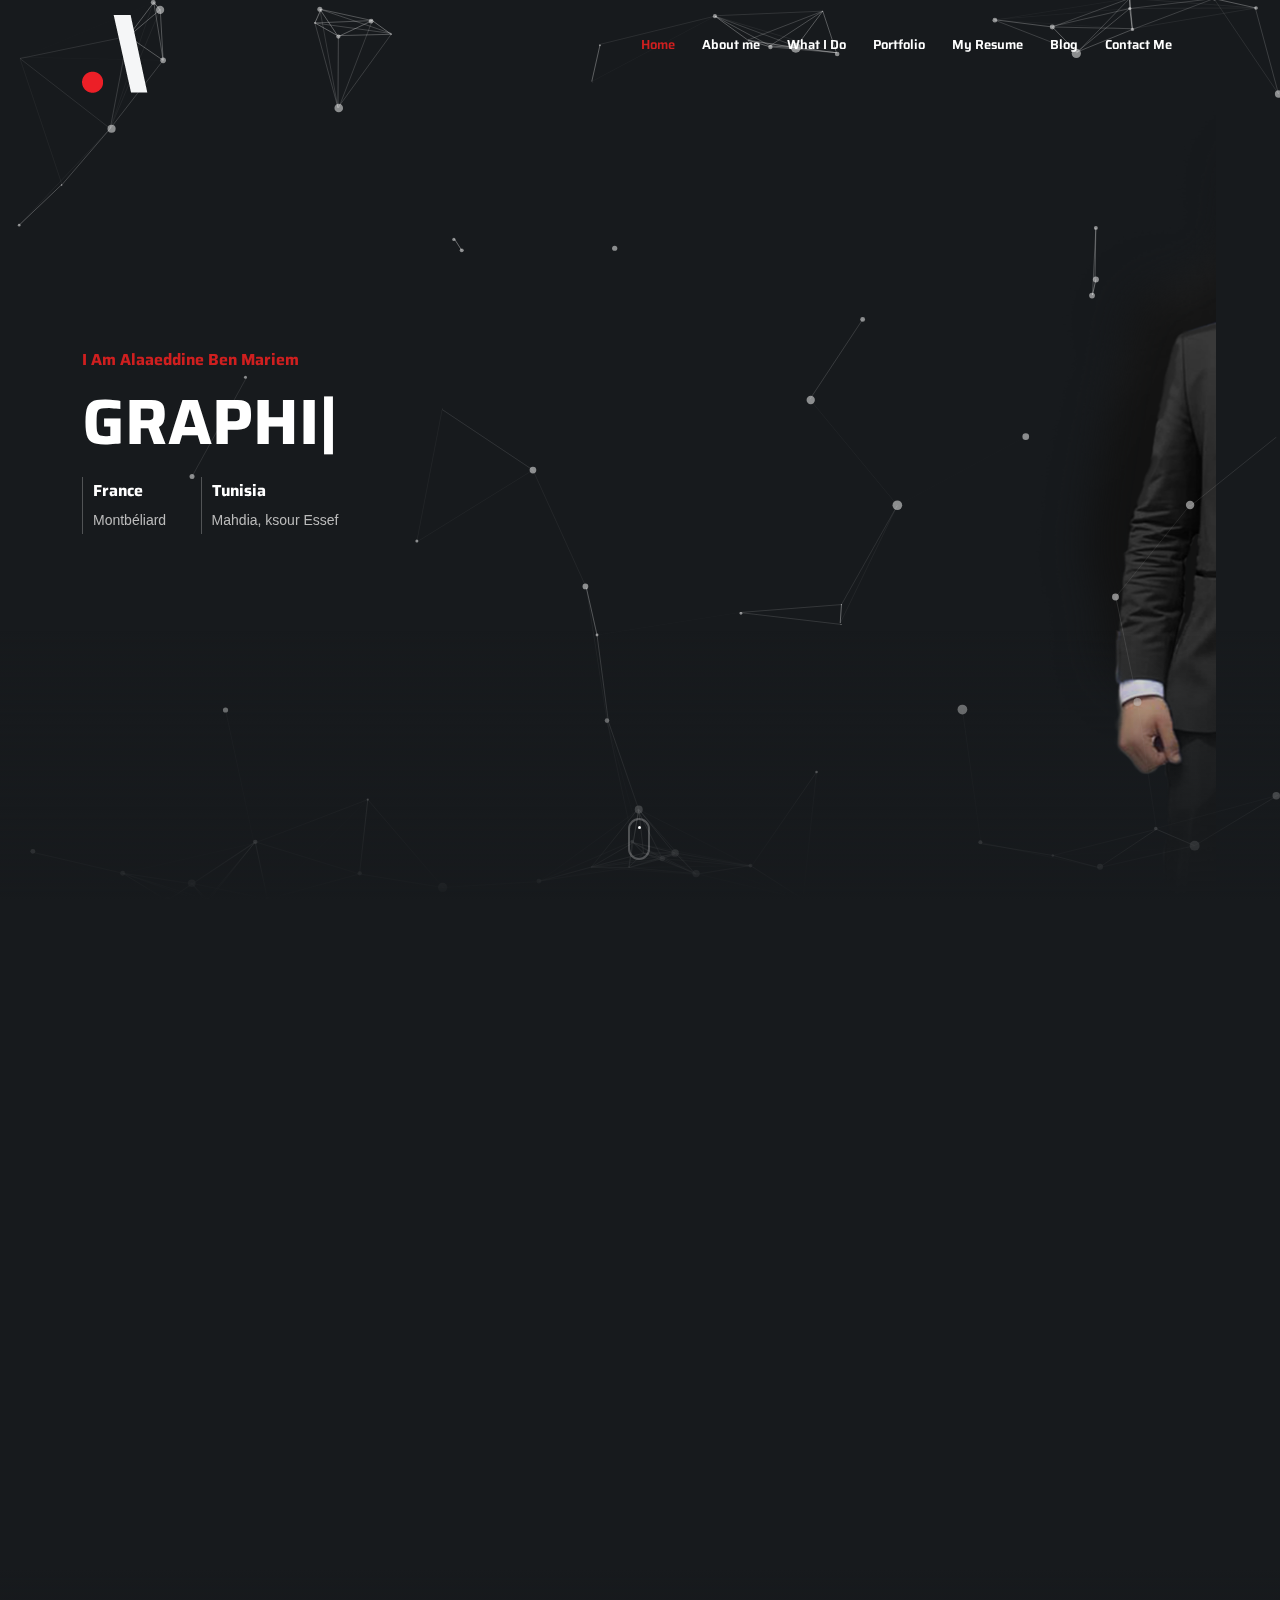
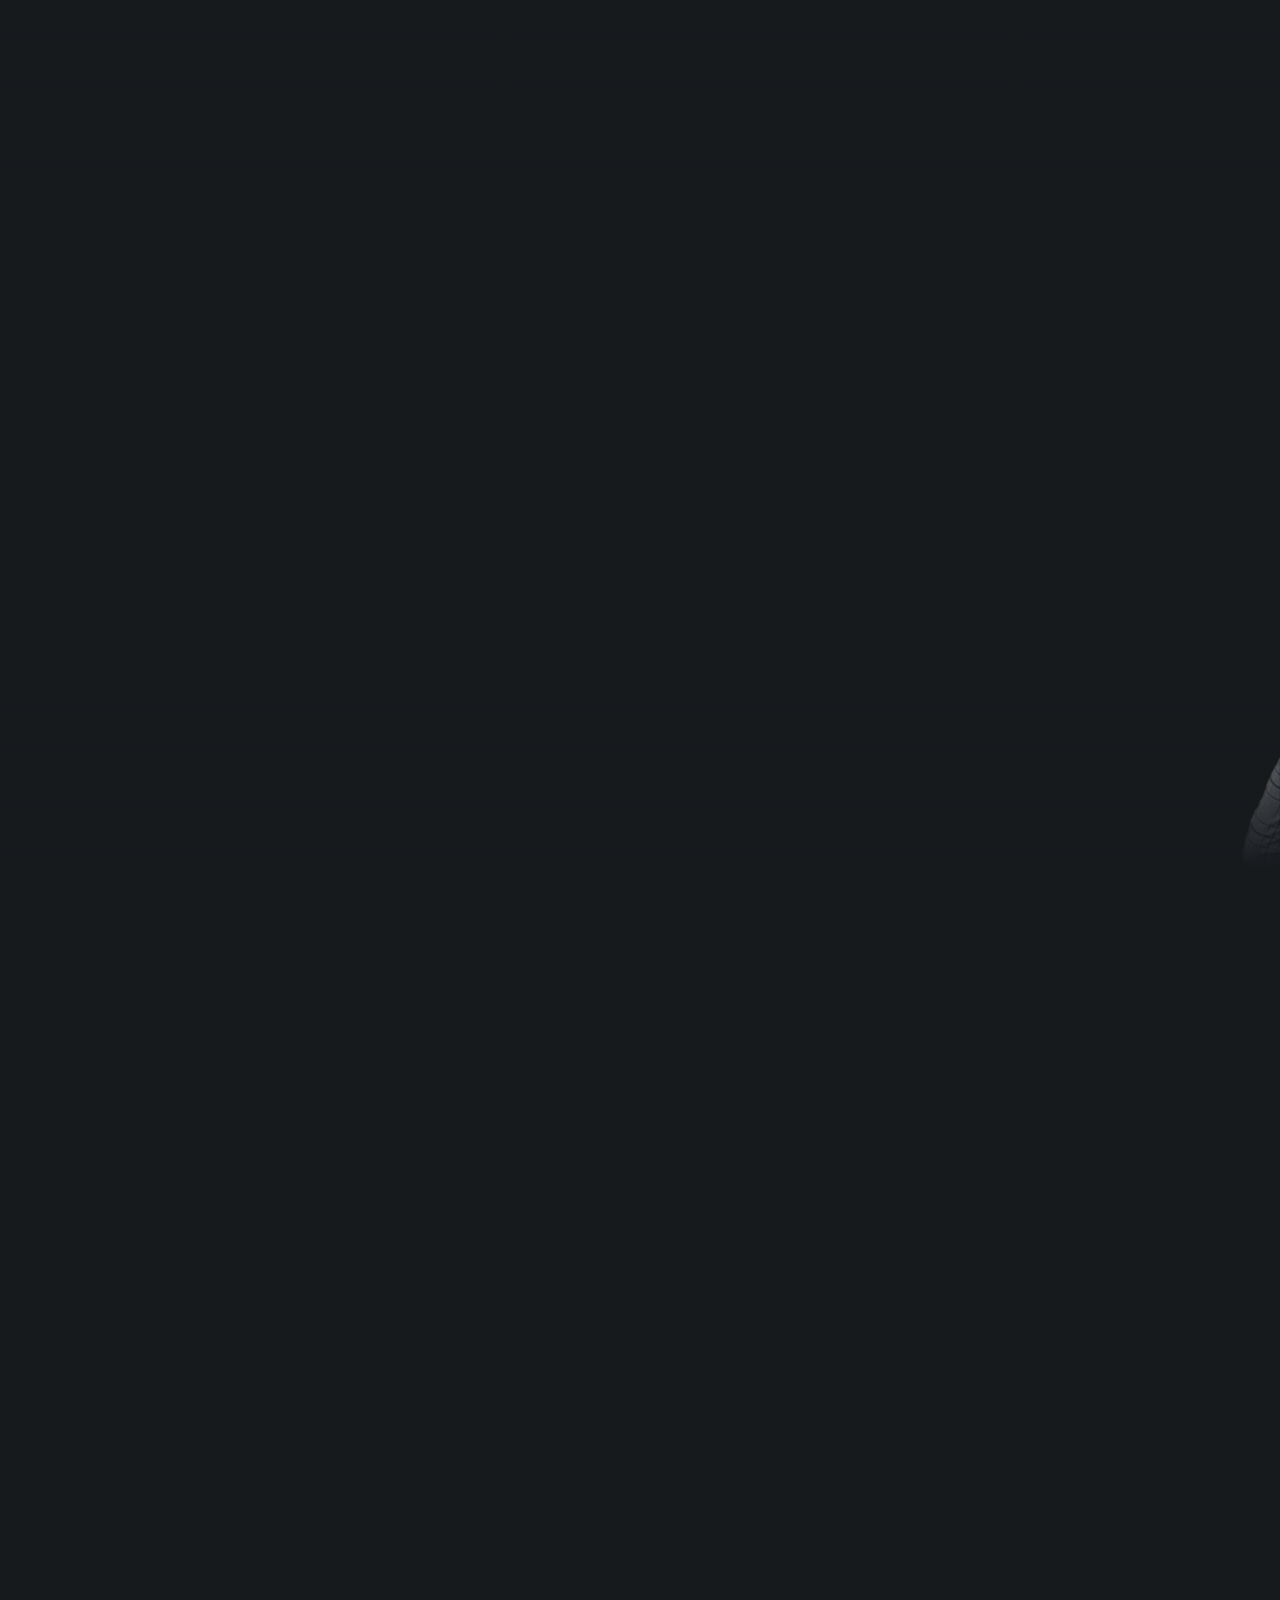
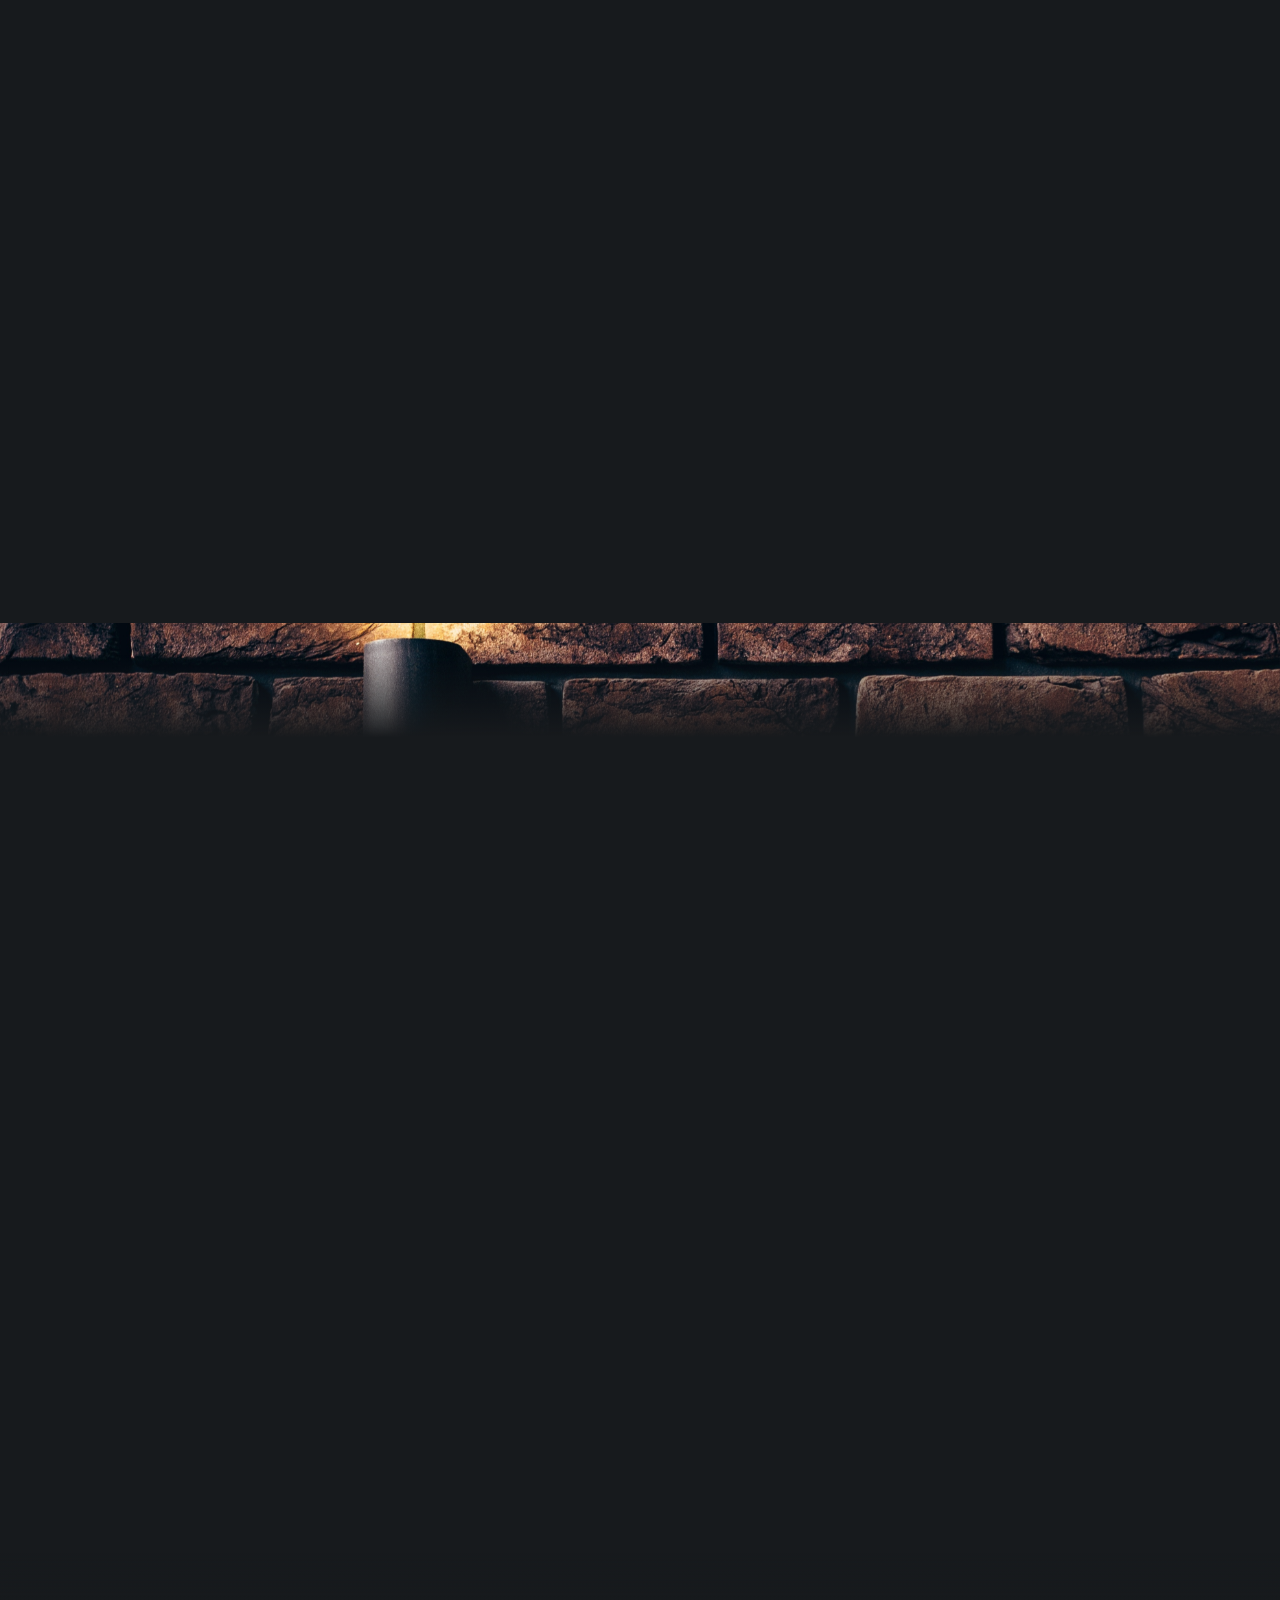
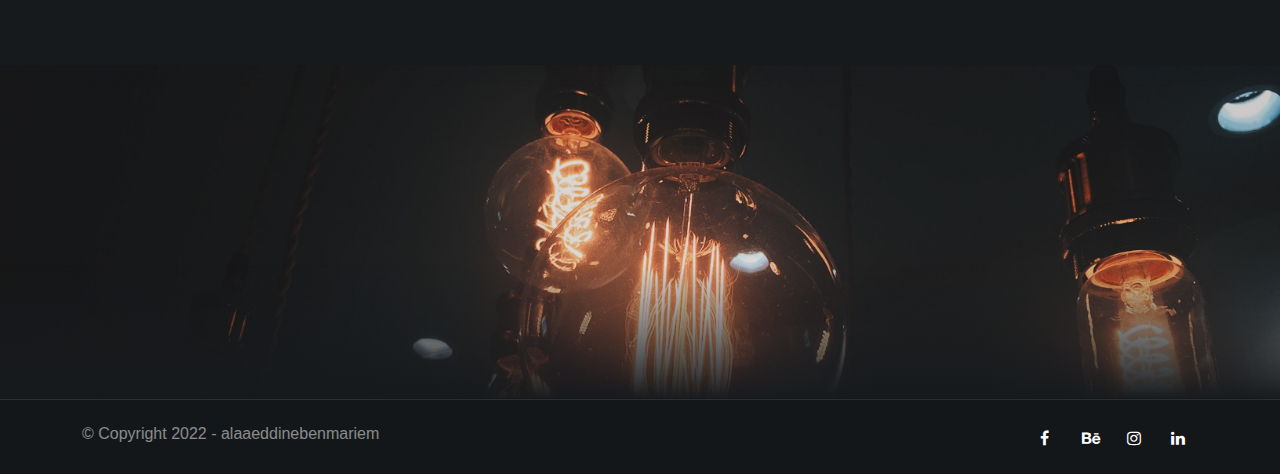
==== index.html @ 635ea641 "Add files via upload" ====
<!DOCTYPE html>
<html lang="zxx">

<head>
    <title>Alaaeddine - Personal Website</title>
    <link rel="icon" href="images/logo1.png" type="image/gif" sizes="16x16">
    <meta content="text/html;charset=utf-8" http-equiv="Content-Type">
    <meta content="width=device-width, initial-scale=1.0" name="viewport" />
    <meta content="Kyros - Personal Website" name="description" />
    <meta content="" name="keywords" />
    <meta content="" name="author" />
    <!-- CSS Files
    ================================================== -->
    <link href="css/bootstrap.min.css" rel="stylesheet" type="text/css" id="bootstrap" />
    <link href="css/plugins.css" rel="stylesheet" type="text/css" />
    <link href="css/style.css" rel="stylesheet" type="text/css" />
    <style>
        :root {
            --primary-color: #CF1F1F;
            --primary-color-rgb: 207, 31, 31;
        }
    </style>
    <link href="css/coloring.css" rel="stylesheet" type="text/css" />
</head>

<body class="onepage dark-scheme">
    <div id="wrapper">
        <!-- header begin -->
        <header class="transparent">
            <div class="container">
                <div class="row">
                    <div class="col-md-12">
                        <div class="de-flex sm-pt10">
                            <div class="de-flex-col">
                                <div class="de-flex-col">
                                    <!-- logo begin -->
                                    <div id="logo">
                                        <a href="index.html">
                                            <img alt="" class="logo" src="images/logo7.png" />
                                            <img alt="" class="logo-2" src="images/logo7.png" />
                                        </a>
                                    </div>
                                    <!-- logo close -->
                                </div>
                            </div>
                            <div class="de-flex-col header-col-right">
                                <ul id="mainmenu">
                                    <li><a class="active" href="#top">Home<span></span></a></li>
                                    <li><a href="#section-about">About me<span></span></a></li>
                                    <li><a href="#section-services">What I Do<span></span></a></li>
                                    <li><a href="#section-portfolio">Portfolio<span></span></a></li>
                                    <li><a href="#section-resume">My Resume<span></span></a></li>
                                    <li><a href="#section-blog">Blog<span></span></a></li>
                                    <li><a href="#section-contact">Contact Me<span></span></a></li>
                                </ul>
                                <div class="menu_side_area">
                                    <span id="menu-btn"></span>
                                </div>
                            </div>
                        </div>
                    </div>
                </div>
            </div>
        </header>
        <!-- header close -->
        <!-- content begin -->
        <div class="no-bottom no-top" id="content">
            <div id="top"></div>

            <!-- page preloader begin -->
            <div id="preloader">
                <div class="preloader1"></div>
            </div>
            <!-- page preloader close -->
            
            <!-- float text begin -->
            <div class="float-text">
                <div class="de_social-icons">
                    <a href="https://www.facebook.com/alaa.benmeriem/"><i class="fa fa-facebook fa-lg"></i></a>
                    <a href="https://www.behance.net/alaaeddinebenmariem"><i class="fa fa-behance fa-lg"></i></a>
                    <a href="https://www.instagram.com/alaabenmeriem/"><i class="fa fa-instagram fa-lg"></i></a>
                </div>
                <span>Follow Me</span>
            </div>
            <!-- float text close --> 

            <!-- load external content begin -->
            <div id="de_modal">
                <button class="button-close"></button>
                <div class="d-modal-loader"></div>
            </div>
             <!-- load external content close -->

            <section aria-label="section" class="jarallax no-top no-bottom text-light">
                <img  src="images/background/bg01.png" class="jarallax-img img_transfert"  alt="">
                <div id="particles-js"></div>
                <div class="v-center">
                    <div class="container">
                        <div class="row align-items-center">
                            <div class="col-md-12">
                                <h6 class="wow fadeInUp" data-wow-delay=".4s"><span class="id-color-2">I Am Alaaeddine Ben Mariem</span></h6>
                                <div class="spacer-10"></div>
                                <div class="h1_big text-white wow fadeInUp" data-wow-delay=".6s">
                                    <div class="typed-strings">
                                        <p>Graphic Designer</p>
                                        <p>Motion Designer</p>
                                    </div>
                                    <div class="typed"></div>
                                </div>
                            </div>
                            <div class="spacer-20"></div>
                            <ul class="list_location wow fadeInUp" data-wow-delay=".8s">
                                <li><span>France</span>Montbéliard</li>
                                <li><span>Tunisia</span>Mahdia, ksour Essef</li>
                            </ul>
                        </div>
                    </div>
                </div>
                <a href="#section-about" class="mouse-icon-click scroll-to wow fadeInUp" data-wow-delay=".8s">
                    <span class="mouse fadeScroll relative" data-scroll-speed="10">
                        <span class="scroll"></span>
                    </span>
                </a>
                <div class="de-gradient-edge-bottom"></div>
            </section>
            <section id="section-about">
                <div class="container relative">
                    <div class="row">
                        <div class="col-md-12 text-center wow fadeInUp">
                            <h2>About Me</h2>
                            <div class="space-border"></div>
                        </div>
                        <div class="col-md-8 offset-md-2 text-center wow fadeInUp">
                            <p>I am a designer from Tunisia, with a strong focus in UI/UX design. I love to get new experiences and always learn from my surroundings. I've done many projects. You can check it through portfolio section on
                                this website. I looking forward to any opportunities and challenges. </p>
                        </div>
                        <div class="spacer-single"></div>
                        <div class="col-lg-3 position-relative wow fadeIn" data-wow-delay=".2s">
                            <div class="position-relative">
                                <div class="progressbar" data-animate="false">
                                    <div class="circle" data-percent="80">
                                        <div></div>
                                    </div>
                                    <h4>Illustrator</h4>
                                </div>
                            </div>
                        </div>
                        <div class="col-lg-3 position-relative wow fadeIn" data-wow-delay=".4s">
                            <div class="position-relative">
                                <div class="progressbar" data-animate="false">
                                    <div class="circle" data-percent="65">
                                        <div></div>
                                    </div>
                                    <h4>Photoshop</h4>
                                </div>
                            </div>
                        </div>
                        <div class="col-lg-3 position-relative wow fadeIn" data-wow-delay=".6s">
                            <div class="position-relative">
                                <div class="progressbar" data-animate="false">
                                    <div class="circle" data-percent="70">
                                        <div></div>
                                    </div>
                                    <h4>After effects</h4>
                                </div>
                            </div>
                        </div>
                        <div class="col-lg-3 position-relative wow fadeIn" data-wow-delay=".8s">
                            <div class="position-relative">
                                <div class="progressbar" data-animate="false">
                                    <div class="circle" data-percent="65">
                                        <div></div>
                                    </div>
                                    <h4>3dsmax</h4>
                                </div>
                            </div>
                        </div>
                    </div>
                </div>
            </section>
            <section id="section-my-quote" aria-label="section" class="jarallax no-top no-bottom">
                <div class="de-gradient-edge-top"></div>
                <img src="images/background/bg2.png" class="jarallax-img img_transfert2" alt="">
                <div class="v-center">
                    <div class="container">
                        <div class="row align-items-center">
                            <div class="col-md-10 offset-md-1">
                                <blockquote class="q-big wow fadeIn" data-wow-duration="3s">
                                    <i class="d-big icon_quotations"></i>
                                    Do more than you are asked to make a difference and leave your own mark in every job and everywhere you go to show the world what you are capable of..
                                    <span class="d-quote-by">Alaaeddine Ben Mariem</span>
                                </blockquote>
                                <div class="spacer-double"></div>
                            </div>
                        </div>
                    </div>
                </div>
                <div class="de-gradient-edge-bottom"></div>
            </section>
            <section id="section-services" class="no-bottom">
                <div class="container relative">
                    <div class="row">
                        <div class="col-md-12 text-center wow fadeInUp">
                            <h2>What I Do</h2>
                            <div class="space-border"></div>
                        </div>
                        <div class="spacer-single"></div>
                        <div class="row g-0">
                            <div class="col-lg-4 wow fadeIn" data-wow-delay=".2s">
                                <div class="de_3d-box">
                                    <div class="d-inner">
                                        
                                        <i style="margin-right:35px;"><img class="id-color-2" style="margin-top:-5px;" src="images/ux-ui.png" width="13%" height="13%" alt=""></i>
                                        <div class="text">
                                            <h3>UX/UI Design</h3>
                                            Understand the needs and expectations of users and reconcile them with the objectives of his client, Combine the ergonomics and the desirability of a digital platform, Choose typographic codes, colors, icons, colors and their layout on the site, Organize the graphic and textual elements of a digital platform
                                        </div>
                                    </div>
                                </div>
                            </div>
                            <div class="col-lg-4 wow fadeIn" data-wow-delay=".4s">
                                <div class="de_3d-box">
                                    <div class="d-inner">
                                      
                                        <!-- <i class="icon_cubes id-color-2"></i> -->
                                        <i style="margin-right:35px;"><img class="id-color-2" style="margin-top:-5px;" src="images/cubes.png" width="13%" height="13%" alt=""></i>
                                        <div class="text">
                                            <h3>3D Modeling</h3>
                                            3D design provides the possibility to reduce costs and increase design quality, is an ideal visualization tool, and reduces design and implementation time
                                        </div>
                                    </div>
                                </div>
                            </div>
                            <div class="col-lg-4 wow fadeIn" data-wow-delay=".6s">
                                <div class="de_3d-box">
                                    <div class="d-inner">
                                        <i style="margin-right:35px;"><img class="id-color-2" style="margin-top:-5px;" src="images/production.png" width="13%" height="13%" alt=""></i>
                                        <div class="text">
                                            <h3>Production Video</h3>
                                            Advise and accompany the client in order to implement a project, prepare a scenario that fits the client’s expectations in order to deliver the right message to the right target, do all post-production: carry out the editing and publish the work
                                        </div>
                                    </div>
                                </div>
                            </div>
                        </div>
                    </div>
                </div>
            </section>
            <section id="section-portfolio" class="no-bottom">
                <div class="container relative">
                    <div class="row">
                        <div class="col-md-12 text-center wow fadeInUp">
                            <h2>Portfolio</h2>
                            <div class="space-border"></div>
                        </div>
                    </div>
                    <div id="gallery" class="row sequence">
                        <div class="col-md-4 item wow">
                            <div class="de_modal" data-url="single-project.html">
                                <div class="card-image-1 mod-c" data-tilt>
                                    <div class="d-text">
                                        <h3>Bowl Dinner</h3>
                                       
                                    </div>
                                    <img src="images/gallery/1.png" class="img-fluid" alt="">
                                </div>
                            </div>
                        </div>
                        <div class="col-md-4 item wow">
                            <div class="de_modal" data-url="single-project.html">
                                <div class="card-image-1 mod-c" data-tilt>
                                    <div class="d-text">
                                        <h3>Astronauts</h3>
                                        
                                    </div>
                                    <img src="images/gallery/2.png" class="img-fluid" alt="">
                                </div>
                            </div>
                        </div>
                        <div class="col-md-4 item wow">
                            <div class="de_modal" data-url="single-project.html">
                                <div class="card-image-1 mod-c" data-tilt>
                                    <div class="d-text">
                                        <h3>Carbonara Pasta</h3>
                                        
                                    </div>
                                    <img src="images/gallery/3.png" class="img-fluid" alt="">
                                </div>
                            </div>
                        </div>
                        <div class="col-md-4 item wow">
                            <div class="de_modal" data-url="single-project.html">
                                <div class="card-image-1 mod-c" data-tilt>
                                    <div class="d-text">
                                        <h3>Déli'o</h3>
                                        
                                    </div>
                                    <img src="images/gallery/4.png" class="img-fluid" alt="">
                                </div>
                            </div>
                        </div>
                        <div class="col-md-4 item wow">
                            <div class="de_modal" data-url="single-project.html">
                                <div class="card-image-1 mod-c" data-tilt>
                                    <div class="d-text">
                                        <h3>Banano</h3>
                                       
                                    </div>
                                    <img src="images/gallery/6.png" class="img-fluid" alt="">
                                </div>
                            </div>
                        </div>
                        <div class="col-md-4 item wow">
                            <div class="de_modal" data-url="single-project.html">
                                <div class="card-image-1 mod-c" data-tilt>
                                    <div class="d-text">
                                        <h3>Chili's Burger</h3>
                                        
                                    </div>
                                    <img src="images/gallery/5.png" class="img-fluid" alt="">
                                </div>
                            </div>
                        </div>
                    </div>
                </div>
            </section>
            <!-- <section id="section-portfolio" class="no-bottom">
                <div class="container relative">
                    <div class="row">
                        <div class="col-md-12 text-center wow fadeInUp">
                            <h2>Portfolio</h2>
                            <div class="space-border"></div>
                        </div>
                    </div>
                    <div id="gallery" class="row sequence">
                        <div class="col-md-4 item wow">
                            <div class="de_modal" data-url="single-project.html">
                                <div class="card-image-1 mod-c" data-tilt>
                                    <div class="d-text">
                                        <h3>delio poster</h3>
                                        
                                    </div>
                                    <img src="images/gallery/delio2.jpg" class="img-fluid" alt="">
                                </div>
                            </div>
                        </div>
                        <div class="col-md-4 item wow">
                            <div class="de_modal" data-url="single-project.html">
                                <div class="card-image-1 mod-c" data-tilt>
                                    <div class="d-text">
                                        <h3>bowlt</h3>
                                        <h5 class="d-tag">website</h5>
                                    </div>
                                    <img src="images/gallery/bowl.jpg" class="img-fluid" alt="">
                                </div>
                            </div>
                        </div>
                        <div class="col-md-4 item wow">
                            <div class="de_modal" data-url="single-project.html">
                                <div class="card-image-1 mod-c" data-tilt>
                                    <div class="d-text">
                                        <h3>Justica Lawyer</h3>
                                        <h5 class="d-tag">website</h5>
                                    </div>
                                    <img src="images/gallery/femme.jpg" class="img-fluid" alt="">
                                </div>
                            </div>
                        </div>
                        <div class="col-md-4 item wow">
                            <div class="de_modal" data-url="single-project.html">
                                <div class="card-image-1 mod-c" data-tilt>
                                    <div class="d-text">
                                        <h3>Bluetec App</h3>
                                        
                                    </div>
                                    <img src="images/gallery/formation.jpg" class="img-fluid" alt="">
                                </div>
                            </div>
                        </div>
                        <div class="col-md-4 item wow">
                            <div class="de_modal" data-url="single-project.html">
                                <div class="card-image-1 mod-c" data-tilt>
                                    <div class="d-text">
                                        <h3>Uhost Hosting</h3>
                                     
                                    </div>
                                    <img src="images/gallery/logo.png" class="img-fluid" alt="">
                                </div>
                            </div>
                        </div>
                        <div class="col-md-4 item wow">
                            <div class="de_modal" data-url="single-project.html">
                                <div class="card-image-1 mod-c" data-tilt>
                                    <div class="d-text">
                                        <h3>Bolo Creative</h3>
                                        
                                    </div>
                                    <img src="images/gallery/soon.jpg" class="img-fluid" alt="">
                                </div>
                            </div>
                        </div>
                    </div>
                </div>
            </section> -->
            <section id="section-resume">
                <div class="container relative">
                    <div class="row">
                        <div class="col-md-12 text-center wow fadeInUp">
                            <h2>My Resume</h2>
                            <div class="space-border"></div>
                        </div>
                    </div>
                    <div class="row gh-5">
                        <div class="col-lg-6 wow fadeInUp">
                            <div class="p-4">
                                <h3 class="s_border">Experiences</h3>
                                <ul class="d_timeline">
                                    <li class="d_timeline-item">
                                        <h3 class="d_timeline-title">2019 - 2020</h3>
                                        <p class="d_timeline-text"><span class="d_title">Professional experiences</span><span class="d_company">MirTravel</span> Three-month internship within the agency MirTravel Tasks performed: Production of videos explanatory and advertising</p>
                                    </li>
                                    <li class="d_timeline-item">
                                        <h3 class="d_timeline-title">2018 - 2019</h3>
                                        <p class="d_timeline-text"><span class="d_title">Professional experiences</span><span class="d_company">Al Ensen TV</span>One-month summer internship in the television channel Al Ensen TV Task performed: Video editing</p>
                                    </li>
                                    <li class="d_timeline-item">
                                        <h3 class="d_timeline-title">2019 - 2020</h3>
                                        <p class="d_timeline-text"><span class="d_title">Para-university training</span><span class="d_company"> Horizon Academy Of Professional Training</span>Formation Adobe After Effect CC 2020 <span class="d_company"> International Leadership Academy</span>Participation à la formation Les Fondamentaux
                                            du leadership<span class="d_company"> ISITCOM</span>Participation à la formation Marketing&Developement 
                                            Personnel</p>
                                    </li>
                                </ul>
                            </div>
                        </div>
                        <div class="col-lg-6 wow fadeInUp">
                            <div class="p-4">
                                <h3 class="s_border">Education</h3>
                                <ul class="d_timeline">
                                    <li class="d_timeline-item">
                                        <h3 class="d_timeline-title">2016 - 2017</h3>
                                        <p class="d_timeline-text"><span class="d_title">Bachelor in Computer science </span><span class="d_company">Ksour Essef, Tunisie</span> </p>
                                    </li>
                                    <li class="d_timeline-item">
                                        <h3 class="d_timeline-title">2018 - 2020</h3>
                                        <p class="d_timeline-text"><span class="d_title">Licence Degree in design</span><span class="d_company">Sousse, Tunisie</span></p>
                                    </li>
                                    <li class="d_timeline-item">
                                        <h3 class="d_timeline-title">2020 - 2022</h3>
                                        <p class="d_timeline-text"><span class="d_title">Master in Design</span><span class="d_company">Montbéliard, France</span></p>
                                    </li>
                                </ul>
                            </div>
                        </div>
                    </div>
                </div>
            </section>
            <section id="section-fun-facts" aria-label="section" class="jarallax">
                <div class="de-gradient-edge-top"></div>
                <img src="images/background/bg0.jpg" class="jarallax-img" alt="">
                <div class="container">
                        <div class="row">
                            <div class="col-md-3 wow fadeIn" data-wow-delay="0">
                                <div class="de_count text-center">
                                    <h3 class="timer" data-to="1500" data-speed="2500">0</h3>
                                    <span>Hours of Works</span>
                                </div>
                            </div>

                            <div class="col-md-3 wow fadeIn" data-wow-delay=".25s">
                                <div class="de_count text-center">
                                    <h3 class="timer" data-to="21" data-speed="2500">0</h3>
                                    <span>Projects Done</span>
                                </div>
                            </div>

                            <div class="col-md-3 wow fadeIn" data-wow-delay=".5s">
                                <div class="de_count text-center">
                                    <h3 class="timer" data-to="10" data-speed="2500">0</h3>
                                    <span>Satisfied Customers</span>
                                </div>
                            </div>

                            <div class="col-md-3 wow fadeIn" data-wow-delay=".75s">
                                <div class="de_count text-center">
                                    <h3 class="timer" data-to="2" data-speed="2500">0</h3>
                                    <span>Awards Winning</span>
                                </div>
                            </div>
                        </div>
                    </div>
                <div class="de-gradient-edge-bottom"></div>
            </section>
            <section id="section-blog" class="no-bottom">
                <div class="container relative" >
                    <div class="row">
                        <div class="col-md-12 text-center wow fadeInUp">
                            <h2>Recent Blog</h2>
                            <div class="space-border"></div>
                        </div>
                    </div>
                    <div id="carousel-blog" class="owl-carousel wow fadeInUp">
                    <div class="bloglist item">
                        <div class="post-content">
                            <div class="post-image">
                                <div class="de_modal" >
                                    <!--<video width="400" height="367" controls autoplay >
                                     <source src="video/3.mp4#t=1" type="video/mp4">
                                  </video>-->
                                  <iframe width="400" height="367" src="https://www.youtube.com/embed/vyAsfuSp2Lw" title="YouTube video player" frameborder="0" allow="accelerometer; autoplay; clipboard-write; encrypted-media; gyroscope; picture-in-picture" allowfullscreen></iframe>
                                </div>
                                <a class="slide__prev" href="#slides__1" title="Next"></a>
                            </div>
                            <div class="post-text">
                                <h4 class="de_modal" data-url="single-blog.html">Barber Shop</h4>
                                <p> advertising spot for a hairdressing salon with the announcement of the prices of the various services and the display of the various social networks and the address of the salon</p>
                            </div>
                        </div>
                    </div>
                    <div class="bloglist item">
                        <div class="post-content">
                            <div class="post-image">
                                <!--<div class="de_modal" ><video width="400" height="367" controls >
                                    <source src="video/chili's.mp4#t=1.5" type="video/mp4">
                                  </video></div>-->
                                  <iframe width="400" height="367" src="https://www.youtube.com/embed/Myhh6jCzqEw" title="YouTube video player" frameborder="0" allow="accelerometer; autoplay; clipboard-write; encrypted-media; gyroscope; picture-in-picture" allowfullscreen></iframe>
                            </div>
                            <div class="post-text">
                                <h4 class="de_modal" data-url="single-blog.html">Chili's</h4>
                                <p>advertising video shows the latest offer and promotion of the chili's on restaurant explaining a new delivery method available</p>
                            </div>
                        </div>
                    </div>
                    <div class="bloglist item">
                        <div class="post-content">
                            <div class="post-image">
                                
                                    <iframe width="400" height="367" src="https://www.youtube.com/embed/xq6YmOT_pqk" title="YouTube video player" frameborder="0" allow="accelerometer; autoplay; clipboard-write; encrypted-media; gyroscope; picture-in-picture" allowfullscreen></iframe>
                                  
                                  <a class="slide__next" href="#slides__2" title="Next"></a>
                            </div>
                           
                            <div class="post-text">
                                <h4 class="de_modal" data-url="single-blog.html">Trailer Allieurs</h4>
                                <p>trailer of a story of a graduation project for a master in design (imaginary story of a virus attacking all robots on the planet where robots rule everything... the human being finds himself in a delicate situation and he is obliged to find a solution to this problem...)</p>
                            </div>
                        </div>
                    </div>
                    
                    <div class="bloglist item">
                        <div class="post-content">
                            <div class="post-image">
                                <!--<div class="de_modal" ><video width="400" height="367" controls autoplay muted >
                                    <source src="video/KytoProd1.mp4#t=1.9" type="video/mp4">
                                  </video></div>-->
                                  <iframe width="400" height="367" src="https://www.youtube.com/embed/YcdyMcDMDCY" title="YouTube video player" frameborder="0" allow="accelerometer; autoplay; clipboard-write; encrypted-media; gyroscope; picture-in-picture" allowfullscreen></iframe>
                                  <a class="slide__prev" href="#slides__2" title="Next"></a>

                            </div>
                            <div class="post-text">
                                <h4 class="de_modal" data-url="single-blog.html">Kyto Prod</h4>
                                <p>explanatory video for the cosmetics brand (Kyto Prod) which presents the new hand sanitizer</p>
                            </div>
                        </div>
                    </div>
                    
                    <div class="bloglist item">
                        <div class="post-content">
                            <div class="post-image">
                                <!--<div class="de_modal" ><video width="400" height="367" controls autoplay >
                                    <source src="video/Production .mp4#t=1" type="video/mp4">
                                  </video></div>-->
                                  <iframe width="400" height="367" src="https://www.youtube.com/embed/uxoEbwuif3M" title="YouTube video player" frameborder="0" allow="accelerometer; autoplay; clipboard-write; encrypted-media; gyroscope; picture-in-picture" allowfullscreen></iframe>

                            </div>
                            <div class="post-text">
                                <h4 class="de_modal" data-url="single-blog.html">Angel Mapper</h4>
                                <p>video presentation of a new thecnological drone (angel mapper) that can save us a lot of damage from natural disasters</p>
                            </div>
                        </div>
                    </div>
                    
                    <div class="bloglist item">
                        <div class="post-content">
                            <div class="post-image">
                                <!--<div class="de_modal" ><video width="400" height="367" controls >
                                    <source src="video/épisode3.mp4#t=9" type="video/mp4">
                                  </video></div>-->
                                  <iframe width="400" height="367" src="https://www.youtube.com/embed/3UmKHCCGlxc" title="YouTube video player" frameborder="0" allow="accelerometer; autoplay; clipboard-write; encrypted-media; gyroscope; picture-in-picture" allowfullscreen></iframe>
                                  <a class="slide__next" href="#slides__1" title="Next"></a>

                            </div>
                            <div class="post-text">
                                <h4 class="de_modal" data-url="single-blog.html">Mir Travel</h4>
                                <p>explanatory and advertising video of a service from the travel agency mir travel (episode 3 medical travel)</p>
                            </div>
                        </div>
                    </div>
                   
                </div>
               
            </section>
            <section id="section-contact" class="jarallax">
                <div class="de-gradient-edge-top"></div>
                <img src="images/background/bg02.jpg" class="jarallax-img" alt="">
                <div class="container z-index-1000">
                    <div class="row">
                        <div class="col-md-12 text-center wow fadeInUp">
                            <h2>Contact Me</h2>
                            <div class="space-border"></div>
                        </div>
                        <div class="col-lg-8 offset-lg-2 wow fadeInUp">

                            <div class="spacer-double"></div>
                            <div class="row text-center wow fadeInUp">
                                <div class="col-md-4">
                                    <div class="wm-1"></div>
                                    <h6>Email Me</h6>
                                    <p>alaabenmeriem1998@gmail.com</p>
                                </div>
                                <div class="col-md-4">
                                    <div class="wm-1"></div>
                                    <h6>Call Me</h6>
                                    <p>+33 06 66 51 71 86</p>
                                </div>
                                <div class="col-md-4">
                                    <div class="wm-1"></div>
                                    <h6>Address</h6>
                                    <p>37 avenue clemenceau, 25200 Montbéliard, France</p>
                                </div>
                            </div>
                        </div>
                    </div>
                </div>
                <div class="de-gradient-edge-bottom"></div>
            </section>
        </div>
        <!-- content close -->
        <a href="#" id="back-to-top"></a>
        <!-- footer begin -->
        <footer>
            <div class="container">
                <div class="row">
                    <div class="col-md-6">
                        <a href="index.html">
                            <span class="copy">&copy; Copyright 2022 - alaaeddinebenmariem</span>
                        </a>
                    </div>
                    <div class="col-md-6">
                        <div class="social-icons">
                            <a href="https://www.facebook.com/alaa.benmeriem/"><i class="fa fa-facebook fa-lg"></i></a>
                            <a href="https://www.behance.net/alaaeddinebenmariem"><i class="fa fa-behance fa-lg"></i></a>
                            <a href="https://www.instagram.com/alaabenmeriem/"><i class="fa fa-instagram fa-lg"></i></a>
                            <a href="https://www.linkedin.com/in/alaaeddine-ben-mariem/"><i class="fa fa-linkedin fa-lg"></i></a>
                            
                        </div>
                    </div>
                </div>
            </div>
        </footer>
        <!-- footer close -->
    </div>
    <!-- Javascript Files
    ================================================== -->
    <script src="js/plugins.js"></script>
    <script src="js/designesia.js"></script>
    <script src='https://www.google.com/recaptcha/api.js' async defer></script>
    <script src="form.js"></script>
    <script src="js/particles.js"></script>
    <script src="js/app.js"></script>
    <script>
    jQuery(function($) {
        $('.g-recaptcha').attr('data-theme', 'dark');
    });
    </script>
    <script>
    jQuery(document).ready(function() {
        $(function() {
            // jquery typed plugin
            $(".typed").typed({
                stringsElement: $('.typed-strings'),
                typeSpeed: 100,
                backDelay: 500,
                loop: true,
                contentType: 'html', // or text
                // defaults to false for infinite loop
                loopCount: false,
                callback: function() { null; },
                resetCallback: function() { newTyped(); }
            });
        });
    });
    </script>
</body>

</html>
---- css/plugins.css ----
@charset "UTF-8";
/*!
 * animate.css -http://daneden.me/animate
 * Version - 3.5.1
 * Licensed under the MIT license - http://opensource.org/licenses/MIT
 *
 * Copyright (c) 2016 Daniel Eden
 */
 .animated{-webkit-animation-duration:1s;animation-duration:1s;-webkit-animation-fill-mode:both;animation-fill-mode:both}.animated.infinite{-webkit-animation-iteration-count:infinite;animation-iteration-count:infinite}.animated.hinge{-webkit-animation-duration:2s;animation-duration:2s}.animated.flipOutX,.animated.flipOutY,.animated.bounceIn,.animated.bounceOut{-webkit-animation-duration:.75s;animation-duration:.75s}@-webkit-keyframes bounce{from,20%,53%,80%,to{-webkit-animation-timing-function:cubic-bezier(.215,.61,.355,1);animation-timing-function:cubic-bezier(.215,.61,.355,1);-webkit-transform:translate3d(0,0,0);transform:translate3d(0,0,0)}40%,43%{-webkit-animation-timing-function:cubic-bezier(.755,.05,.855,.06);animation-timing-function:cubic-bezier(.755,.05,.855,.06);-webkit-transform:translate3d(0,-30px,0);transform:translate3d(0,-30px,0)}70%{-webkit-animation-timing-function:cubic-bezier(.755,.05,.855,.06);animation-timing-function:cubic-bezier(.755,.05,.855,.06);-webkit-transform:translate3d(0,-15px,0);transform:translate3d(0,-15px,0)}90%{-webkit-transform:translate3d(0,-4px,0);transform:translate3d(0,-4px,0)}}@keyframes bounce{from,20%,53%,80%,to{-webkit-animation-timing-function:cubic-bezier(.215,.61,.355,1);animation-timing-function:cubic-bezier(.215,.61,.355,1);-webkit-transform:translate3d(0,0,0);transform:translate3d(0,0,0)}40%,43%{-webkit-animation-timing-function:cubic-bezier(.755,.05,.855,.06);animation-timing-function:cubic-bezier(.755,.05,.855,.06);-webkit-transform:translate3d(0,-30px,0);transform:translate3d(0,-30px,0)}70%{-webkit-animation-timing-function:cubic-bezier(.755,.05,.855,.06);animation-timing-function:cubic-bezier(.755,.05,.855,.06);-webkit-transform:translate3d(0,-15px,0);transform:translate3d(0,-15px,0)}90%{-webkit-transform:translate3d(0,-4px,0);transform:translate3d(0,-4px,0)}}.bounce{-webkit-animation-name:bounce;animation-name:bounce;-webkit-transform-origin:center bottom;transform-origin:center bottom}@-webkit-keyframes flash{from,50%,to{opacity:1}25%,75%{opacity:0}}@keyframes flash{from,50%,to{opacity:1}25%,75%{opacity:0}}.flash{-webkit-animation-name:flash;animation-name:flash}@-webkit-keyframes pulse{from{-webkit-transform:scale3d(1,1,1);transform:scale3d(1,1,1)}50%{-webkit-transform:scale3d(1.05,1.05,1.05);transform:scale3d(1.05,1.05,1.05)}to{-webkit-transform:scale3d(1,1,1);transform:scale3d(1,1,1)}}@keyframes pulse{from{-webkit-transform:scale3d(1,1,1);transform:scale3d(1,1,1)}50%{-webkit-transform:scale3d(1.05,1.05,1.05);transform:scale3d(1.05,1.05,1.05)}to{-webkit-transform:scale3d(1,1,1);transform:scale3d(1,1,1)}}.pulse{-webkit-animation-name:pulse;animation-name:pulse}@-webkit-keyframes rubberBand{from{-webkit-transform:scale3d(1,1,1);transform:scale3d(1,1,1)}30%{-webkit-transform:scale3d(1.25,.75,1);transform:scale3d(1.25,.75,1)}40%{-webkit-transform:scale3d(.75,1.25,1);transform:scale3d(.75,1.25,1)}50%{-webkit-transform:scale3d(1.15,.85,1);transform:scale3d(1.15,.85,1)}65%{-webkit-transform:scale3d(.95,1.05,1);transform:scale3d(.95,1.05,1)}75%{-webkit-transform:scale3d(1.05,.95,1);transform:scale3d(1.05,.95,1)}to{-webkit-transform:scale3d(1,1,1);transform:scale3d(1,1,1)}}@keyframes rubberBand{from{-webkit-transform:scale3d(1,1,1);transform:scale3d(1,1,1)}30%{-webkit-transform:scale3d(1.25,.75,1);transform:scale3d(1.25,.75,1)}40%{-webkit-transform:scale3d(.75,1.25,1);transform:scale3d(.75,1.25,1)}50%{-webkit-transform:scale3d(1.15,.85,1);transform:scale3d(1.15,.85,1)}65%{-webkit-transform:scale3d(.95,1.05,1);transform:scale3d(.95,1.05,1)}75%{-webkit-transform:scale3d(1.05,.95,1);transform:scale3d(1.05,.95,1)}to{-webkit-transform:scale3d(1,1,1);transform:scale3d(1,1,1)}}.rubberBand{-webkit-animation-name:rubberBand;animation-name:rubberBand}@-webkit-keyframes shake{from,to{-webkit-transform:translate3d(0,0,0);transform:translate3d(0,0,0)}10%,30%,50%,70%,90%{-webkit-transform:translate3d(-10px,0,0);transform:translate3d(-10px,0,0)}20%,40%,60%,80%{-webkit-transform:translate3d(10px,0,0);transform:translate3d(10px,0,0)}}@keyframes shake{from,to{-webkit-transform:translate3d(0,0,0);transform:translate3d(0,0,0)}10%,30%,50%,70%,90%{-webkit-transform:translate3d(-10px,0,0);transform:translate3d(-10px,0,0)}20%,40%,60%,80%{-webkit-transform:translate3d(10px,0,0);transform:translate3d(10px,0,0)}}.shake{-webkit-animation-name:shake;animation-name:shake}@-webkit-keyframes headShake{0%{-webkit-transform:translateX(0);transform:translateX(0)}6.5%{-webkit-transform:translateX(-6px) rotateY(-9deg);transform:translateX(-6px) rotateY(-9deg)}18.5%{-webkit-transform:translateX(5px) rotateY(7deg);transform:translateX(5px) rotateY(7deg)}31.5%{-webkit-transform:translateX(-3px) rotateY(-5deg);transform:translateX(-3px) rotateY(-5deg)}43.5%{-webkit-transform:translateX(2px) rotateY(3deg);transform:translateX(2px) rotateY(3deg)}50%{-webkit-transform:translateX(0);transform:translateX(0)}}@keyframes headShake{0%{-webkit-transform:translateX(0);transform:translateX(0)}6.5%{-webkit-transform:translateX(-6px) rotateY(-9deg);transform:translateX(-6px) rotateY(-9deg)}18.5%{-webkit-transform:translateX(5px) rotateY(7deg);transform:translateX(5px) rotateY(7deg)}31.5%{-webkit-transform:translateX(-3px) rotateY(-5deg);transform:translateX(-3px) rotateY(-5deg)}43.5%{-webkit-transform:translateX(2px) rotateY(3deg);transform:translateX(2px) rotateY(3deg)}50%{-webkit-transform:translateX(0);transform:translateX(0)}}.headShake{-webkit-animation-timing-function:ease-in-out;animation-timing-function:ease-in-out;-webkit-animation-name:headShake;animation-name:headShake}@-webkit-keyframes swing{20%{-webkit-transform:rotate3d(0,0,1,15deg);transform:rotate3d(0,0,1,15deg)}40%{-webkit-transform:rotate3d(0,0,1,-10deg);transform:rotate3d(0,0,1,-10deg)}60%{-webkit-transform:rotate3d(0,0,1,5deg);transform:rotate3d(0,0,1,5deg)}80%{-webkit-transform:rotate3d(0,0,1,-5deg);transform:rotate3d(0,0,1,-5deg)}to{-webkit-transform:rotate3d(0,0,1,0deg);transform:rotate3d(0,0,1,0deg)}}@keyframes swing{20%{-webkit-transform:rotate3d(0,0,1,15deg);transform:rotate3d(0,0,1,15deg)}40%{-webkit-transform:rotate3d(0,0,1,-10deg);transform:rotate3d(0,0,1,-10deg)}60%{-webkit-transform:rotate3d(0,0,1,5deg);transform:rotate3d(0,0,1,5deg)}80%{-webkit-transform:rotate3d(0,0,1,-5deg);transform:rotate3d(0,0,1,-5deg)}to{-webkit-transform:rotate3d(0,0,1,0deg);transform:rotate3d(0,0,1,0deg)}}.swing{-webkit-transform-origin:top center;transform-origin:top center;-webkit-animation-name:swing;animation-name:swing}@-webkit-keyframes tada{from{-webkit-transform:scale3d(1,1,1);transform:scale3d(1,1,1)}10%,20%{-webkit-transform:scale3d(.9,.9,.9) rotate3d(0,0,1,-3deg);transform:scale3d(.9,.9,.9) rotate3d(0,0,1,-3deg)}30%,50%,70%,90%{-webkit-transform:scale3d(1.1,1.1,1.1) rotate3d(0,0,1,3deg);transform:scale3d(1.1,1.1,1.1) rotate3d(0,0,1,3deg)}40%,60%,80%{-webkit-transform:scale3d(1.1,1.1,1.1) rotate3d(0,0,1,-3deg);transform:scale3d(1.1,1.1,1.1) rotate3d(0,0,1,-3deg)}to{-webkit-transform:scale3d(1,1,1);transform:scale3d(1,1,1)}}@keyframes tada{from{-webkit-transform:scale3d(1,1,1);transform:scale3d(1,1,1)}10%,20%{-webkit-transform:scale3d(.9,.9,.9) rotate3d(0,0,1,-3deg);transform:scale3d(.9,.9,.9) rotate3d(0,0,1,-3deg)}30%,50%,70%,90%{-webkit-transform:scale3d(1.1,1.1,1.1) rotate3d(0,0,1,3deg);transform:scale3d(1.1,1.1,1.1) rotate3d(0,0,1,3deg)}40%,60%,80%{-webkit-transform:scale3d(1.1,1.1,1.1) rotate3d(0,0,1,-3deg);transform:scale3d(1.1,1.1,1.1) rotate3d(0,0,1,-3deg)}to{-webkit-transform:scale3d(1,1,1);transform:scale3d(1,1,1)}}.tada{-webkit-animation-name:tada;animation-name:tada}@-webkit-keyframes wobble{from{-webkit-transform:none;transform:none}15%{-webkit-transform:translate3d(-25%,0,0) rotate3d(0,0,1,-5deg);transform:translate3d(-25%,0,0) rotate3d(0,0,1,-5deg)}30%{-webkit-transform:translate3d(20%,0,0) rotate3d(0,0,1,3deg);transform:translate3d(20%,0,0) rotate3d(0,0,1,3deg)}45%{-webkit-transform:translate3d(-15%,0,0) rotate3d(0,0,1,-3deg);transform:translate3d(-15%,0,0) rotate3d(0,0,1,-3deg)}60%{-webkit-transform:translate3d(10%,0,0) rotate3d(0,0,1,2deg);transform:translate3d(10%,0,0) rotate3d(0,0,1,2deg)}75%{-webkit-transform:translate3d(-5%,0,0) rotate3d(0,0,1,-1deg);transform:translate3d(-5%,0,0) rotate3d(0,0,1,-1deg)}to{-webkit-transform:none;transform:none}}@keyframes wobble{from{-webkit-transform:none;transform:none}15%{-webkit-transform:translate3d(-25%,0,0) rotate3d(0,0,1,-5deg);transform:translate3d(-25%,0,0) rotate3d(0,0,1,-5deg)}30%{-webkit-transform:translate3d(20%,0,0) rotate3d(0,0,1,3deg);transform:translate3d(20%,0,0) rotate3d(0,0,1,3deg)}45%{-webkit-transform:translate3d(-15%,0,0) rotate3d(0,0,1,-3deg);transform:translate3d(-15%,0,0) rotate3d(0,0,1,-3deg)}60%{-webkit-transform:translate3d(10%,0,0) rotate3d(0,0,1,2deg);transform:translate3d(10%,0,0) rotate3d(0,0,1,2deg)}75%{-webkit-transform:translate3d(-5%,0,0) rotate3d(0,0,1,-1deg);transform:translate3d(-5%,0,0) rotate3d(0,0,1,-1deg)}to{-webkit-transform:none;transform:none}}.wobble{-webkit-animation-name:wobble;animation-name:wobble}@-webkit-keyframes jello{from,11.1%,to{-webkit-transform:none;transform:none}22.2%{-webkit-transform:skewX(-12.5deg) skewY(-12.5deg);transform:skewX(-12.5deg) skewY(-12.5deg)}33.3%{-webkit-transform:skewX(6.25deg) skewY(6.25deg);transform:skewX(6.25deg) skewY(6.25deg)}44.4%{-webkit-transform:skewX(-3.125deg) skewY(-3.125deg);transform:skewX(-3.125deg) skewY(-3.125deg)}55.5%{-webkit-transform:skewX(1.5625deg) skewY(1.5625deg);transform:skewX(1.5625deg) skewY(1.5625deg)}66.6%{-webkit-transform:skewX(-0.78125deg) skewY(-0.78125deg);transform:skewX(-0.78125deg) skewY(-0.78125deg)}77.7%{-webkit-transform:skewX(0.390625deg) skewY(0.390625deg);transform:skewX(0.390625deg) skewY(0.390625deg)}88.8%{-webkit-transform:skewX(-0.1953125deg) skewY(-0.1953125deg);transform:skewX(-0.1953125deg) skewY(-0.1953125deg)}}@keyframes jello{from,11.1%,to{-webkit-transform:none;transform:none}22.2%{-webkit-transform:skewX(-12.5deg) skewY(-12.5deg);transform:skewX(-12.5deg) skewY(-12.5deg)}33.3%{-webkit-transform:skewX(6.25deg) skewY(6.25deg);transform:skewX(6.25deg) skewY(6.25deg)}44.4%{-webkit-transform:skewX(-3.125deg) skewY(-3.125deg);transform:skewX(-3.125deg) skewY(-3.125deg)}55.5%{-webkit-transform:skewX(1.5625deg) skewY(1.5625deg);transform:skewX(1.5625deg) skewY(1.5625deg)}66.6%{-webkit-transform:skewX(-0.78125deg) skewY(-0.78125deg);transform:skewX(-0.78125deg) skewY(-0.78125deg)}77.7%{-webkit-transform:skewX(0.390625deg) skewY(0.390625deg);transform:skewX(0.390625deg) skewY(0.390625deg)}88.8%{-webkit-transform:skewX(-0.1953125deg) skewY(-0.1953125deg);transform:skewX(-0.1953125deg) skewY(-0.1953125deg)}}.jello{-webkit-animation-name:jello;animation-name:jello;-webkit-transform-origin:center;transform-origin:center}@-webkit-keyframes bounceIn{from,20%,40%,60%,80%,to{-webkit-animation-timing-function:cubic-bezier(.215,.61,.355,1);animation-timing-function:cubic-bezier(.215,.61,.355,1)}0%{opacity:0;-webkit-transform:scale3d(.3,.3,.3);transform:scale3d(.3,.3,.3)}20%{-webkit-transform:scale3d(1.1,1.1,1.1);transform:scale3d(1.1,1.1,1.1)}40%{-webkit-transform:scale3d(.9,.9,.9);transform:scale3d(.9,.9,.9)}60%{opacity:1;-webkit-transform:scale3d(1.03,1.03,1.03);transform:scale3d(1.03,1.03,1.03)}80%{-webkit-transform:scale3d(.97,.97,.97);transform:scale3d(.97,.97,.97)}to{opacity:1;-webkit-transform:scale3d(1,1,1);transform:scale3d(1,1,1)}}@keyframes bounceIn{from,20%,40%,60%,80%,to{-webkit-animation-timing-function:cubic-bezier(.215,.61,.355,1);animation-timing-function:cubic-bezier(.215,.61,.355,1)}0%{opacity:0;-webkit-transform:scale3d(.3,.3,.3);transform:scale3d(.3,.3,.3)}20%{-webkit-transform:scale3d(1.1,1.1,1.1);transform:scale3d(1.1,1.1,1.1)}40%{-webkit-transform:scale3d(.9,.9,.9);transform:scale3d(.9,.9,.9)}60%{opacity:1;-webkit-transform:scale3d(1.03,1.03,1.03);transform:scale3d(1.03,1.03,1.03)}80%{-webkit-transform:scale3d(.97,.97,.97);transform:scale3d(.97,.97,.97)}to{opacity:1;-webkit-transform:scale3d(1,1,1);transform:scale3d(1,1,1)}}.bounceIn{-webkit-animation-name:bounceIn;animation-name:bounceIn}@-webkit-keyframes bounceInDown{from,60%,75%,90%,to{-webkit-animation-timing-function:cubic-bezier(.215,.61,.355,1);animation-timing-function:cubic-bezier(.215,.61,.355,1)}0%{opacity:0;-webkit-transform:translate3d(0,-3000px,0);transform:translate3d(0,-3000px,0)}60%{opacity:1;-webkit-transform:translate3d(0,25px,0);transform:translate3d(0,25px,0)}75%{-webkit-transform:translate3d(0,-10px,0);transform:translate3d(0,-10px,0)}90%{-webkit-transform:translate3d(0,5px,0);transform:translate3d(0,5px,0)}to{-webkit-transform:none;transform:none}}@keyframes bounceInDown{from,60%,75%,90%,to{-webkit-animation-timing-function:cubic-bezier(.215,.61,.355,1);animation-timing-function:cubic-bezier(.215,.61,.355,1)}0%{opacity:0;-webkit-transform:translate3d(0,-3000px,0);transform:translate3d(0,-3000px,0)}60%{opacity:1;-webkit-transform:translate3d(0,25px,0);transform:translate3d(0,25px,0)}75%{-webkit-transform:translate3d(0,-10px,0);transform:translate3d(0,-10px,0)}90%{-webkit-transform:translate3d(0,5px,0);transform:translate3d(0,5px,0)}to{-webkit-transform:none;transform:none}}.bounceInDown{-webkit-animation-name:bounceInDown;animation-name:bounceInDown}@-webkit-keyframes bounceInLeft{from,60%,75%,90%,to{-webkit-animation-timing-function:cubic-bezier(.215,.61,.355,1);animation-timing-function:cubic-bezier(.215,.61,.355,1)}0%{opacity:0;-webkit-transform:translate3d(-3000px,0,0);transform:translate3d(-3000px,0,0)}60%{opacity:1;-webkit-transform:translate3d(25px,0,0);transform:translate3d(25px,0,0)}75%{-webkit-transform:translate3d(-10px,0,0);transform:translate3d(-10px,0,0)}90%{-webkit-transform:translate3d(5px,0,0);transform:translate3d(5px,0,0)}to{-webkit-transform:none;transform:none}}@keyframes bounceInLeft{from,60%,75%,90%,to{-webkit-animation-timing-function:cubic-bezier(.215,.61,.355,1);animation-timing-function:cubic-bezier(.215,.61,.355,1)}0%{opacity:0;-webkit-transform:translate3d(-3000px,0,0);transform:translate3d(-3000px,0,0)}60%{opacity:1;-webkit-transform:translate3d(25px,0,0);transform:translate3d(25px,0,0)}75%{-webkit-transform:translate3d(-10px,0,0);transform:translate3d(-10px,0,0)}90%{-webkit-transform:translate3d(5px,0,0);transform:translate3d(5px,0,0)}to{-webkit-transform:none;transform:none}}.bounceInLeft{-webkit-animation-name:bounceInLeft;animation-name:bounceInLeft}@-webkit-keyframes bounceInRight{from,60%,75%,90%,to{-webkit-animation-timing-function:cubic-bezier(.215,.61,.355,1);animation-timing-function:cubic-bezier(.215,.61,.355,1)}from{opacity:0;-webkit-transform:translate3d(3000px,0,0);transform:translate3d(3000px,0,0)}60%{opacity:1;-webkit-transform:translate3d(-25px,0,0);transform:translate3d(-25px,0,0)}75%{-webkit-transform:translate3d(10px,0,0);transform:translate3d(10px,0,0)}90%{-webkit-transform:translate3d(-5px,0,0);transform:translate3d(-5px,0,0)}to{-webkit-transform:none;transform:none}}@keyframes bounceInRight{from,60%,75%,90%,to{-webkit-animation-timing-function:cubic-bezier(.215,.61,.355,1);animation-timing-function:cubic-bezier(.215,.61,.355,1)}from{opacity:0;-webkit-transform:translate3d(3000px,0,0);transform:translate3d(3000px,0,0)}60%{opacity:1;-webkit-transform:translate3d(-25px,0,0);transform:translate3d(-25px,0,0)}75%{-webkit-transform:translate3d(10px,0,0);transform:translate3d(10px,0,0)}90%{-webkit-transform:translate3d(-5px,0,0);transform:translate3d(-5px,0,0)}to{-webkit-transform:none;transform:none}}.bounceInRight{-webkit-animation-name:bounceInRight;animation-name:bounceInRight}@-webkit-keyframes bounceInUp{from,60%,75%,90%,to{-webkit-animation-timing-function:cubic-bezier(.215,.61,.355,1);animation-timing-function:cubic-bezier(.215,.61,.355,1)}from{opacity:0;-webkit-transform:translate3d(0,3000px,0);transform:translate3d(0,3000px,0)}60%{opacity:1;-webkit-transform:translate3d(0,-20px,0);transform:translate3d(0,-20px,0)}75%{-webkit-transform:translate3d(0,10px,0);transform:translate3d(0,10px,0)}90%{-webkit-transform:translate3d(0,-5px,0);transform:translate3d(0,-5px,0)}to{-webkit-transform:translate3d(0,0,0);transform:translate3d(0,0,0)}}@keyframes bounceInUp{from,60%,75%,90%,to{-webkit-animation-timing-function:cubic-bezier(.215,.61,.355,1);animation-timing-function:cubic-bezier(.215,.61,.355,1)}from{opacity:0;-webkit-transform:translate3d(0,3000px,0);transform:translate3d(0,3000px,0)}60%{opacity:1;-webkit-transform:translate3d(0,-20px,0);transform:translate3d(0,-20px,0)}75%{-webkit-transform:translate3d(0,10px,0);transform:translate3d(0,10px,0)}90%{-webkit-transform:translate3d(0,-5px,0);transform:translate3d(0,-5px,0)}to{-webkit-transform:translate3d(0,0,0);transform:translate3d(0,0,0)}}.bounceInUp{-webkit-animation-name:bounceInUp;animation-name:bounceInUp}@-webkit-keyframes bounceOut{20%{-webkit-transform:scale3d(.9,.9,.9);transform:scale3d(.9,.9,.9)}50%,55%{opacity:1;-webkit-transform:scale3d(1.1,1.1,1.1);transform:scale3d(1.1,1.1,1.1)}to{opacity:0;-webkit-transform:scale3d(.3,.3,.3);transform:scale3d(.3,.3,.3)}}@keyframes bounceOut{20%{-webkit-transform:scale3d(.9,.9,.9);transform:scale3d(.9,.9,.9)}50%,55%{opacity:1;-webkit-transform:scale3d(1.1,1.1,1.1);transform:scale3d(1.1,1.1,1.1)}to{opacity:0;-webkit-transform:scale3d(.3,.3,.3);transform:scale3d(.3,.3,.3)}}.bounceOut{-webkit-animation-name:bounceOut;animation-name:bounceOut}@-webkit-keyframes bounceOutDown{20%{-webkit-transform:translate3d(0,10px,0);transform:translate3d(0,10px,0)}40%,45%{opacity:1;-webkit-transform:translate3d(0,-20px,0);transform:translate3d(0,-20px,0)}to{opacity:0;-webkit-transform:translate3d(0,2000px,0);transform:translate3d(0,2000px,0)}}@keyframes bounceOutDown{20%{-webkit-transform:translate3d(0,10px,0);transform:translate3d(0,10px,0)}40%,45%{opacity:1;-webkit-transform:translate3d(0,-20px,0);transform:translate3d(0,-20px,0)}to{opacity:0;-webkit-transform:translate3d(0,2000px,0);transform:translate3d(0,2000px,0)}}.bounceOutDown{-webkit-animation-name:bounceOutDown;animation-name:bounceOutDown}@-webkit-keyframes bounceOutLeft{20%{opacity:1;-webkit-transform:translate3d(20px,0,0);transform:translate3d(20px,0,0)}to{opacity:0;-webkit-transform:translate3d(-2000px,0,0);transform:translate3d(-2000px,0,0)}}@keyframes bounceOutLeft{20%{opacity:1;-webkit-transform:translate3d(20px,0,0);transform:translate3d(20px,0,0)}to{opacity:0;-webkit-transform:translate3d(-2000px,0,0);transform:translate3d(-2000px,0,0)}}.bounceOutLeft{-webkit-animation-name:bounceOutLeft;animation-name:bounceOutLeft}@-webkit-keyframes bounceOutRight{20%{opacity:1;-webkit-transform:translate3d(-20px,0,0);transform:translate3d(-20px,0,0)}to{opacity:0;-webkit-transform:translate3d(2000px,0,0);transform:translate3d(2000px,0,0)}}@keyframes bounceOutRight{20%{opacity:1;-webkit-transform:translate3d(-20px,0,0);transform:translate3d(-20px,0,0)}to{opacity:0;-webkit-transform:translate3d(2000px,0,0);transform:translate3d(2000px,0,0)}}.bounceOutRight{-webkit-animation-name:bounceOutRight;animation-name:bounceOutRight}@-webkit-keyframes bounceOutUp{20%{-webkit-transform:translate3d(0,-10px,0);transform:translate3d(0,-10px,0)}40%,45%{opacity:1;-webkit-transform:translate3d(0,20px,0);transform:translate3d(0,20px,0)}to{opacity:0;-webkit-transform:translate3d(0,-2000px,0);transform:translate3d(0,-2000px,0)}}@keyframes bounceOutUp{20%{-webkit-transform:translate3d(0,-10px,0);transform:translate3d(0,-10px,0)}40%,45%{opacity:1;-webkit-transform:translate3d(0,20px,0);transform:translate3d(0,20px,0)}to{opacity:0;-webkit-transform:translate3d(0,-2000px,0);transform:translate3d(0,-2000px,0)}}.bounceOutUp{-webkit-animation-name:bounceOutUp;animation-name:bounceOutUp}@-webkit-keyframes fadeIn{from{opacity:0}to{opacity:1}}@keyframes fadeIn{from{opacity:0}to{opacity:1}}.fadeIn{-webkit-animation-name:fadeIn;animation-name:fadeIn}@-webkit-keyframes fadeInDown{from{opacity:0;-webkit-transform:translate3d(0,-30%,0);transform:translate3d(0,-30%,0)}to{opacity:1;-webkit-transform:none;transform:none}}@keyframes fadeInDown{from{opacity:0;-webkit-transform:translate3d(0,-30%,0);transform:translate3d(0,-30%,0)}to{opacity:1;-webkit-transform:none;transform:none}}.fadeInDown{-webkit-animation-name:fadeInDown;animation-name:fadeInDown}@-webkit-keyframes fadeInDownBig{from{opacity:0;-webkit-transform:translate3d(0,-2000px,0);transform:translate3d(0,-2000px,0)}to{opacity:1;-webkit-transform:none;transform:none}}@keyframes fadeInDownBig{from{opacity:0;-webkit-transform:translate3d(0,-2000px,0);transform:translate3d(0,-2000px,0)}to{opacity:1;-webkit-transform:none;transform:none}}.fadeInDownBig{-webkit-animation-name:fadeInDownBig;animation-name:fadeInDownBig}@-webkit-keyframes fadeInLeft{from{opacity:0;-webkit-transform:translate3d(-10%,0,0);transform:translate3d(-10%,0,0)}to{opacity:1;-webkit-transform:none;transform:none}}@keyframes fadeInLeft{from{opacity:0;-webkit-transform:translate3d(-10%,0,0);transform:translate3d(-10%,0,0)}to{opacity:1;-webkit-transform:none;transform:none}}.fadeInLeft{-webkit-animation-name:fadeInLeft;animation-name:fadeInLeft}@-webkit-keyframes fadeInLeftBig{from{opacity:0;-webkit-transform:translate3d(-2000px,0,0);transform:translate3d(-2000px,0,0)}to{opacity:1;-webkit-transform:none;transform:none}}@keyframes fadeInLeftBig{from{opacity:0;-webkit-transform:translate3d(-2000px,0,0);transform:translate3d(-2000px,0,0)}to{opacity:1;-webkit-transform:none;transform:none}}.fadeInLeftBig{-webkit-animation-name:fadeInLeftBig;animation-name:fadeInLeftBig}@-webkit-keyframes fadeInRight{from{opacity:0;-webkit-transform:translate3d(10%,0,0);transform:translate3d(10%,0,0)}to{opacity:1;-webkit-transform:none;transform:none}}@keyframes fadeInRight{from{opacity:0;-webkit-transform:translate3d(10%,0,0);transform:translate3d(10%,0,0)}to{opacity:1;-webkit-transform:none;transform:none}}.fadeInRight{-webkit-animation-name:fadeInRight;animation-name:fadeInRight}@-webkit-keyframes fadeInRightBig{from{opacity:0;-webkit-transform:translate3d(2000px,0,0);transform:translate3d(2000px,0,0)}to{opacity:1;-webkit-transform:none;transform:none}}@keyframes fadeInRightBig{from{opacity:0;-webkit-transform:translate3d(2000px,0,0);transform:translate3d(2000px,0,0)}to{opacity:1;-webkit-transform:none;transform:none}}.fadeInRightBig{-webkit-animation-name:fadeInRightBig;animation-name:fadeInRightBig}@-webkit-keyframes fadeInUp{from{opacity:0;-webkit-transform:translate3d(0,30%,0);transform:translate3d(0,30%,0)}to{opacity:1;-webkit-transform:none;transform:none}}@keyframes fadeInUp{from{opacity:0;-webkit-transform:translate3d(0,30%,0);transform:translate3d(0,30%,0)}to{opacity:1;-webkit-transform:none;transform:none}}.fadeInUp{-webkit-animation-name:fadeInUp;animation-name:fadeInUp}@-webkit-keyframes fadeInUpBig{from{opacity:0;-webkit-transform:translate3d(0,2000px,0);transform:translate3d(0,2000px,0)}to{opacity:1;-webkit-transform:none;transform:none}}@keyframes fadeInUpBig{from{opacity:0;-webkit-transform:translate3d(0,2000px,0);transform:translate3d(0,2000px,0)}to{opacity:1;-webkit-transform:none;transform:none}}.fadeInUpBig{-webkit-animation-name:fadeInUpBig;animation-name:fadeInUpBig}@-webkit-keyframes fadeOut{from{opacity:1}to{opacity:0}}@keyframes fadeOut{from{opacity:1}to{opacity:0}}.fadeOut{-webkit-animation-name:fadeOut;animation-name:fadeOut}@-webkit-keyframes fadeOutDown{from{opacity:1}to{opacity:0;-webkit-transform:translate3d(0,30%,0);transform:translate3d(0,30%,0)}}@keyframes fadeOutDown{from{opacity:1}to{opacity:0;-webkit-transform:translate3d(0,30%,0);transform:translate3d(0,30%,0)}}.fadeOutDown{-webkit-animation-name:fadeOutDown;animation-name:fadeOutDown}@-webkit-keyframes fadeOutDownBig{from{opacity:1}to{opacity:0;-webkit-transform:translate3d(0,2000px,0);transform:translate3d(0,2000px,0)}}@keyframes fadeOutDownBig{from{opacity:1}to{opacity:0;-webkit-transform:translate3d(0,2000px,0);transform:translate3d(0,2000px,0)}}.fadeOutDownBig{-webkit-animation-name:fadeOutDownBig;animation-name:fadeOutDownBig}@-webkit-keyframes fadeOutLeft{from{opacity:1}to{opacity:0;-webkit-transform:translate3d(-10%,0,0);transform:translate3d(-10%,0,0)}}@keyframes fadeOutLeft{from{opacity:1}to{opacity:0;-webkit-transform:translate3d(-10%,0,0);transform:translate3d(-10%,0,0)}}.fadeOutLeft{-webkit-animation-name:fadeOutLeft;animation-name:fadeOutLeft}@-webkit-keyframes fadeOutLeftBig{from{opacity:1}to{opacity:0;-webkit-transform:translate3d(-2000px,0,0);transform:translate3d(-2000px,0,0)}}@keyframes fadeOutLeftBig{from{opacity:1}to{opacity:0;-webkit-transform:translate3d(-2000px,0,0);transform:translate3d(-2000px,0,0)}}.fadeOutLeftBig{-webkit-animation-name:fadeOutLeftBig;animation-name:fadeOutLeftBig}@-webkit-keyframes fadeOutRight{from{opacity:1}to{opacity:0;-webkit-transform:translate3d(10%,0,0);transform:translate3d(10%,0,0)}}@keyframes fadeOutRight{from{opacity:1}to{opacity:0;-webkit-transform:translate3d(10%,0,0);transform:translate3d(10%,0,0)}}.fadeOutRight{-webkit-animation-name:fadeOutRight;animation-name:fadeOutRight}@-webkit-keyframes fadeOutRightBig{from{opacity:1}to{opacity:0;-webkit-transform:translate3d(2000px,0,0);transform:translate3d(2000px,0,0)}}@keyframes fadeOutRightBig{from{opacity:1}to{opacity:0;-webkit-transform:translate3d(2000px,0,0);transform:translate3d(2000px,0,0)}}.fadeOutRightBig{-webkit-animation-name:fadeOutRightBig;animation-name:fadeOutRightBig}@-webkit-keyframes fadeOutUp{from{opacity:1}to{opacity:0;-webkit-transform:translate3d(0,-30%,0);transform:translate3d(0,-30%,0)}}@keyframes fadeOutUp{from{opacity:1}to{opacity:0;-webkit-transform:translate3d(0,-30%,0);transform:translate3d(0,-30%,0)}}.fadeOutUp{-webkit-animation-name:fadeOutUp;animation-name:fadeOutUp}@-webkit-keyframes fadeOutUpBig{from{opacity:1}to{opacity:0;-webkit-transform:translate3d(0,-2000px,0);transform:translate3d(0,-2000px,0)}}@keyframes fadeOutUpBig{from{opacity:1}to{opacity:0;-webkit-transform:translate3d(0,-2000px,0);transform:translate3d(0,-2000px,0)}}.fadeOutUpBig{-webkit-animation-name:fadeOutUpBig;animation-name:fadeOutUpBig}@-webkit-keyframes flip{from{-webkit-transform:perspective(400px) rotate3d(0,1,0,-360deg);transform:perspective(400px) rotate3d(0,1,0,-360deg);-webkit-animation-timing-function:ease-out;animation-timing-function:ease-out}40%{-webkit-transform:perspective(400px) translate3d(0,0,150px) rotate3d(0,1,0,-190deg);transform:perspective(400px) translate3d(0,0,150px) rotate3d(0,1,0,-190deg);-webkit-animation-timing-function:ease-out;animation-timing-function:ease-out}50%{-webkit-transform:perspective(400px) translate3d(0,0,150px) rotate3d(0,1,0,-170deg);transform:perspective(400px) translate3d(0,0,150px) rotate3d(0,1,0,-170deg);-webkit-animation-timing-function:ease-in;animation-timing-function:ease-in}80%{-webkit-transform:perspective(400px) scale3d(.95,.95,.95);transform:perspective(400px) scale3d(.95,.95,.95);-webkit-animation-timing-function:ease-in;animation-timing-function:ease-in}to{-webkit-transform:perspective(400px);transform:perspective(400px);-webkit-animation-timing-function:ease-in;animation-timing-function:ease-in}}@keyframes flip{from{-webkit-transform:perspective(400px) rotate3d(0,1,0,-360deg);transform:perspective(400px) rotate3d(0,1,0,-360deg);-webkit-animation-timing-function:ease-out;animation-timing-function:ease-out}40%{-webkit-transform:perspective(400px) translate3d(0,0,150px) rotate3d(0,1,0,-190deg);transform:perspective(400px) translate3d(0,0,150px) rotate3d(0,1,0,-190deg);-webkit-animation-timing-function:ease-out;animation-timing-function:ease-out}50%{-webkit-transform:perspective(400px) translate3d(0,0,150px) rotate3d(0,1,0,-170deg);transform:perspective(400px) translate3d(0,0,150px) rotate3d(0,1,0,-170deg);-webkit-animation-timing-function:ease-in;animation-timing-function:ease-in}80%{-webkit-transform:perspective(400px) scale3d(.95,.95,.95);transform:perspective(400px) scale3d(.95,.95,.95);-webkit-animation-timing-function:ease-in;animation-timing-function:ease-in}to{-webkit-transform:perspective(400px);transform:perspective(400px);-webkit-animation-timing-function:ease-in;animation-timing-function:ease-in}}.animated.flip{-webkit-backface-visibility:visible;backface-visibility:visible;-webkit-animation-name:flip;animation-name:flip}@-webkit-keyframes flipInX{from{-webkit-transform:perspective(400px) rotate3d(1,0,0,90deg);transform:perspective(400px) rotate3d(1,0,0,90deg);-webkit-animation-timing-function:ease-in;animation-timing-function:ease-in;opacity:0}40%{-webkit-transform:perspective(400px) rotate3d(1,0,0,-20deg);transform:perspective(400px) rotate3d(1,0,0,-20deg);-webkit-animation-timing-function:ease-in;animation-timing-function:ease-in}60%{-webkit-transform:perspective(400px) rotate3d(1,0,0,10deg);transform:perspective(400px) rotate3d(1,0,0,10deg);opacity:1}80%{-webkit-transform:perspective(400px) rotate3d(1,0,0,-5deg);transform:perspective(400px) rotate3d(1,0,0,-5deg)}to{-webkit-transform:perspective(400px);transform:perspective(400px)}}@keyframes flipInX{from{-webkit-transform:perspective(400px) rotate3d(1,0,0,90deg);transform:perspective(400px) rotate3d(1,0,0,90deg);-webkit-animation-timing-function:ease-in;animation-timing-function:ease-in;opacity:0}40%{-webkit-transform:perspective(400px) rotate3d(1,0,0,-20deg);transform:perspective(400px) rotate3d(1,0,0,-20deg);-webkit-animation-timing-function:ease-in;animation-timing-function:ease-in}60%{-webkit-transform:perspective(400px) rotate3d(1,0,0,10deg);transform:perspective(400px) rotate3d(1,0,0,10deg);opacity:1}80%{-webkit-transform:perspective(400px) rotate3d(1,0,0,-5deg);transform:perspective(400px) rotate3d(1,0,0,-5deg)}to{-webkit-transform:perspective(400px);transform:perspective(400px)}}.flipInX{-webkit-backface-visibility:visible!important;backface-visibility:visible!important;-webkit-animation-name:flipInX;animation-name:flipInX}@-webkit-keyframes flipInY{from{-webkit-transform:perspective(400px) rotate3d(0,1,0,90deg);transform:perspective(400px) rotate3d(0,1,0,90deg);-webkit-animation-timing-function:ease-in;animation-timing-function:ease-in;opacity:0}40%{-webkit-transform:perspective(400px) rotate3d(0,1,0,-20deg);transform:perspective(400px) rotate3d(0,1,0,-20deg);-webkit-animation-timing-function:ease-in;animation-timing-function:ease-in}60%{-webkit-transform:perspective(400px) rotate3d(0,1,0,10deg);transform:perspective(400px) rotate3d(0,1,0,10deg);opacity:1}80%{-webkit-transform:perspective(400px) rotate3d(0,1,0,-5deg);transform:perspective(400px) rotate3d(0,1,0,-5deg)}to{-webkit-transform:perspective(400px);transform:perspective(400px)}}@keyframes flipInY{from{-webkit-transform:perspective(400px) rotate3d(0,1,0,90deg);transform:perspective(400px) rotate3d(0,1,0,90deg);-webkit-animation-timing-function:ease-in;animation-timing-function:ease-in;opacity:0}40%{-webkit-transform:perspective(400px) rotate3d(0,1,0,-20deg);transform:perspective(400px) rotate3d(0,1,0,-20deg);-webkit-animation-timing-function:ease-in;animation-timing-function:ease-in}60%{-webkit-transform:perspective(400px) rotate3d(0,1,0,10deg);transform:perspective(400px) rotate3d(0,1,0,10deg);opacity:1}80%{-webkit-transform:perspective(400px) rotate3d(0,1,0,-5deg);transform:perspective(400px) rotate3d(0,1,0,-5deg)}to{-webkit-transform:perspective(400px);transform:perspective(400px)}}.flipInY{-webkit-backface-visibility:visible!important;backface-visibility:visible!important;-webkit-animation-name:flipInY;animation-name:flipInY}@-webkit-keyframes flipOutX{from{-webkit-transform:perspective(400px);transform:perspective(400px)}30%{-webkit-transform:perspective(400px) rotate3d(1,0,0,-20deg);transform:perspective(400px) rotate3d(1,0,0,-20deg);opacity:1}to{-webkit-transform:perspective(400px) rotate3d(1,0,0,90deg);transform:perspective(400px) rotate3d(1,0,0,90deg);opacity:0}}@keyframes flipOutX{from{-webkit-transform:perspective(400px);transform:perspective(400px)}30%{-webkit-transform:perspective(400px) rotate3d(1,0,0,-20deg);transform:perspective(400px) rotate3d(1,0,0,-20deg);opacity:1}to{-webkit-transform:perspective(400px) rotate3d(1,0,0,90deg);transform:perspective(400px) rotate3d(1,0,0,90deg);opacity:0}}.flipOutX{-webkit-animation-name:flipOutX;animation-name:flipOutX;-webkit-backface-visibility:visible!important;backface-visibility:visible!important}@-webkit-keyframes flipOutY{from{-webkit-transform:perspective(400px);transform:perspective(400px)}30%{-webkit-transform:perspective(400px) rotate3d(0,1,0,-15deg);transform:perspective(400px) rotate3d(0,1,0,-15deg);opacity:1}to{-webkit-transform:perspective(400px) rotate3d(0,1,0,90deg);transform:perspective(400px) rotate3d(0,1,0,90deg);opacity:0}}@keyframes flipOutY{from{-webkit-transform:perspective(400px);transform:perspective(400px)}30%{-webkit-transform:perspective(400px) rotate3d(0,1,0,-15deg);transform:perspective(400px) rotate3d(0,1,0,-15deg);opacity:1}to{-webkit-transform:perspective(400px) rotate3d(0,1,0,90deg);transform:perspective(400px) rotate3d(0,1,0,90deg);opacity:0}}.flipOutY{-webkit-backface-visibility:visible!important;backface-visibility:visible!important;-webkit-animation-name:flipOutY;animation-name:flipOutY}@-webkit-keyframes lightSpeedIn{from{-webkit-transform:translate3d(10%,0,0) skewX(-30deg);transform:translate3d(10%,0,0) skewX(-30deg);opacity:0}60%{-webkit-transform:skewX(20deg);transform:skewX(20deg);opacity:1}80%{-webkit-transform:skewX(-5deg);transform:skewX(-5deg);opacity:1}to{-webkit-transform:none;transform:none;opacity:1}}@keyframes lightSpeedIn{from{-webkit-transform:translate3d(10%,0,0) skewX(-30deg);transform:translate3d(10%,0,0) skewX(-30deg);opacity:0}60%{-webkit-transform:skewX(20deg);transform:skewX(20deg);opacity:1}80%{-webkit-transform:skewX(-5deg);transform:skewX(-5deg);opacity:1}to{-webkit-transform:none;transform:none;opacity:1}}.lightSpeedIn{-webkit-animation-name:lightSpeedIn;animation-name:lightSpeedIn;-webkit-animation-timing-function:ease-out;animation-timing-function:ease-out}@-webkit-keyframes lightSpeedOut{from{opacity:1}to{-webkit-transform:translate3d(10%,0,0) skewX(30deg);transform:translate3d(10%,0,0) skewX(30deg);opacity:0}}@keyframes lightSpeedOut{from{opacity:1}to{-webkit-transform:translate3d(10%,0,0) skewX(30deg);transform:translate3d(10%,0,0) skewX(30deg);opacity:0}}.lightSpeedOut{-webkit-animation-name:lightSpeedOut;animation-name:lightSpeedOut;-webkit-animation-timing-function:ease-in;animation-timing-function:ease-in}@-webkit-keyframes rotateIn{from{-webkit-transform-origin:center;transform-origin:center;-webkit-transform:rotate3d(0,0,1,-200deg);transform:rotate3d(0,0,1,-200deg);opacity:0}to{-webkit-transform-origin:center;transform-origin:center;-webkit-transform:none;transform:none;opacity:1}}@keyframes rotateIn{from{-webkit-transform-origin:center;transform-origin:center;-webkit-transform:rotate3d(0,0,1,-200deg);transform:rotate3d(0,0,1,-200deg);opacity:0}to{-webkit-transform-origin:center;transform-origin:center;-webkit-transform:none;transform:none;opacity:1}}.rotateIn{-webkit-animation-name:rotateIn;animation-name:rotateIn}@-webkit-keyframes rotateInDownLeft{from{-webkit-transform-origin:left bottom;transform-origin:left bottom;-webkit-transform:rotate3d(0,0,1,-45deg);transform:rotate3d(0,0,1,-45deg);opacity:0}to{-webkit-transform-origin:left bottom;transform-origin:left bottom;-webkit-transform:none;transform:none;opacity:1}}@keyframes rotateInDownLeft{from{-webkit-transform-origin:left bottom;transform-origin:left bottom;-webkit-transform:rotate3d(0,0,1,-45deg);transform:rotate3d(0,0,1,-45deg);opacity:0}to{-webkit-transform-origin:left bottom;transform-origin:left bottom;-webkit-transform:none;transform:none;opacity:1}}.rotateInDownLeft{-webkit-animation-name:rotateInDownLeft;animation-name:rotateInDownLeft}@-webkit-keyframes rotateInDownRight{from{-webkit-transform-origin:right bottom;transform-origin:right bottom;-webkit-transform:rotate3d(0,0,1,45deg);transform:rotate3d(0,0,1,45deg);opacity:0}to{-webkit-transform-origin:right bottom;transform-origin:right bottom;-webkit-transform:none;transform:none;opacity:1}}@keyframes rotateInDownRight{from{-webkit-transform-origin:right bottom;transform-origin:right bottom;-webkit-transform:rotate3d(0,0,1,45deg);transform:rotate3d(0,0,1,45deg);opacity:0}to{-webkit-transform-origin:right bottom;transform-origin:right bottom;-webkit-transform:none;transform:none;opacity:1}}.rotateInDownRight{-webkit-animation-name:rotateInDownRight;animation-name:rotateInDownRight}@-webkit-keyframes rotateInUpLeft{from{-webkit-transform-origin:left bottom;transform-origin:left bottom;-webkit-transform:rotate3d(0,0,1,45deg);transform:rotate3d(0,0,1,45deg);opacity:0}to{-webkit-transform-origin:left bottom;transform-origin:left bottom;-webkit-transform:none;transform:none;opacity:1}}@keyframes rotateInUpLeft{from{-webkit-transform-origin:left bottom;transform-origin:left bottom;-webkit-transform:rotate3d(0,0,1,45deg);transform:rotate3d(0,0,1,45deg);opacity:0}to{-webkit-transform-origin:left bottom;transform-origin:left bottom;-webkit-transform:none;transform:none;opacity:1}}.rotateInUpLeft{-webkit-animation-name:rotateInUpLeft;animation-name:rotateInUpLeft}@-webkit-keyframes rotateInUpRight{from{-webkit-transform-origin:right bottom;transform-origin:right bottom;-webkit-transform:rotate3d(0,0,1,-90deg);transform:rotate3d(0,0,1,-90deg);opacity:0}to{-webkit-transform-origin:right bottom;transform-origin:right bottom;-webkit-transform:none;transform:none;opacity:1}}@keyframes rotateInUpRight{from{-webkit-transform-origin:right bottom;transform-origin:right bottom;-webkit-transform:rotate3d(0,0,1,-90deg);transform:rotate3d(0,0,1,-90deg);opacity:0}to{-webkit-transform-origin:right bottom;transform-origin:right bottom;-webkit-transform:none;transform:none;opacity:1}}.rotateInUpRight{-webkit-animation-name:rotateInUpRight;animation-name:rotateInUpRight}@-webkit-keyframes rotateOut{from{-webkit-transform-origin:center;transform-origin:center;opacity:1}to{-webkit-transform-origin:center;transform-origin:center;-webkit-transform:rotate3d(0,0,1,200deg);transform:rotate3d(0,0,1,200deg);opacity:0}}@keyframes rotateOut{from{-webkit-transform-origin:center;transform-origin:center;opacity:1}to{-webkit-transform-origin:center;transform-origin:center;-webkit-transform:rotate3d(0,0,1,200deg);transform:rotate3d(0,0,1,200deg);opacity:0}}.rotateOut{-webkit-animation-name:rotateOut;animation-name:rotateOut}@-webkit-keyframes rotateOutDownLeft{from{-webkit-transform-origin:left bottom;transform-origin:left bottom;opacity:1}to{-webkit-transform-origin:left bottom;transform-origin:left bottom;-webkit-transform:rotate3d(0,0,1,45deg);transform:rotate3d(0,0,1,45deg);opacity:0}}@keyframes rotateOutDownLeft{from{-webkit-transform-origin:left bottom;transform-origin:left bottom;opacity:1}to{-webkit-transform-origin:left bottom;transform-origin:left bottom;-webkit-transform:rotate3d(0,0,1,45deg);transform:rotate3d(0,0,1,45deg);opacity:0}}.rotateOutDownLeft{-webkit-animation-name:rotateOutDownLeft;animation-name:rotateOutDownLeft}@-webkit-keyframes rotateOutDownRight{from{-webkit-transform-origin:right bottom;transform-origin:right bottom;opacity:1}to{-webkit-transform-origin:right bottom;transform-origin:right bottom;-webkit-transform:rotate3d(0,0,1,-45deg);transform:rotate3d(0,0,1,-45deg);opacity:0}}@keyframes rotateOutDownRight{from{-webkit-transform-origin:right bottom;transform-origin:right bottom;opacity:1}to{-webkit-transform-origin:right bottom;transform-origin:right bottom;-webkit-transform:rotate3d(0,0,1,-45deg);transform:rotate3d(0,0,1,-45deg);opacity:0}}.rotateOutDownRight{-webkit-animation-name:rotateOutDownRight;animation-name:rotateOutDownRight}@-webkit-keyframes rotateOutUpLeft{from{-webkit-transform-origin:left bottom;transform-origin:left bottom;opacity:1}to{-webkit-transform-origin:left bottom;transform-origin:left bottom;-webkit-transform:rotate3d(0,0,1,-45deg);transform:rotate3d(0,0,1,-45deg);opacity:0}}@keyframes rotateOutUpLeft{from{-webkit-transform-origin:left bottom;transform-origin:left bottom;opacity:1}to{-webkit-transform-origin:left bottom;transform-origin:left bottom;-webkit-transform:rotate3d(0,0,1,-45deg);transform:rotate3d(0,0,1,-45deg);opacity:0}}.rotateOutUpLeft{-webkit-animation-name:rotateOutUpLeft;animation-name:rotateOutUpLeft}@-webkit-keyframes rotateOutUpRight{from{-webkit-transform-origin:right bottom;transform-origin:right bottom;opacity:1}to{-webkit-transform-origin:right bottom;transform-origin:right bottom;-webkit-transform:rotate3d(0,0,1,90deg);transform:rotate3d(0,0,1,90deg);opacity:0}}@keyframes rotateOutUpRight{from{-webkit-transform-origin:right bottom;transform-origin:right bottom;opacity:1}to{-webkit-transform-origin:right bottom;transform-origin:right bottom;-webkit-transform:rotate3d(0,0,1,90deg);transform:rotate3d(0,0,1,90deg);opacity:0}}.rotateOutUpRight{-webkit-animation-name:rotateOutUpRight;animation-name:rotateOutUpRight}@-webkit-keyframes hinge{0%{-webkit-transform-origin:top left;transform-origin:top left;-webkit-animation-timing-function:ease-in-out;animation-timing-function:ease-in-out}20%,60%{-webkit-transform:rotate3d(0,0,1,80deg);transform:rotate3d(0,0,1,80deg);-webkit-transform-origin:top left;transform-origin:top left;-webkit-animation-timing-function:ease-in-out;animation-timing-function:ease-in-out}40%,80%{-webkit-transform:rotate3d(0,0,1,60deg);transform:rotate3d(0,0,1,60deg);-webkit-transform-origin:top left;transform-origin:top left;-webkit-animation-timing-function:ease-in-out;animation-timing-function:ease-in-out;opacity:1}to{-webkit-transform:translate3d(0,700px,0);transform:translate3d(0,700px,0);opacity:0}}@keyframes hinge{0%{-webkit-transform-origin:top left;transform-origin:top left;-webkit-animation-timing-function:ease-in-out;animation-timing-function:ease-in-out}20%,60%{-webkit-transform:rotate3d(0,0,1,80deg);transform:rotate3d(0,0,1,80deg);-webkit-transform-origin:top left;transform-origin:top left;-webkit-animation-timing-function:ease-in-out;animation-timing-function:ease-in-out}40%,80%{-webkit-transform:rotate3d(0,0,1,60deg);transform:rotate3d(0,0,1,60deg);-webkit-transform-origin:top left;transform-origin:top left;-webkit-animation-timing-function:ease-in-out;animation-timing-function:ease-in-out;opacity:1}to{-webkit-transform:translate3d(0,700px,0);transform:translate3d(0,700px,0);opacity:0}}.hinge{-webkit-animation-name:hinge;animation-name:hinge}@-webkit-keyframes rollIn{from{opacity:0;-webkit-transform:translate3d(-10%,0,0) rotate3d(0,0,1,-120deg);transform:translate3d(-10%,0,0) rotate3d(0,0,1,-120deg)}to{opacity:1;-webkit-transform:none;transform:none}}@keyframes rollIn{from{opacity:0;-webkit-transform:translate3d(-10%,0,0) rotate3d(0,0,1,-120deg);transform:translate3d(-10%,0,0) rotate3d(0,0,1,-120deg)}to{opacity:1;-webkit-transform:none;transform:none}}.rollIn{-webkit-animation-name:rollIn;animation-name:rollIn}@-webkit-keyframes rollOut{from{opacity:1}to{opacity:0;-webkit-transform:translate3d(10%,0,0) rotate3d(0,0,1,120deg);transform:translate3d(10%,0,0) rotate3d(0,0,1,120deg)}}@keyframes rollOut{from{opacity:1}to{opacity:0;-webkit-transform:translate3d(10%,0,0) rotate3d(0,0,1,120deg);transform:translate3d(10%,0,0) rotate3d(0,0,1,120deg)}}.rollOut{-webkit-animation-name:rollOut;animation-name:rollOut}@-webkit-keyframes zoomIn{from{opacity:0;-webkit-transform:scale3d(.3,.3,.3);transform:scale3d(.3,.3,.3)}50%{opacity:1}}@keyframes zoomIn{from{opacity:0;-webkit-transform:scale3d(.3,.3,.3);transform:scale3d(.3,.3,.3)}50%{opacity:1}}.zoomIn{-webkit-animation-name:zoomIn;animation-name:zoomIn}@-webkit-keyframes zoomInDown{from{opacity:0;-webkit-transform:scale3d(.1,.1,.1) translate3d(0,-1000px,0);transform:scale3d(.1,.1,.1) translate3d(0,-1000px,0);-webkit-animation-timing-function:cubic-bezier(.55,.055,.675,.19);animation-timing-function:cubic-bezier(.55,.055,.675,.19)}60%{opacity:1;-webkit-transform:scale3d(.475,.475,.475) translate3d(0,60px,0);transform:scale3d(.475,.475,.475) translate3d(0,60px,0);-webkit-animation-timing-function:cubic-bezier(.175,.885,.32,1);animation-timing-function:cubic-bezier(.175,.885,.32,1)}}@keyframes zoomInDown{from{opacity:0;-webkit-transform:scale3d(.1,.1,.1) translate3d(0,-1000px,0);transform:scale3d(.1,.1,.1) translate3d(0,-1000px,0);-webkit-animation-timing-function:cubic-bezier(.55,.055,.675,.19);animation-timing-function:cubic-bezier(.55,.055,.675,.19)}60%{opacity:1;-webkit-transform:scale3d(.475,.475,.475) translate3d(0,60px,0);transform:scale3d(.475,.475,.475) translate3d(0,60px,0);-webkit-animation-timing-function:cubic-bezier(.175,.885,.32,1);animation-timing-function:cubic-bezier(.175,.885,.32,1)}}.zoomInDown{-webkit-animation-name:zoomInDown;animation-name:zoomInDown}@-webkit-keyframes zoomInLeft{from{opacity:0;-webkit-transform:scale3d(.1,.1,.1) translate3d(-1000px,0,0);transform:scale3d(.1,.1,.1) translate3d(-1000px,0,0);-webkit-animation-timing-function:cubic-bezier(.55,.055,.675,.19);animation-timing-function:cubic-bezier(.55,.055,.675,.19)}60%{opacity:1;-webkit-transform:scale3d(.475,.475,.475) translate3d(10px,0,0);transform:scale3d(.475,.475,.475) translate3d(10px,0,0);-webkit-animation-timing-function:cubic-bezier(.175,.885,.32,1);animation-timing-function:cubic-bezier(.175,.885,.32,1)}}@keyframes zoomInLeft{from{opacity:0;-webkit-transform:scale3d(.1,.1,.1) translate3d(-1000px,0,0);transform:scale3d(.1,.1,.1) translate3d(-1000px,0,0);-webkit-animation-timing-function:cubic-bezier(.55,.055,.675,.19);animation-timing-function:cubic-bezier(.55,.055,.675,.19)}60%{opacity:1;-webkit-transform:scale3d(.475,.475,.475) translate3d(10px,0,0);transform:scale3d(.475,.475,.475) translate3d(10px,0,0);-webkit-animation-timing-function:cubic-bezier(.175,.885,.32,1);animation-timing-function:cubic-bezier(.175,.885,.32,1)}}.zoomInLeft{-webkit-animation-name:zoomInLeft;animation-name:zoomInLeft}@-webkit-keyframes zoomInRight{from{opacity:0;-webkit-transform:scale3d(.1,.1,.1) translate3d(1000px,0,0);transform:scale3d(.1,.1,.1) translate3d(1000px,0,0);-webkit-animation-timing-function:cubic-bezier(.55,.055,.675,.19);animation-timing-function:cubic-bezier(.55,.055,.675,.19)}60%{opacity:1;-webkit-transform:scale3d(.475,.475,.475) translate3d(-10px,0,0);transform:scale3d(.475,.475,.475) translate3d(-10px,0,0);-webkit-animation-timing-function:cubic-bezier(.175,.885,.32,1);animation-timing-function:cubic-bezier(.175,.885,.32,1)}}@keyframes zoomInRight{from{opacity:0;-webkit-transform:scale3d(.1,.1,.1) translate3d(1000px,0,0);transform:scale3d(.1,.1,.1) translate3d(1000px,0,0);-webkit-animation-timing-function:cubic-bezier(.55,.055,.675,.19);animation-timing-function:cubic-bezier(.55,.055,.675,.19)}60%{opacity:1;-webkit-transform:scale3d(.475,.475,.475) translate3d(-10px,0,0);transform:scale3d(.475,.475,.475) translate3d(-10px,0,0);-webkit-animation-timing-function:cubic-bezier(.175,.885,.32,1);animation-timing-function:cubic-bezier(.175,.885,.32,1)}}.zoomInRight{-webkit-animation-name:zoomInRight;animation-name:zoomInRight}@-webkit-keyframes zoomInUp{from{opacity:0;-webkit-transform:scale3d(.1,.1,.1) translate3d(0,1000px,0);transform:scale3d(.1,.1,.1) translate3d(0,1000px,0);-webkit-animation-timing-function:cubic-bezier(.55,.055,.675,.19);animation-timing-function:cubic-bezier(.55,.055,.675,.19)}60%{opacity:1;-webkit-transform:scale3d(.475,.475,.475) translate3d(0,-60px,0);transform:scale3d(.475,.475,.475) translate3d(0,-60px,0);-webkit-animation-timing-function:cubic-bezier(.175,.885,.32,1);animation-timing-function:cubic-bezier(.175,.885,.32,1)}}@keyframes zoomInUp{from{opacity:0;-webkit-transform:scale3d(.1,.1,.1) translate3d(0,1000px,0);transform:scale3d(.1,.1,.1) translate3d(0,1000px,0);-webkit-animation-timing-function:cubic-bezier(.55,.055,.675,.19);animation-timing-function:cubic-bezier(.55,.055,.675,.19)}60%{opacity:1;-webkit-transform:scale3d(.475,.475,.475) translate3d(0,-60px,0);transform:scale3d(.475,.475,.475) translate3d(0,-60px,0);-webkit-animation-timing-function:cubic-bezier(.175,.885,.32,1);animation-timing-function:cubic-bezier(.175,.885,.32,1)}}.zoomInUp{-webkit-animation-name:zoomInUp;animation-name:zoomInUp}@-webkit-keyframes zoomOut{from{opacity:1}50%{opacity:0;-webkit-transform:scale3d(.3,.3,.3);transform:scale3d(.3,.3,.3)}to{opacity:0}}@keyframes zoomOut{from{opacity:1}50%{opacity:0;-webkit-transform:scale3d(.3,.3,.3);transform:scale3d(.3,.3,.3)}to{opacity:0}}.zoomOut{-webkit-animation-name:zoomOut;animation-name:zoomOut}@-webkit-keyframes zoomOutDown{40%{opacity:1;-webkit-transform:scale3d(.475,.475,.475) translate3d(0,-60px,0);transform:scale3d(.475,.475,.475) translate3d(0,-60px,0);-webkit-animation-timing-function:cubic-bezier(.55,.055,.675,.19);animation-timing-function:cubic-bezier(.55,.055,.675,.19)}to{opacity:0;-webkit-transform:scale3d(.1,.1,.1) translate3d(0,2000px,0);transform:scale3d(.1,.1,.1) translate3d(0,2000px,0);-webkit-transform-origin:center bottom;transform-origin:center bottom;-webkit-animation-timing-function:cubic-bezier(.175,.885,.32,1);animation-timing-function:cubic-bezier(.175,.885,.32,1)}}@keyframes zoomOutDown{40%{opacity:1;-webkit-transform:scale3d(.475,.475,.475) translate3d(0,-60px,0);transform:scale3d(.475,.475,.475) translate3d(0,-60px,0);-webkit-animation-timing-function:cubic-bezier(.55,.055,.675,.19);animation-timing-function:cubic-bezier(.55,.055,.675,.19)}to{opacity:0;-webkit-transform:scale3d(.1,.1,.1) translate3d(0,2000px,0);transform:scale3d(.1,.1,.1) translate3d(0,2000px,0);-webkit-transform-origin:center bottom;transform-origin:center bottom;-webkit-animation-timing-function:cubic-bezier(.175,.885,.32,1);animation-timing-function:cubic-bezier(.175,.885,.32,1)}}.zoomOutDown{-webkit-animation-name:zoomOutDown;animation-name:zoomOutDown}@-webkit-keyframes zoomOutLeft{40%{opacity:1;-webkit-transform:scale3d(.475,.475,.475) translate3d(42px,0,0);transform:scale3d(.475,.475,.475) translate3d(42px,0,0)}to{opacity:0;-webkit-transform:scale(.1) translate3d(-2000px,0,0);transform:scale(.1) translate3d(-2000px,0,0);-webkit-transform-origin:left center;transform-origin:left center}}@keyframes zoomOutLeft{40%{opacity:1;-webkit-transform:scale3d(.475,.475,.475) translate3d(42px,0,0);transform:scale3d(.475,.475,.475) translate3d(42px,0,0)}to{opacity:0;-webkit-transform:scale(.1) translate3d(-2000px,0,0);transform:scale(.1) translate3d(-2000px,0,0);-webkit-transform-origin:left center;transform-origin:left center}}.zoomOutLeft{-webkit-animation-name:zoomOutLeft;animation-name:zoomOutLeft}@-webkit-keyframes zoomOutRight{40%{opacity:1;-webkit-transform:scale3d(.475,.475,.475) translate3d(-42px,0,0);transform:scale3d(.475,.475,.475) translate3d(-42px,0,0)}to{opacity:0;-webkit-transform:scale(.1) translate3d(2000px,0,0);transform:scale(.1) translate3d(2000px,0,0);-webkit-transform-origin:right center;transform-origin:right center}}@keyframes zoomOutRight{40%{opacity:1;-webkit-transform:scale3d(.475,.475,.475) translate3d(-42px,0,0);transform:scale3d(.475,.475,.475) translate3d(-42px,0,0)}to{opacity:0;-webkit-transform:scale(.1) translate3d(2000px,0,0);transform:scale(.1) translate3d(2000px,0,0);-webkit-transform-origin:right center;transform-origin:right center}}.zoomOutRight{-webkit-animation-name:zoomOutRight;animation-name:zoomOutRight}@-webkit-keyframes zoomOutUp{40%{opacity:1;-webkit-transform:scale3d(.475,.475,.475) translate3d(0,60px,0);transform:scale3d(.475,.475,.475) translate3d(0,60px,0);-webkit-animation-timing-function:cubic-bezier(.55,.055,.675,.19);animation-timing-function:cubic-bezier(.55,.055,.675,.19)}to{opacity:0;-webkit-transform:scale3d(.1,.1,.1) translate3d(0,-2000px,0);transform:scale3d(.1,.1,.1) translate3d(0,-2000px,0);-webkit-transform-origin:center bottom;transform-origin:center bottom;-webkit-animation-timing-function:cubic-bezier(.175,.885,.32,1);animation-timing-function:cubic-bezier(.175,.885,.32,1)}}@keyframes zoomOutUp{40%{opacity:1;-webkit-transform:scale3d(.475,.475,.475) translate3d(0,60px,0);transform:scale3d(.475,.475,.475) translate3d(0,60px,0);-webkit-animation-timing-function:cubic-bezier(.55,.055,.675,.19);animation-timing-function:cubic-bezier(.55,.055,.675,.19)}to{opacity:0;-webkit-transform:scale3d(.1,.1,.1) translate3d(0,-2000px,0);transform:scale3d(.1,.1,.1) translate3d(0,-2000px,0);-webkit-transform-origin:center bottom;transform-origin:center bottom;-webkit-animation-timing-function:cubic-bezier(.175,.885,.32,1);animation-timing-function:cubic-bezier(.175,.885,.32,1)}}.zoomOutUp{-webkit-animation-name:zoomOutUp;animation-name:zoomOutUp}@-webkit-keyframes slideInDown{from{-webkit-transform:translate3d(0,-30%,0);transform:translate3d(0,-30%,0);visibility:visible}to{-webkit-transform:translate3d(0,0,0);transform:translate3d(0,0,0)}}@keyframes slideInDown{from{-webkit-transform:translate3d(0,-30%,0);transform:translate3d(0,-30%,0);visibility:visible}to{-webkit-transform:translate3d(0,0,0);transform:translate3d(0,0,0)}}.slideInDown{-webkit-animation-name:slideInDown;animation-name:slideInDown}@-webkit-keyframes slideInLeft{from{-webkit-transform:translate3d(-10%,0,0);transform:translate3d(-10%,0,0);visibility:visible}to{-webkit-transform:translate3d(0,0,0);transform:translate3d(0,0,0)}}@keyframes slideInLeft{from{-webkit-transform:translate3d(-10%,0,0);transform:translate3d(-10%,0,0);visibility:visible}to{-webkit-transform:translate3d(0,0,0);transform:translate3d(0,0,0)}}.slideInLeft{-webkit-animation-name:slideInLeft;animation-name:slideInLeft}@-webkit-keyframes slideInRight{from{-webkit-transform:translate3d(10%,0,0);transform:translate3d(10%,0,0);visibility:visible}to{-webkit-transform:translate3d(0,0,0);transform:translate3d(0,0,0)}}@keyframes slideInRight{from{-webkit-transform:translate3d(10%,0,0);transform:translate3d(10%,0,0);visibility:visible}to{-webkit-transform:translate3d(0,0,0);transform:translate3d(0,0,0)}}.slideInRight{-webkit-animation-name:slideInRight;animation-name:slideInRight}@-webkit-keyframes slideInUp{from{-webkit-transform:translate3d(0,30%,0);transform:translate3d(0,30%,0);visibility:visible}to{-webkit-transform:translate3d(0,0,0);transform:translate3d(0,0,0)}}@keyframes slideInUp{from{-webkit-transform:translate3d(0,30%,0);transform:translate3d(0,30%,0);visibility:visible}to{-webkit-transform:translate3d(0,0,0);transform:translate3d(0,0,0)}}.slideInUp{-webkit-animation-name:slideInUp;animation-name:slideInUp}@-webkit-keyframes slideOutDown{from{-webkit-transform:translate3d(0,0,0);transform:translate3d(0,0,0)}to{visibility:hidden;-webkit-transform:translate3d(0,30%,0);transform:translate3d(0,30%,0)}}@keyframes slideOutDown{from{-webkit-transform:translate3d(0,0,0);transform:translate3d(0,0,0)}to{visibility:hidden;-webkit-transform:translate3d(0,30%,0);transform:translate3d(0,30%,0)}}.slideOutDown{-webkit-animation-name:slideOutDown;animation-name:slideOutDown}@-webkit-keyframes slideOutLeft{from{-webkit-transform:translate3d(0,0,0);transform:translate3d(0,0,0)}to{visibility:hidden;-webkit-transform:translate3d(-10%,0,0);transform:translate3d(-10%,0,0)}}@keyframes slideOutLeft{from{-webkit-transform:translate3d(0,0,0);transform:translate3d(0,0,0)}to{visibility:hidden;-webkit-transform:translate3d(-10%,0,0);transform:translate3d(-10%,0,0)}}.slideOutLeft{-webkit-animation-name:slideOutLeft;animation-name:slideOutLeft}@-webkit-keyframes slideOutRight{from{-webkit-transform:translate3d(0,0,0);transform:translate3d(0,0,0)}to{visibility:hidden;-webkit-transform:translate3d(10%,0,0);transform:translate3d(10%,0,0)}}@keyframes slideOutRight{from{-webkit-transform:translate3d(0,0,0);transform:translate3d(0,0,0)}to{visibility:hidden;-webkit-transform:translate3d(10%,0,0);transform:translate3d(10%,0,0)}}.slideOutRight{-webkit-animation-name:slideOutRight;animation-name:slideOutRight}@-webkit-keyframes slideOutUp{from{-webkit-transform:translate3d(0,0,0);transform:translate3d(0,0,0)}to{visibility:hidden;-webkit-transform:translate3d(0,-30%,0);transform:translate3d(0,-30%,0)}}@keyframes slideOutUp{from{-webkit-transform:translate3d(0,0,0);transform:translate3d(0,0,0)}to{visibility:hidden;-webkit-transform:translate3d(0,-30%,0);transform:translate3d(0,-30%,0)}}.slideOutUp{-webkit-animation-name:slideOutUp;animation-name:slideOutUp}

/* owl-carousel.css */
.owl-carousel{display:none;width:100%;-webkit-tap-highlight-color:transparent;position:relative;z-index:1}.owl-carousel .owl-stage{position:relative;-ms-touch-action:pan-Y;-moz-backface-visibility:hidden}.owl-carousel .owl-stage:after{content:".";display:block;clear:both;visibility:hidden;line-height:0;height:0}.owl-carousel .owl-stage-outer{position:relative;overflow:hidden;-webkit-transform:translate3d(0,0,0)}.owl-show .owl-stage-outer{overflow:visible}.owl-carousel .owl-item,.owl-carousel .owl-wrapper{-webkit-backface-visibility:hidden;-moz-backface-visibility:hidden;-ms-backface-visibility:hidden;-webkit-transform:translate3d(0,0,0);-moz-transform:translate3d(0,0,0);-ms-transform:translate3d(0,0,0)}.owl-carousel .owl-item{position:relative;min-height:1px;float:left;-webkit-backface-visibility:hidden;-webkit-tap-highlight-color:transparent;-webkit-touch-callout:none}.owl-carousel .owl-item img{display:block;width:100%}.owl-carousel .owl-dots.disabled,.owl-carousel .owl-nav.disabled{display:none}.owl-carousel .owl-dot,.owl-carousel .owl-nav .owl-next,.owl-carousel .owl-nav .owl-prev{cursor:pointer;cursor:hand;-webkit-user-select:none;-khtml-user-select:none;-moz-user-select:none;-ms-user-select:none;user-select:none}.owl-carousel.owl-loaded{display:block}.owl-carousel.owl-loading{opacity:0;display:block}.owl-carousel.owl-hidden{opacity:0}.owl-carousel.owl-refresh .owl-item{visibility:hidden}.owl-carousel.owl-drag .owl-item{-webkit-user-select:none;-moz-user-select:none;-ms-user-select:none;user-select:none}.owl-carousel.owl-grab{cursor:move;cursor:grab}.owl-carousel.owl-rtl{direction:rtl}.owl-carousel.owl-rtl .owl-item{float:right}.no-js .owl-carousel{display:block}.owl-carousel .animated{animation-duration:1s;animation-fill-mode:both}.owl-carousel .owl-animated-in{z-index:0}.owl-carousel .owl-animated-out{z-index:1}.owl-carousel .fadeOut{animation-name:fadeOut}@keyframes fadeOut{0%{opacity:1}100%{opacity:0}}.owl-height{transition:height .5s ease-in-out}.owl-carousel .owl-item .owl-lazy{opacity:0;transition:opacity .4s ease}.owl-carousel .owl-item img.owl-lazy{transform-style:preserve-3d}.owl-carousel .owl-video-wrapper{position:relative;height:100%;background:#000}.owl-carousel .owl-video-play-icon{position:absolute;height:80px;width:80px;left:50%;top:50%;margin-left:-40px;margin-top:-40px;background:url("owl.video.play.png") no-repeat;cursor:pointer;z-index:1;-webkit-backface-visibility:hidden;transition:transform .1s ease}.owl-carousel .owl-video-play-icon:hover{-ms-transform:scale(1.3,1.3);transform:scale(1.3,1.3)}.owl-carousel .owl-video-playing .owl-video-play-icon,.owl-carousel .owl-video-playing .owl-video-tn{display:none}.owl-carousel .owl-video-tn{opacity:0;height:100%;background-position:center center;background-repeat:no-repeat;background-size:contain;transition:opacity .4s ease}.owl-carousel .owl-video-frame{position:relative;z-index:1;height:100%;width:100%}

/* owl-theme.css */
.owl-theme .owl-nav{margin-top:10px;text-align:center;-webkit-tap-highlight-color:transparent}.owl-theme .owl-nav [class*=owl-]{color:#fff;font-size:14px;margin:5px;padding:4px 7px;background:#d6d6d6;display:inline-block;cursor:pointer;border-radius:3px}.owl-theme .owl-nav [class*=owl-]:hover{background:#869791;color:#fff;text-decoration:none}.owl-theme .owl-nav .disabled{opacity:.5;cursor:default}.owl-theme .owl-nav.disabled+.owl-dots{margin-top:10px}.owl-theme .owl-dots{text-align:center;-webkit-tap-highlight-color:transparent}.owl-theme .owl-dots .owl-dot{display:inline-block;zoom:1}.owl-theme .owl-dots .owl-dot span{width:10px;height:10px;margin:5px 7px;background:#d6d6d6;display:block;-webkit-backface-visibility:visible;transition:opacity .2s ease;border-radius:30px}.owl-theme .owl-dots .owl-dot.active span,.owl-theme .owl-dots .owl-dot:hover span{background:#869791}

/* owl-transitions.css */
.owl-origin{-webkit-perspective:1200px;-webkit-perspective-origin-x:50%;-webkit-perspective-origin-y:50%;-moz-perspective:1200px;-moz-perspective-origin-x:50%;-moz-perspective-origin-y:50%;perspective:1200px}.owl-fade-out{z-index:10;-webkit-animation:fadeOut .7s both ease;-moz-animation:fadeOut .7s both ease;animation:fadeOut .7s both ease}.owl-fade-in{-webkit-animation:fadeIn .7s both ease;-moz-animation:fadeIn .7s both ease;animation:fadeIn .7s both ease}.owl-backSlide-out{-webkit-animation:backSlideOut 1s both ease;-moz-animation:backSlideOut 1s both ease;animation:backSlideOut 1s both ease}.owl-backSlide-in{-webkit-animation:backSlideIn 1s both ease;-moz-animation:backSlideIn 1s both ease;animation:backSlideIn 1s both ease}.owl-goDown-out{-webkit-animation:scaleToFade .7s ease both;-moz-animation:scaleToFade .7s ease both;animation:scaleToFade .7s ease both}.owl-goDown-in{-webkit-animation:goDown .6s ease both;-moz-animation:goDown .6s ease both;animation:goDown .6s ease both}.owl-fadeUp-in{-webkit-animation:scaleUpFrom .5s ease both;-moz-animation:scaleUpFrom .5s ease both;animation:scaleUpFrom .5s ease both}.owl-fadeUp-out{-webkit-animation:scaleUpTo .5s ease both;-moz-animation:scaleUpTo .5s ease both;animation:scaleUpTo .5s ease both}@-webkit-keyframes empty{0%{opacity:1}}@-moz-keyframes empty{0%{opacity:1}}@keyframes empty{0%{opacity:1}}@-webkit-keyframes fadeIn{0%{opacity:0}100%{opacity:1}}@-moz-keyframes fadeIn{0%{opacity:0}100%{opacity:1}}@keyframes fadeIn{0%{opacity:0}100%{opacity:1}}@-webkit-keyframes fadeOut{0%{opacity:1}100%{opacity:0}}@-moz-keyframes fadeOut{0%{opacity:1}100%{opacity:0}}@keyframes fadeOut{0%{opacity:1}100%{opacity:0}}@-webkit-keyframes backSlideOut{25%{opacity:.5;-webkit-transform:translateZ(-500px)}75%{opacity:.5;-webkit-transform:translateZ(-500px) translateX(-200%)}100%{opacity:.5;-webkit-transform:translateZ(-500px) translateX(-200%)}}@-moz-keyframes backSlideOut{25%{opacity:.5;-moz-transform:translateZ(-500px)}75%{opacity:.5;-moz-transform:translateZ(-500px) translateX(-200%)}100%{opacity:.5;-moz-transform:translateZ(-500px) translateX(-200%)}}@keyframes backSlideOut{25%{opacity:.5;transform:translateZ(-500px)}75%{opacity:.5;transform:translateZ(-500px) translateX(-200%)}100%{opacity:.5;transform:translateZ(-500px) translateX(-200%)}}@-webkit-keyframes backSlideIn{0%,25%{opacity:.5;-webkit-transform:translateZ(-500px) translateX(200%)}75%{opacity:.5;-webkit-transform:translateZ(-500px)}100%{opacity:1;-webkit-transform:translateZ(0) translateX(0)}}@-moz-keyframes backSlideIn{0%,25%{opacity:.5;-moz-transform:translateZ(-500px) translateX(200%)}75%{opacity:.5;-moz-transform:translateZ(-500px)}100%{opacity:1;-moz-transform:translateZ(0) translateX(0)}}@keyframes backSlideIn{0%,25%{opacity:.5;transform:translateZ(-500px) translateX(200%)}75%{opacity:.5;transform:translateZ(-500px)}100%{opacity:1;transform:translateZ(0) translateX(0)}}@-webkit-keyframes scaleToFade{to{opacity:0;-webkit-transform:scale(.8)}}@-moz-keyframes scaleToFade{to{opacity:0;-moz-transform:scale(.8)}}@keyframes scaleToFade{to{opacity:0;transform:scale(.8)}}@-webkit-keyframes goDown{from{-webkit-transform:translateY(-100%)}}@-moz-keyframes goDown{from{-moz-transform:translateY(-100%)}}@keyframes goDown{from{transform:translateY(-100%)}}@-webkit-keyframes scaleUpFrom{from{opacity:0;-webkit-transform:scale(1.5)}}@-moz-keyframes scaleUpFrom{from{opacity:0;-moz-transform:scale(1.5)}}@keyframes scaleUpFrom{from{opacity:0;transform:scale(1.5)}}@-webkit-keyframes scaleUpTo{to{opacity:0;-webkit-transform:scale(1.5)}}@-moz-keyframes scaleUpTo{to{opacity:0;-moz-transform:scale(1.5)}}@keyframes scaleUpTo{to{opacity:0;transform:scale(1.5)}}

/* magnific-popup */
.mfp-bg{top:0;left:0;width:100%;height:100%;z-index:1042;overflow:hidden;position:fixed;background:#0b0b0b;opacity:.9}.mfp-wrap{top:0;left:0;width:100%;height:100%;z-index:1043;position:fixed;outline:0!important;-webkit-backface-visibility:hidden}.mfp-container{text-align:center;position:absolute;width:100%;height:100%;left:0;top:0;padding:0 8px;-webkit-box-sizing:border-box;-moz-box-sizing:border-box;box-sizing:border-box}.mfp-container:before{content:'';display:inline-block;height:100%;vertical-align:middle}.mfp-align-top .mfp-container:before{display:none}.mfp-content{position:relative;display:inline-block;vertical-align:middle;margin:0 auto;text-align:left;z-index:1045}.mfp-ajax-holder .mfp-content,.mfp-inline-holder .mfp-content{width:100%;cursor:auto}.mfp-ajax-cur{cursor:progress}.mfp-zoom-out-cur,.mfp-zoom-out-cur .mfp-image-holder .mfp-close{cursor:-moz-zoom-out;cursor:-webkit-zoom-out;cursor:zoom-out}.mfp-zoom{cursor:pointer;cursor:-webkit-zoom-in;cursor:-moz-zoom-in;cursor:zoom-in}.mfp-auto-cursor .mfp-content{cursor:auto}.mfp-arrow,.mfp-close,.mfp-counter,.mfp-preloader{-webkit-user-select:none;-moz-user-select:none;user-select:none}.mfp-loading.mfp-figure{display:none}.mfp-hide{display:none!important}.mfp-preloader{color:#ccc;position:absolute;top:50%;width:auto;text-align:center;margin-top:-.8em;left:8px;right:8px;z-index:1044}.mfp-preloader a{color:#ccc}.mfp-preloader a:hover{color:#fff}.mfp-s-ready .mfp-preloader{display:none}.mfp-s-error .mfp-content{display:none}button.mfp-arrow,button.mfp-close{overflow:visible;cursor:pointer;background:0 0;border:0;-webkit-appearance:none;display:block;outline:0;padding:0;z-index:1046;-webkit-box-shadow:none;box-shadow:none}button::-moz-focus-inner{padding:0;border:0}.mfp-close{width:44px;height:44px;line-height:44px;position:absolute;right:0;top:0;text-decoration:none;text-align:center;opacity:.65;padding:0 0 18px 10px;color:#fff;font-style:normal;font-size:28px;font-family:Arial,Baskerville,monospace}.mfp-close:focus,.mfp-close:hover{opacity:1}.mfp-close:active{top:1px}.mfp-close-btn-in .mfp-close{color:#333}.mfp-iframe-holder .mfp-close,.mfp-image-holder .mfp-close{color:#fff;right:-6px;text-align:right;padding-right:6px;width:100%}.mfp-counter{position:absolute;top:0;right:0;color:#ccc;font-size:12px;line-height:18px;white-space:nowrap}.mfp-arrow{position:absolute;opacity:.65;margin:0;top:50%;margin-top:-55px;padding:0;width:90px;height:110px;-webkit-tap-highlight-color:transparent}.mfp-arrow:active{margin-top:-54px}.mfp-arrow:focus,.mfp-arrow:hover{opacity:1}.mfp-arrow .mfp-a,.mfp-arrow .mfp-b,.mfp-arrow:after,.mfp-arrow:before{content:'';display:block;width:0;height:0;position:absolute;left:0;top:0;margin-top:35px;margin-left:35px;border:medium inset transparent}.mfp-arrow .mfp-a,.mfp-arrow:after{border-top-width:13px;border-bottom-width:13px;top:8px}.mfp-arrow .mfp-b,.mfp-arrow:before{border-top-width:21px;border-bottom-width:21px;opacity:.7}.mfp-arrow-left{left:0}.mfp-arrow-left .mfp-a,.mfp-arrow-left:after{border-right:17px solid #fff;margin-left:31px}.mfp-arrow-left .mfp-b,.mfp-arrow-left:before{margin-left:25px;border-right:27px solid #3f3f3f}.mfp-arrow-right{right:0}.mfp-arrow-right .mfp-a,.mfp-arrow-right:after{border-left:17px solid #fff;margin-left:39px}.mfp-arrow-right .mfp-b,.mfp-arrow-right:before{border-left:27px solid #3f3f3f}.mfp-iframe-holder{padding-top:40px;padding-bottom:40px}.mfp-iframe-holder .mfp-content{line-height:0;width:100%;max-width:900px}.mfp-iframe-holder .mfp-close{top:-40px}.mfp-iframe-scaler{width:100%;height:0;overflow:hidden;padding-top:56.25%}.mfp-iframe-scaler iframe{position:absolute;display:block;top:0;left:0;width:100%;height:100%;box-shadow:0 0 8px rgba(0,0,0,.6);background:#000}img.mfp-img{width:auto;max-width:100%;height:auto;display:block;line-height:0;-webkit-box-sizing:border-box;-moz-box-sizing:border-box;box-sizing:border-box;padding:40px 0 40px;margin:0 auto}.mfp-figure{line-height:0}.mfp-figure:after{content:'';position:absolute;left:0;top:40px;bottom:40px;display:block;right:0;width:auto;height:auto;z-index:-1;box-shadow:0 0 8px rgba(0,0,0,.6);background:#444}.mfp-figure small{color:#bdbdbd;display:block;font-size:12px;line-height:14px}.mfp-figure figure{margin:0}.mfp-bottom-bar{margin-top:-36px;position:absolute;top:100%;left:0;width:100%;cursor:auto}.mfp-title{text-align:left;line-height:18px;color:#f3f3f3;word-wrap:break-word;padding-right:36px}.mfp-image-holder .mfp-content{max-width:100%}.mfp-gallery .mfp-image-holder .mfp-figure{cursor:pointer}@media screen and (max-width:800px) and (orientation:landscape),screen and (max-height:300px){.mfp-img-mobile .mfp-image-holder{padding-left:0;padding-right:0}.mfp-img-mobile img.mfp-img{padding:0}.mfp-img-mobile .mfp-figure:after{top:0;bottom:0}.mfp-img-mobile .mfp-figure small{display:inline;margin-left:5px}.mfp-img-mobile .mfp-bottom-bar{background:rgba(0,0,0,.6);bottom:0;margin:0;top:auto;padding:3px 5px;position:fixed;-webkit-box-sizing:border-box;-moz-box-sizing:border-box;box-sizing:border-box}.mfp-img-mobile .mfp-bottom-bar:empty{padding:0}.mfp-img-mobile .mfp-counter{right:5px;top:3px}.mfp-img-mobile .mfp-close{top:0;right:0;width:35px;height:35px;line-height:35px;background:rgba(0,0,0,.6);position:fixed;text-align:center;padding:0}}@media all and (max-width:900px){.mfp-arrow{-webkit-transform:scale(.75);transform:scale(.75)}.mfp-arrow-left{-webkit-transform-origin:0;transform-origin:0}.mfp-arrow-right{-webkit-transform-origin:100%;transform-origin:100%}.mfp-container{padding-left:6px;padding-right:6px}}.mfp-ie7 .mfp-img{padding:0}.mfp-ie7 .mfp-bottom-bar{width:600px;left:50%;margin-left:-300px;margin-top:5px;padding-bottom:5px}.mfp-ie7 .mfp-container{padding:0}.mfp-ie7 .mfp-content{padding-top:44px}.mfp-ie7 .mfp-close{top:0;right:0;padding-top:0}

/* twentytwenty */
.twentytwenty-horizontal .twentytwenty-handle:after,.twentytwenty-horizontal .twentytwenty-handle:before,.twentytwenty-vertical .twentytwenty-handle:after,.twentytwenty-vertical .twentytwenty-handle:before{content:" ";display:block;background:#fff;position:absolute;z-index:30;-webkit-box-shadow:0 0 12px rgba(51,51,51,.5);-moz-box-shadow:0 0 12px rgba(51,51,51,.5);box-shadow:0 0 12px rgba(51,51,51,.5)}.twentytwenty-horizontal .twentytwenty-handle:after,.twentytwenty-horizontal .twentytwenty-handle:before{width:3px;height:9999px;left:50%;margin-left:-1.5px}.twentytwenty-vertical .twentytwenty-handle:after,.twentytwenty-vertical .twentytwenty-handle:before{width:9999px;height:3px;top:50%;margin-top:-1.5px}.twentytwenty-after-label,.twentytwenty-before-label,.twentytwenty-overlay{position:absolute;top:0;width:100%;height:100%;-webkit-transition-duration:.5s;-moz-transition-duration:.5s;transition-duration:.5s}.twentytwenty-after-label,.twentytwenty-before-label{-webkit-transition-property:opacity;-moz-transition-property:opacity;transition-property:opacity}.twentytwenty-after-label:before,.twentytwenty-before-label:before{color:#fff;font-size:13px;letter-spacing:.1em;position:absolute;background:rgba(255,255,255,.2);line-height:38px;padding:0 20px;-webkit-border-radius:2px;-moz-border-radius:2px;border-radius:2px}.twentytwenty-horizontal .twentytwenty-after-label:before,.twentytwenty-horizontal .twentytwenty-before-label:before{top:50%;margin-top:-19px}.twentytwenty-vertical .twentytwenty-after-label:before,.twentytwenty-vertical .twentytwenty-before-label:before{left:50%;margin-left:-45px;text-align:center;width:90px}.twentytwenty-down-arrow,.twentytwenty-left-arrow,.twentytwenty-right-arrow,.twentytwenty-up-arrow{width:0;height:0;border:6px inset transparent;position:absolute}.twentytwenty-left-arrow,.twentytwenty-right-arrow{top:50%;margin-top:-6px}.twentytwenty-down-arrow,.twentytwenty-up-arrow{left:50%;margin-left:-6px}.twentytwenty-container{-webkit-box-sizing:content-box;-moz-box-sizing:content-box;box-sizing:content-box;z-index:0;overflow:hidden;position:relative;-webkit-user-select:none;-moz-user-select:none}.twentytwenty-container img{max-width:100%;position:absolute;top:0;display:block}.twentytwenty-container.active .twentytwenty-overlay,.twentytwenty-container.active :hover.twentytwenty-overlay{background:rgba(0,0,0,0)}.twentytwenty-container.active .twentytwenty-overlay .twentytwenty-after-label,.twentytwenty-container.active .twentytwenty-overlay .twentytwenty-before-label,.twentytwenty-container.active :hover.twentytwenty-overlay .twentytwenty-after-label,.twentytwenty-container.active :hover.twentytwenty-overlay .twentytwenty-before-label{opacity:0}.twentytwenty-container *{-webkit-box-sizing:content-box;-moz-box-sizing:content-box;box-sizing:content-box}.twentytwenty-after-label,.twentytwenty-before-label{opacity:0}.twentytwenty-after-label:before,.twentytwenty-before-label:before{content:attr(data-content)}.twentytwenty-horizontal .twentytwenty-before-label:before{left:10px}.twentytwenty-horizontal .twentytwenty-after-label:before{right:10px}.twentytwenty-vertical .twentytwenty-before-label:before{top:10px}.twentytwenty-vertical .twentytwenty-after-label:before{bottom:10px}.twentytwenty-overlay{-webkit-transition-property:background;-moz-transition-property:background;transition-property:background;background:rgba(0,0,0,0);z-index:25}.twentytwenty-overlay:hover{background:rgba(0,0,0,.5)}.twentytwenty-overlay:hover .twentytwenty-after-label,.twentytwenty-overlay:hover .twentytwenty-before-label{opacity:1}.twentytwenty-before{z-index:20}.twentytwenty-after{z-index:10}.twentytwenty-handle{height:38px;width:38px;position:absolute;left:50%;top:50%;margin-left:-22px;margin-top:-22px;border:3px solid #fff;-webkit-border-radius:1000px;-moz-border-radius:1000px;border-radius:1000px;-webkit-box-shadow:0 0 12px rgba(51,51,51,.5);-moz-box-shadow:0 0 12px rgba(51,51,51,.5);box-shadow:0 0 12px rgba(51,51,51,.5);z-index:40;cursor:pointer}.twentytwenty-horizontal .twentytwenty-handle:before{bottom:50%;margin-bottom:22px;-webkit-box-shadow:0 3px 0 #fff,0 0 12px rgba(51,51,51,.5);-moz-box-shadow:0 3px 0 #fff,0 0 12px rgba(51,51,51,.5);box-shadow:0 3px 0 #fff,0 0 12px rgba(51,51,51,.5)}.twentytwenty-horizontal .twentytwenty-handle:after{top:50%;margin-top:22px;-webkit-box-shadow:0 -3px 0 #fff,0 0 12px rgba(51,51,51,.5);-moz-box-shadow:0 -3px 0 #fff,0 0 12px rgba(51,51,51,.5);box-shadow:0 -3px 0 #fff,0 0 12px rgba(51,51,51,.5)}.twentytwenty-vertical .twentytwenty-handle:before{left:50%;margin-left:22px;-webkit-box-shadow:3px 0 0 #fff,0 0 12px rgba(51,51,51,.5);-moz-box-shadow:3px 0 0 #fff,0 0 12px rgba(51,51,51,.5);box-shadow:3px 0 0 #fff,0 0 12px rgba(51,51,51,.5)}.twentytwenty-vertical .twentytwenty-handle:after{right:50%;margin-right:22px;-webkit-box-shadow:-3px 0 0 #fff,0 0 12px rgba(51,51,51,.5);-moz-box-shadow:-3px 0 0 #fff,0 0 12px rgba(51,51,51,.5);box-shadow:-3px 0 0 #fff,0 0 12px rgba(51,51,51,.5)}.twentytwenty-left-arrow{border-right:6px solid #fff;left:50%;margin-left:-17px}.twentytwenty-right-arrow{border-left:6px solid #fff;right:50%;margin-right:-17px}.twentytwenty-up-arrow{border-bottom:6px solid #fff;top:50%;margin-top:-17px}.twentytwenty-down-arrow{border-top:6px solid #fff;bottom:50%;margin-bottom:-17px}
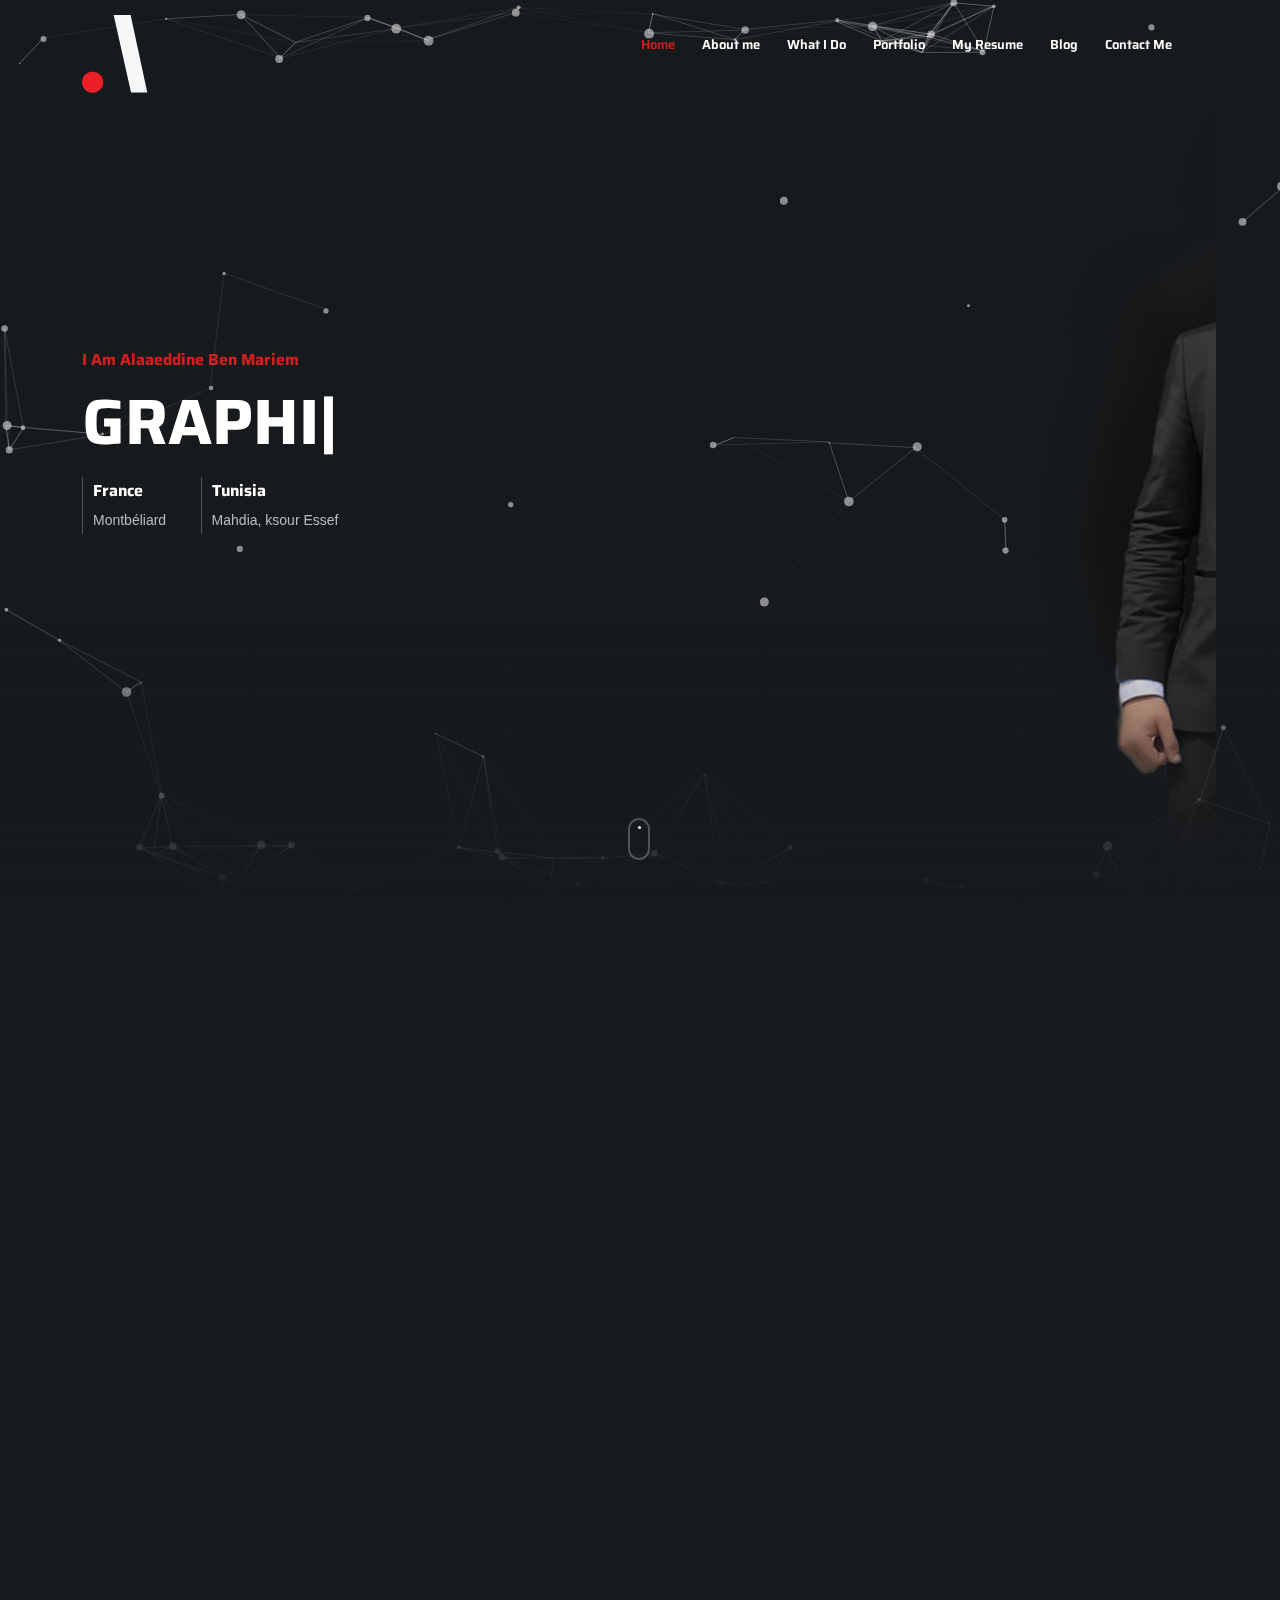
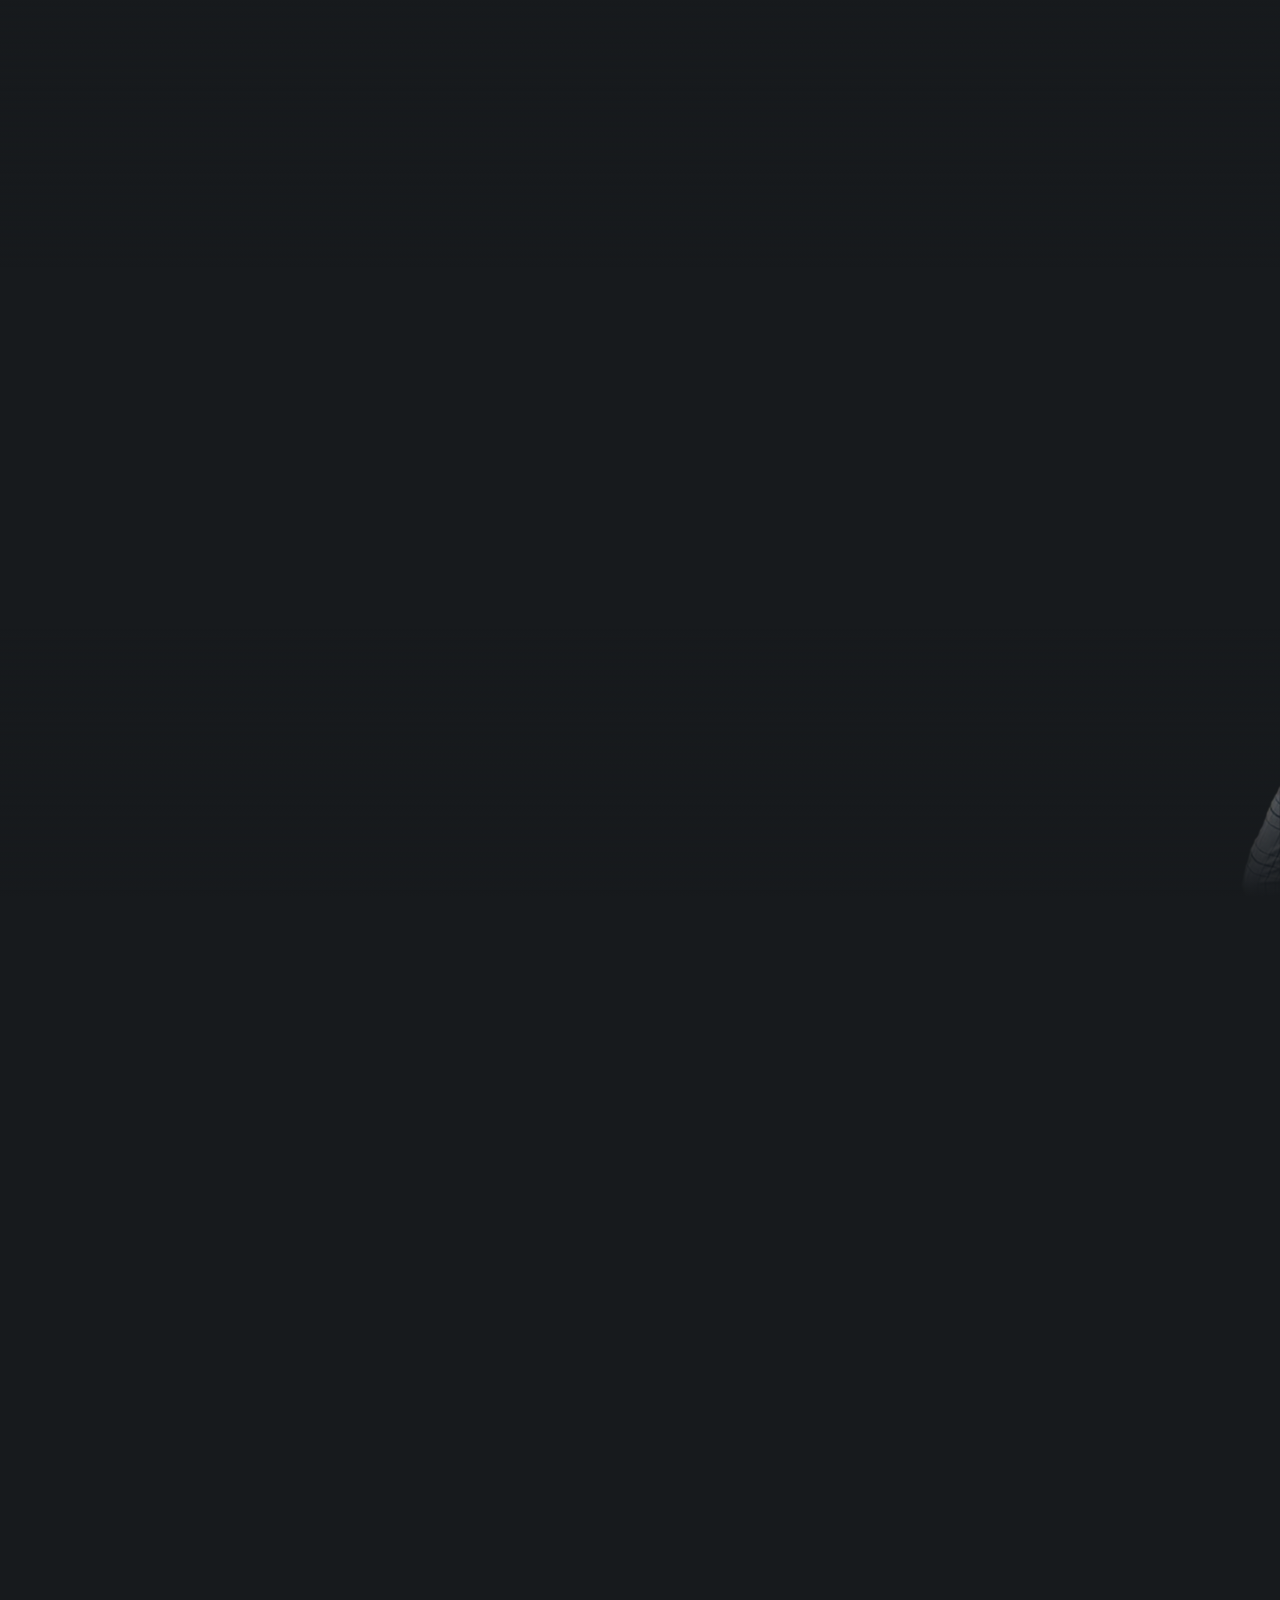
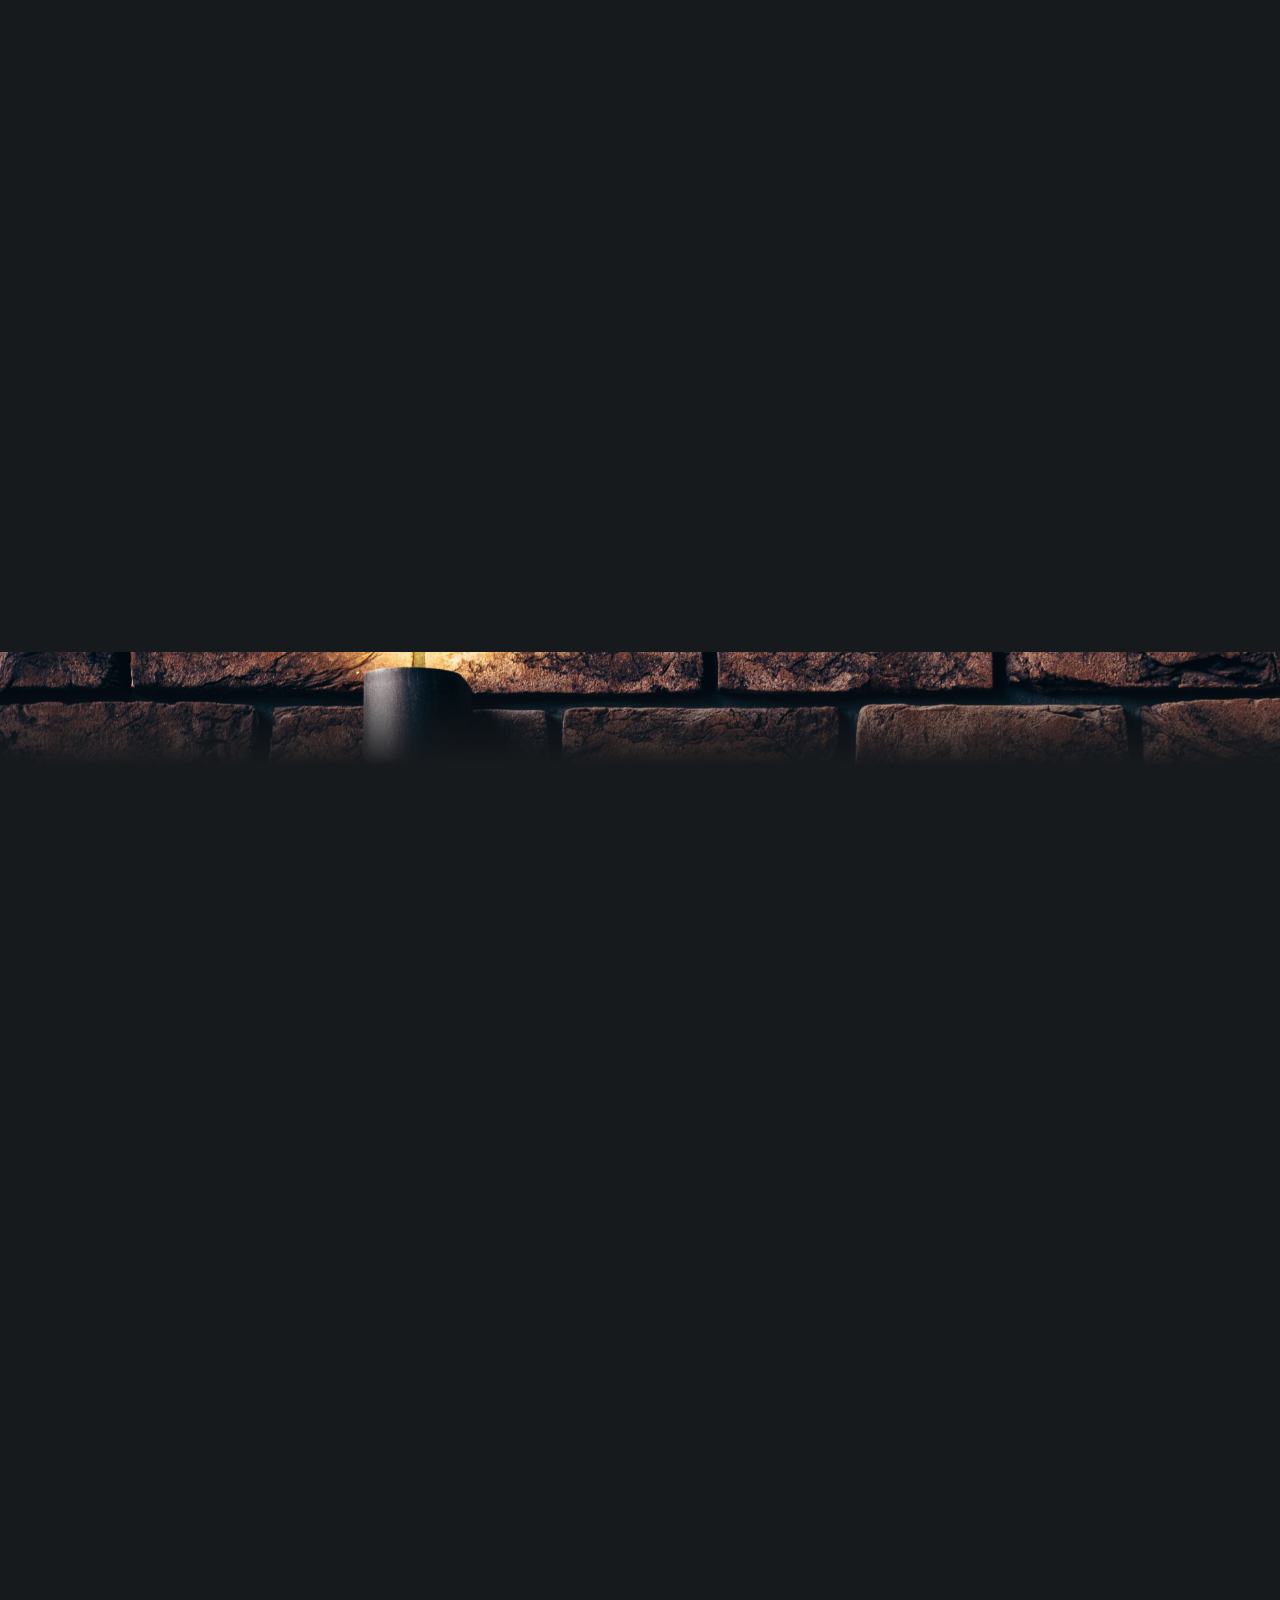
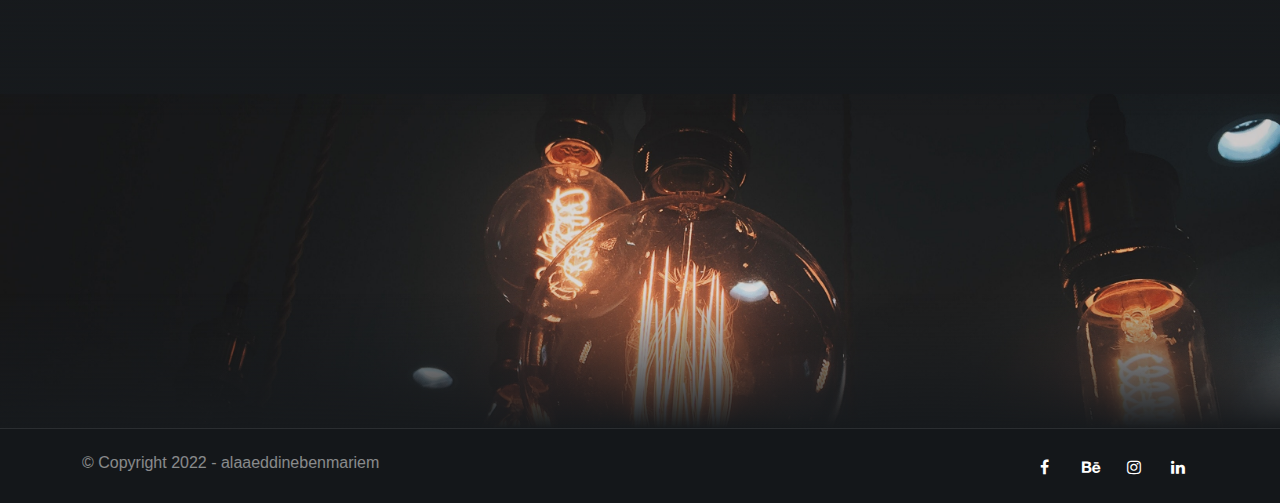
==== commit f9ff69fe: "Update index.html" ====
--- a/index.html
+++ b/index.html
@@ -131,8 +131,8 @@
                             <div class="space-border"></div>
                         </div>
                         <div class="col-md-8 offset-md-2 text-center wow fadeInUp">
-                            <p>I am a designer from Tunisia, with a strong focus in UI/UX design. I love to get new experiences and always learn from my surroundings. I've done many projects. You can check it through portfolio section on
-                                this website. I looking forward to any opportunities and challenges. </p>
+                            <p>I'm a designer from Tunisia with a strong focus in Motion Design. I love to get new experiences and I'm always ready to learn from my surroundings. I've done many projects throughout my career, you can check them through the portfolio section on
+                                this website. I'm looking forward to any opportunities and challenges. </p>
                         </div>
                         <div class="spacer-single"></div>
                         <div class="col-lg-3 position-relative wow fadeIn" data-wow-delay=".2s">
@@ -213,7 +213,7 @@
                                         <i style="margin-right:35px;"><img class="id-color-2" style="margin-top:-5px;" src="images/ux-ui.png" width="13%" height="13%" alt=""></i>
                                         <div class="text">
                                             <h3>UX/UI Design</h3>
-                                            Understand the needs and expectations of users and reconcile them with the objectives of his client, Combine the ergonomics and the desirability of a digital platform, Choose typographic codes, colors, icons, colors and their layout on the site, Organize the graphic and textual elements of a digital platform
+                                         I'm capable of understanding the needs and expectations of users and reconcile them with the objectives of the clients. I'm able to create mobile and web user's interfaces by combining the right ergonomics standards and choosing the perfect color palet, icons and typography to make them useful and innovative. 
                                         </div>
                                     </div>
                                 </div>
@@ -226,7 +226,7 @@
                                         <i style="margin-right:35px;"><img class="id-color-2" style="margin-top:-5px;" src="images/cubes.png" width="13%" height="13%" alt=""></i>
                                         <div class="text">
                                             <h3>3D Modeling</h3>
-                                            3D design provides the possibility to reduce costs and increase design quality, is an ideal visualization tool, and reduces design and implementation time
+                                        I'm capable of create the modeling of 3D objects by using the best 3D design tools available in the market at the moment like 3Ds Max and Blender.
                                         </div>
                                     </div>
                                 </div>
@@ -237,7 +237,7 @@
                                         <i style="margin-right:35px;"><img class="id-color-2" style="margin-top:-5px;" src="images/production.png" width="13%" height="13%" alt=""></i>
                                         <div class="text">
                                             <h3>Production Video</h3>
-                                            Advise and accompany the client in order to implement a project, prepare a scenario that fits the client’s expectations in order to deliver the right message to the right target, do all post-production: carry out the editing and publish the work
+                                            I'm qualified to advise and accompany a client when video producing for them. I know how to capture the scenario that fits the client’s expectations in order to deliver the right message to the right target. I can also do all the  post-production: carry out the editing and publishing of the work.
                                         </div>
                                     </div>
                                 </div>
@@ -417,11 +417,11 @@
                                 <ul class="d_timeline">
                                     <li class="d_timeline-item">
                                         <h3 class="d_timeline-title">2019 - 2020</h3>
-                                        <p class="d_timeline-text"><span class="d_title">Professional experiences</span><span class="d_company">MirTravel</span> Three-month internship within the agency MirTravel Tasks performed: Production of videos explanatory and advertising</p>
+                                        <p class="d_timeline-text"><span class="d_title">Professional experiences</span><span class="d_company">MirTravel</span> Three-month internship within the agency MirTravel Tasks performed: Production of videos explanatory and advertising.</p>
                                     </li>
                                     <li class="d_timeline-item">
                                         <h3 class="d_timeline-title">2018 - 2019</h3>
-                                        <p class="d_timeline-text"><span class="d_title">Professional experiences</span><span class="d_company">Al Ensen TV</span>One-month summer internship in the television channel Al Ensen TV Task performed: Video editing</p>
+                                        <p class="d_timeline-text"><span class="d_title">Professional experiences</span><span class="d_company">Al Ensen TV</span>One-month summer internship in the television channel Al Ensen TV Task performed: Video editing.</p>
                                     </li>
                                     <li class="d_timeline-item">
                                         <h3 class="d_timeline-title">2019 - 2020</h3>
@@ -446,7 +446,7 @@
                                     </li>
                                     <li class="d_timeline-item">
                                         <h3 class="d_timeline-title">2020 - 2022</h3>
-                                        <p class="d_timeline-text"><span class="d_title">Master in Design</span><span class="d_company">Montbéliard, France</span></p>
+                                        <p class="d_timeline-text"><span class="d_title">Master in Design: Multimedia products and services </span><span class="d_company">Montbéliard, France</span></p>
                                     </li>
                                 </ul>
                             </div>
@@ -512,7 +512,7 @@
                             </div>
                             <div class="post-text">
                                 <h4 class="de_modal" data-url="single-blog.html">Barber Shop</h4>
-                                <p> advertising spot for a hairdressing salon with the announcement of the prices of the various services and the display of the various social networks and the address of the salon</p>
+                                <p> Advertising spot for a hairdressing salon with the announcement of the prices of the various services and the display of the various social networks and the address of the salon.</p>
                             </div>
                         </div>
                     </div>
@@ -526,7 +526,7 @@
                             </div>
                             <div class="post-text">
                                 <h4 class="de_modal" data-url="single-blog.html">Chili's</h4>
-                                <p>advertising video shows the latest offer and promotion of the chili's on restaurant explaining a new delivery method available</p>
+                                <p>Advertising video that shows the latest offers and promotions of the chili's on restaurant explaining a new delivery method available.</p>
                             </div>
                         </div>
                     </div>
@@ -541,7 +541,7 @@
                            
                             <div class="post-text">
                                 <h4 class="de_modal" data-url="single-blog.html">Trailer Allieurs</h4>
-                                <p>trailer of a story of a graduation project for a master in design (imaginary story of a virus attacking all robots on the planet where robots rule everything... the human being finds himself in a delicate situation and he is obliged to find a solution to this problem...)</p>
+                                <p>Trailer of a story of a graduation project for a master in design (imaginary story of a virus attacking all robots on the planet where robots rule everything... the human being finds himself in a delicate situation and he is obliged to find a solution to this problem...)</p>
                             </div>
                         </div>
                     </div>
@@ -558,7 +558,7 @@
                             </div>
                             <div class="post-text">
                                 <h4 class="de_modal" data-url="single-blog.html">Kyto Prod</h4>
-                                <p>explanatory video for the cosmetics brand (Kyto Prod) which presents the new hand sanitizer</p>
+                                <p>Explanatory video for the cosmetics brand (Kyto Prod) which presents the new hand sanitizer.</p>
                             </div>
                         </div>
                     </div>
@@ -574,7 +574,7 @@
                             </div>
                             <div class="post-text">
                                 <h4 class="de_modal" data-url="single-blog.html">Angel Mapper</h4>
-                                <p>video presentation of a new thecnological drone (angel mapper) that can save us a lot of damage from natural disasters</p>
+                                <p>Video presentation of a new thecnological drone (angel mapper) that can save us a lot of damage from natural disasters.</p>
                             </div>
                         </div>
                     </div>
@@ -692,4 +692,4 @@
     </script>
 </body>
 
-</html>+</html>
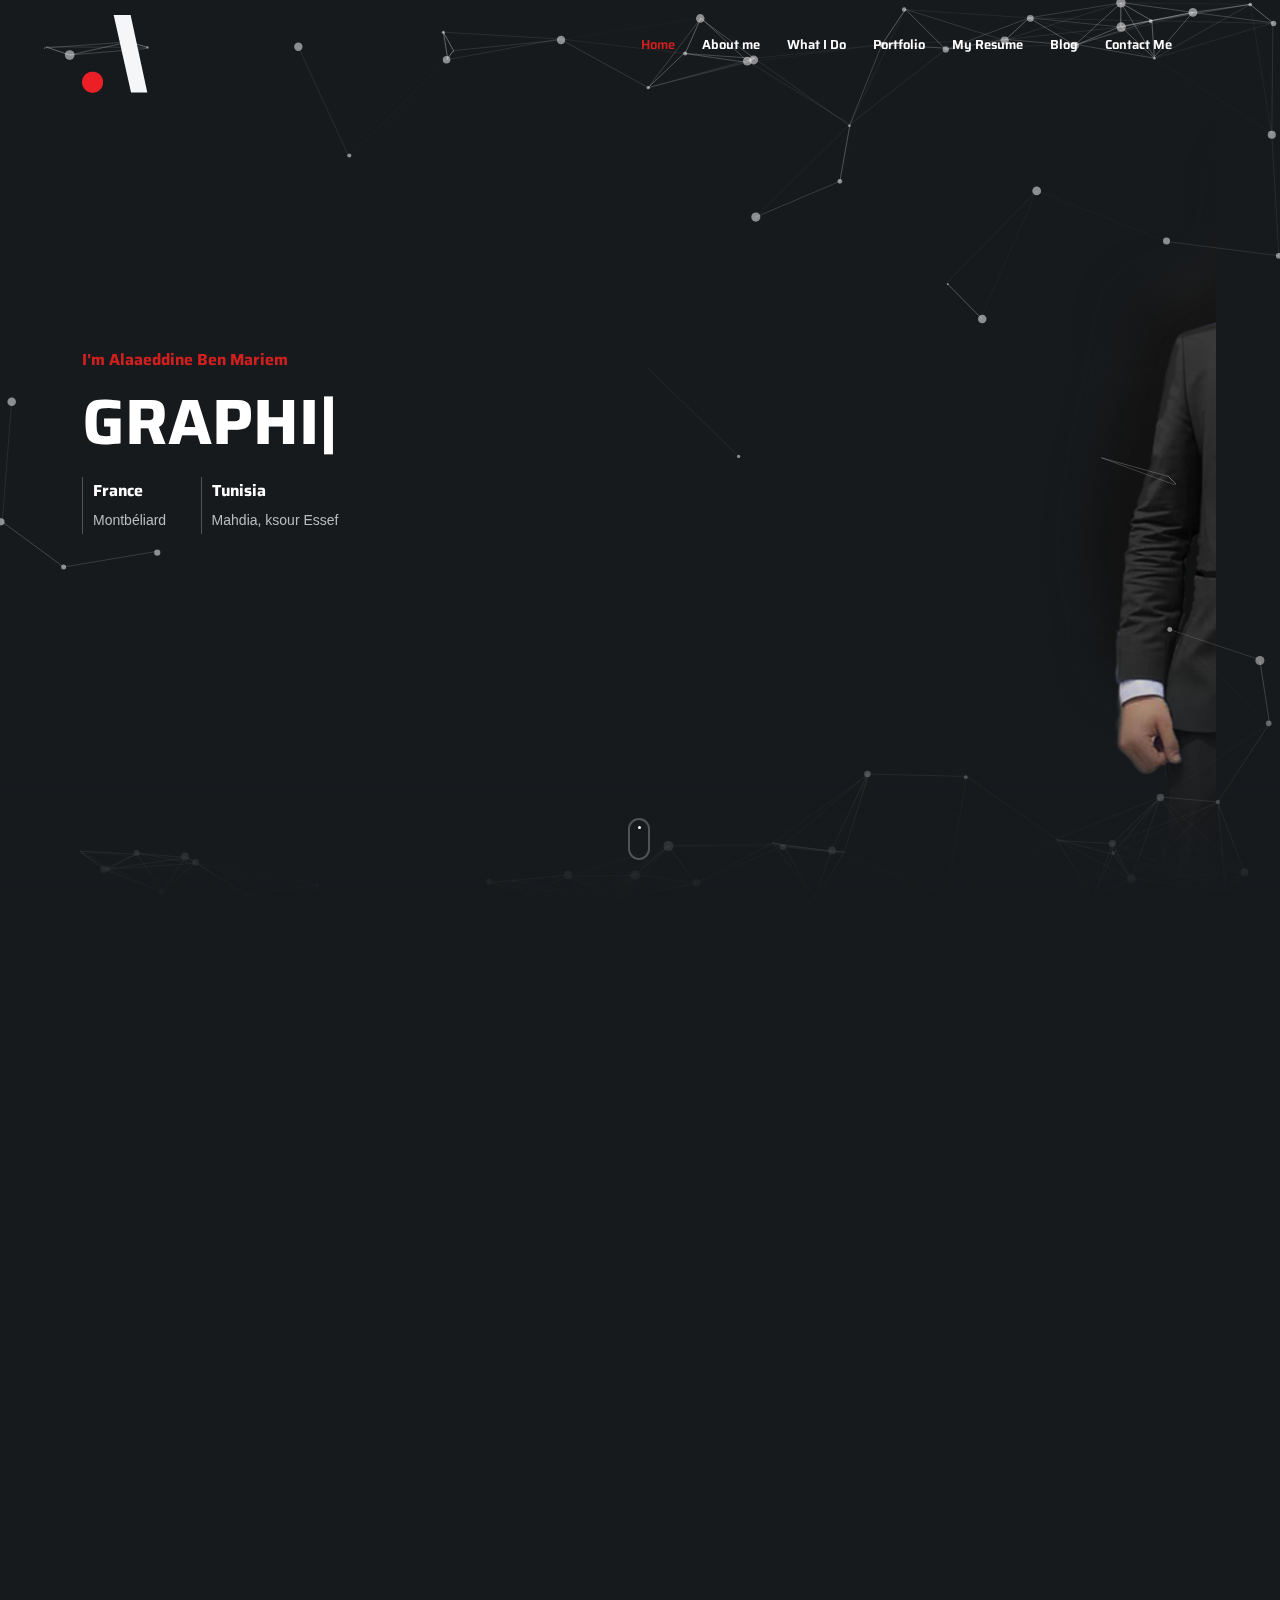
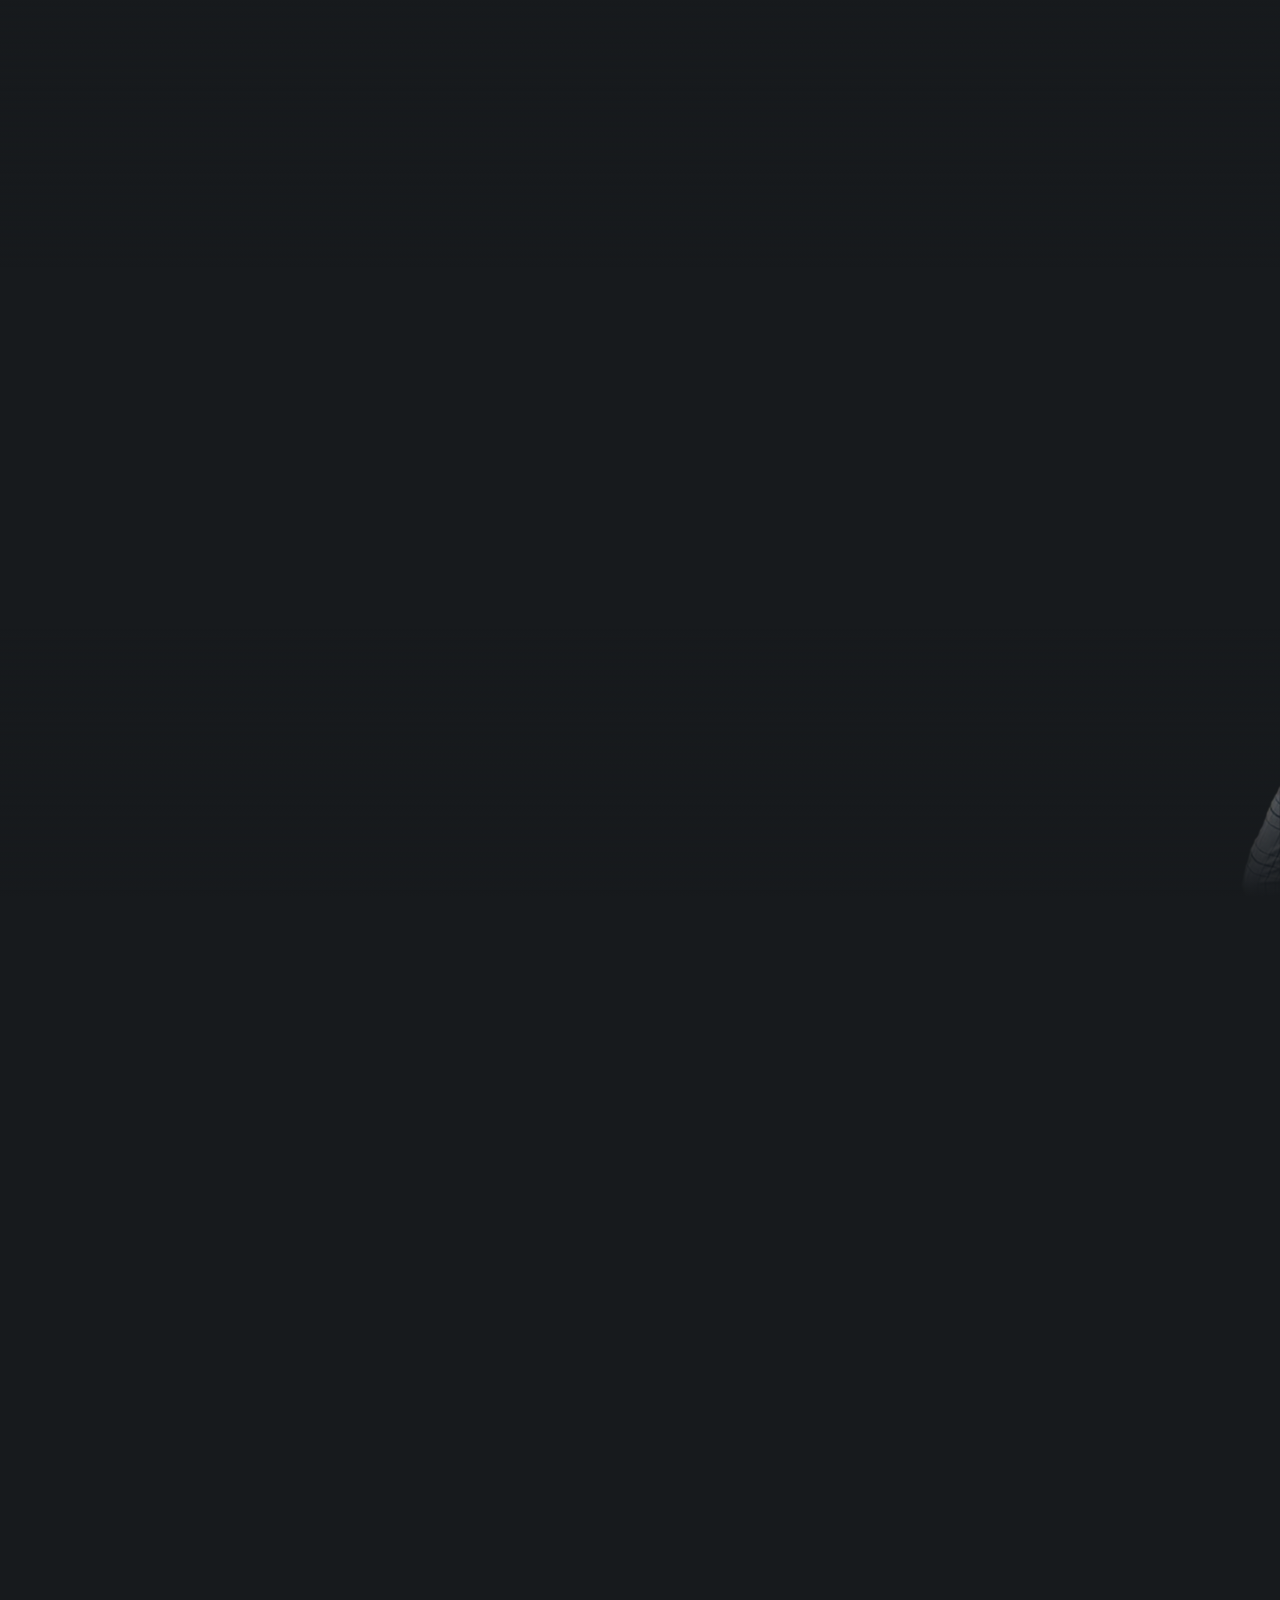
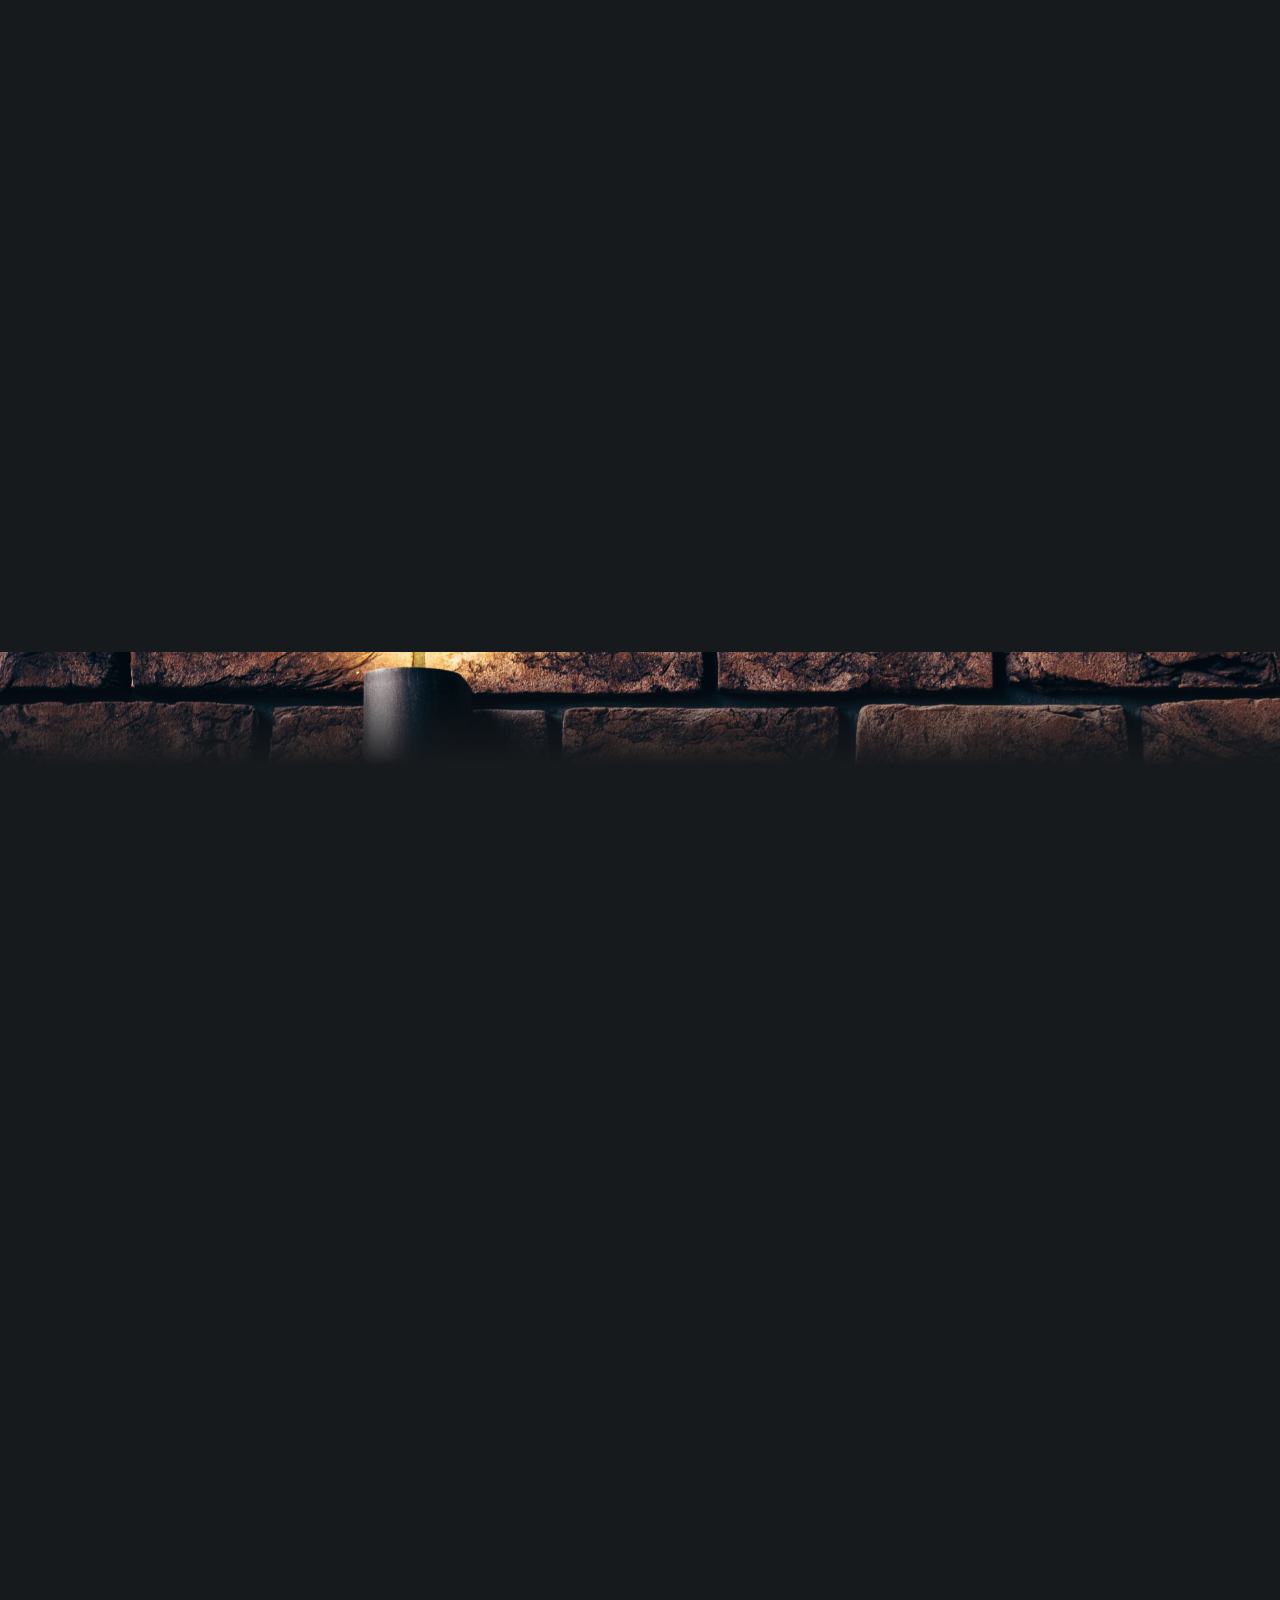
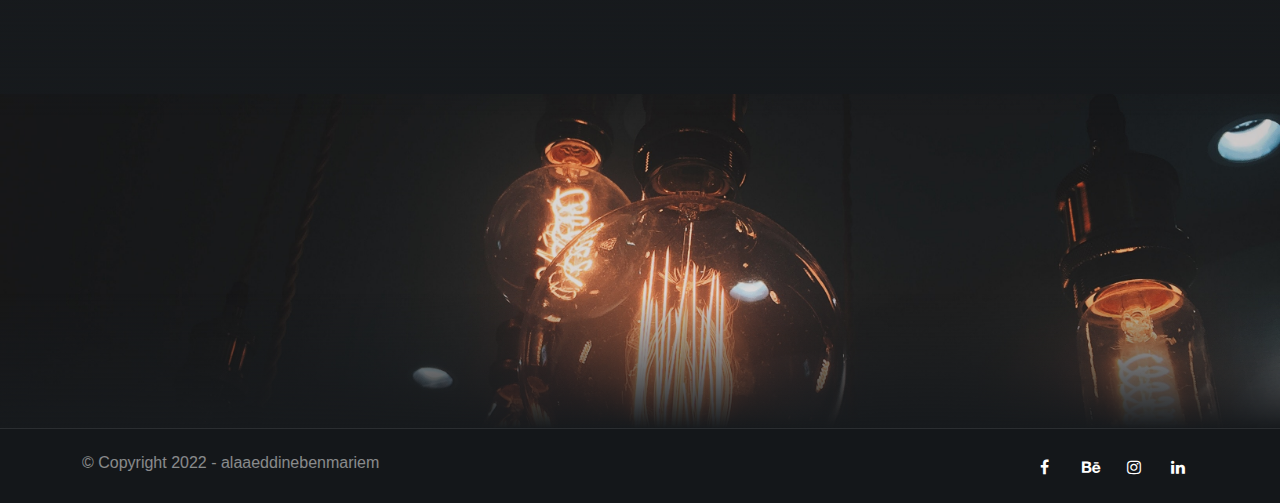
==== commit 94d76567: "Update index.html" ====
--- a/index.html
+++ b/index.html
@@ -98,7 +98,7 @@
                     <div class="container">
                         <div class="row align-items-center">
                             <div class="col-md-12">
-                                <h6 class="wow fadeInUp" data-wow-delay=".4s"><span class="id-color-2">I Am Alaaeddine Ben Mariem</span></h6>
+                                <h6 class="wow fadeInUp" data-wow-delay=".4s"><span class="id-color-2">I'm Alaaeddine Ben Mariem</span></h6>
                                 <div class="spacer-10"></div>
                                 <div class="h1_big text-white wow fadeInUp" data-wow-delay=".6s">
                                     <div class="typed-strings">
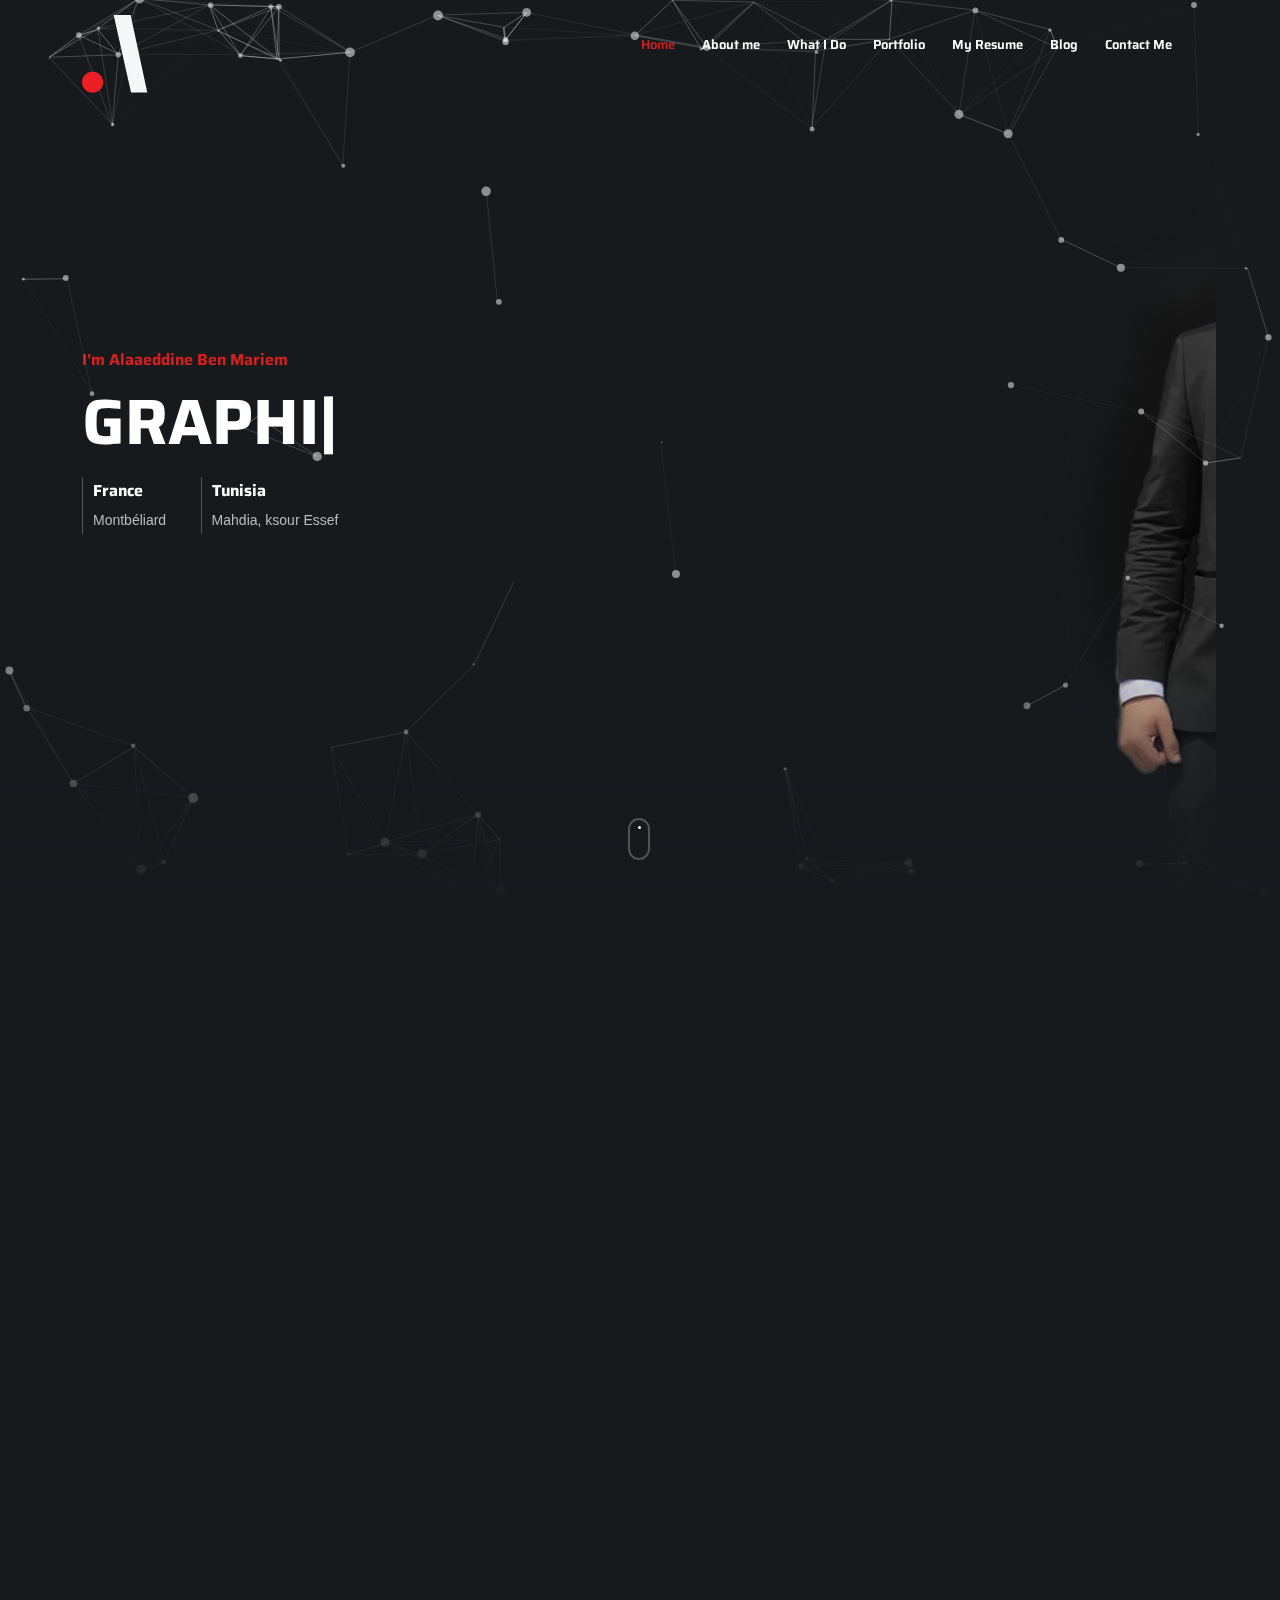
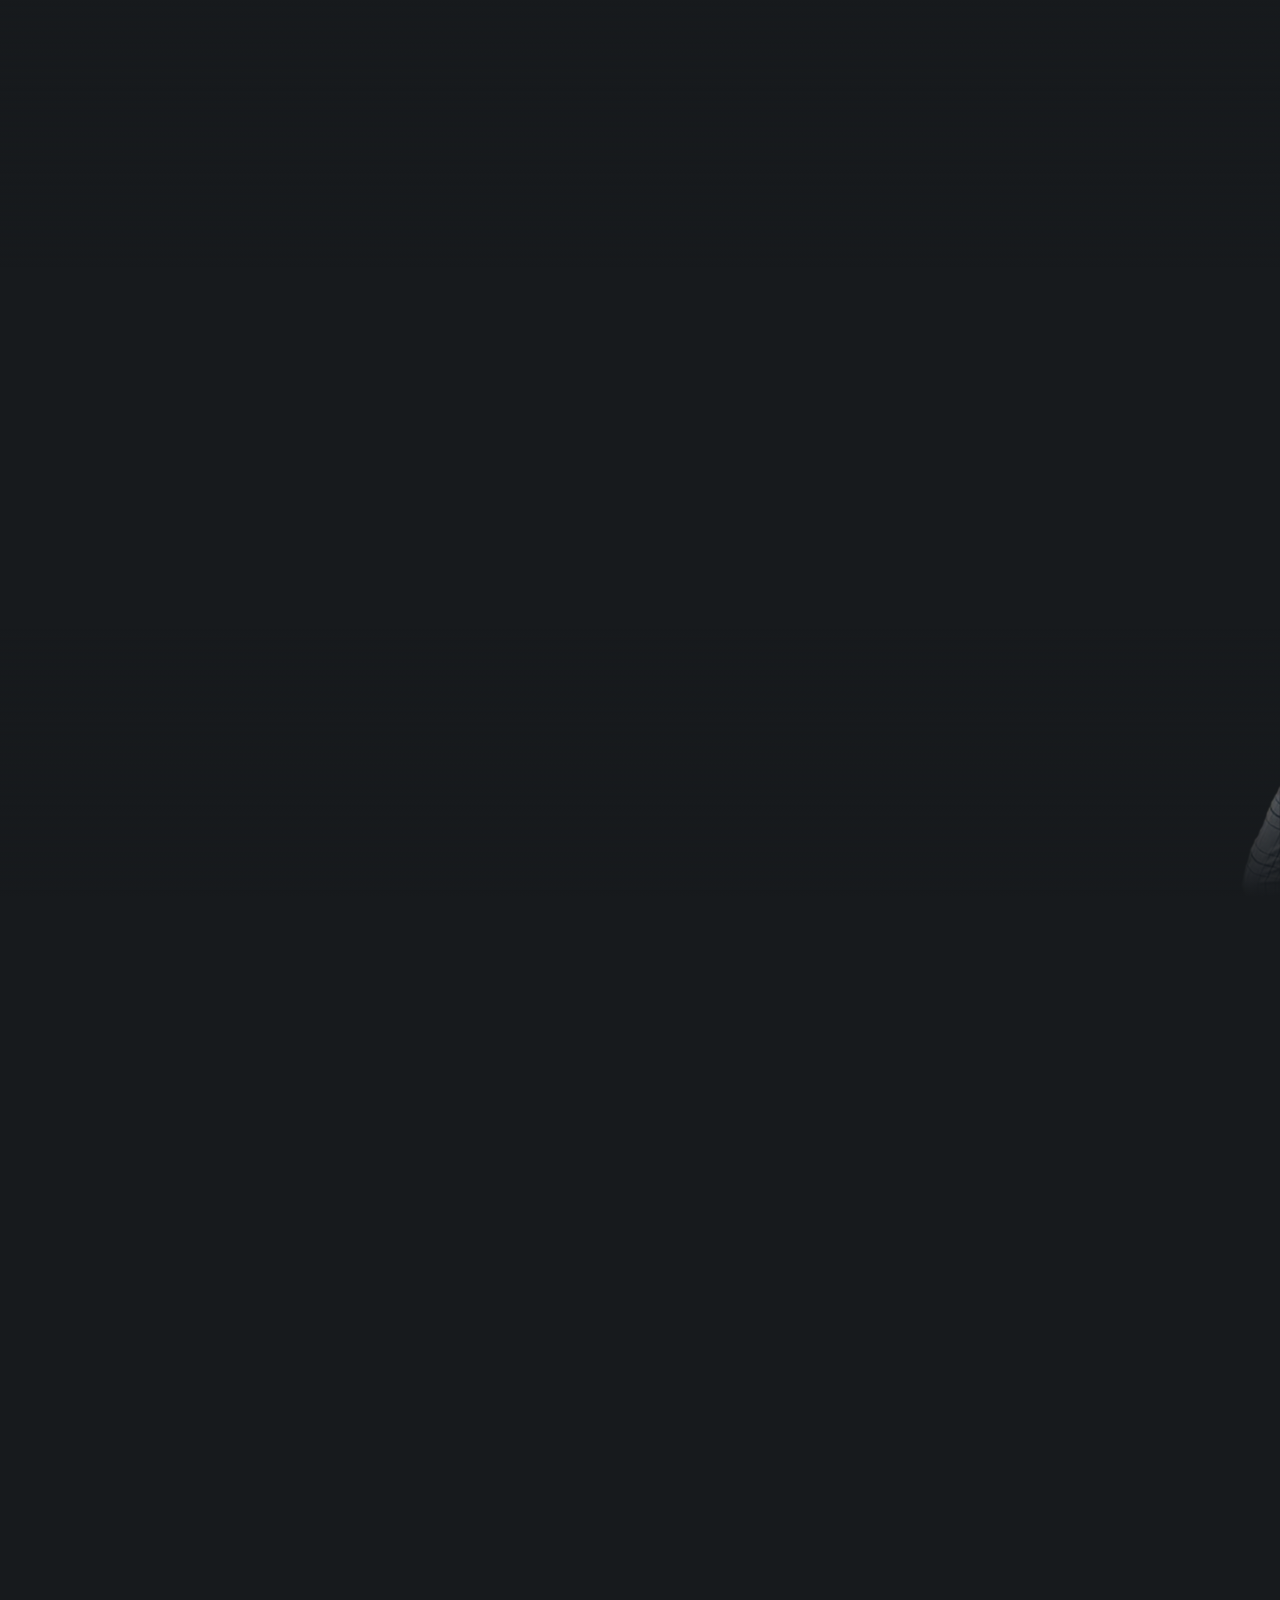
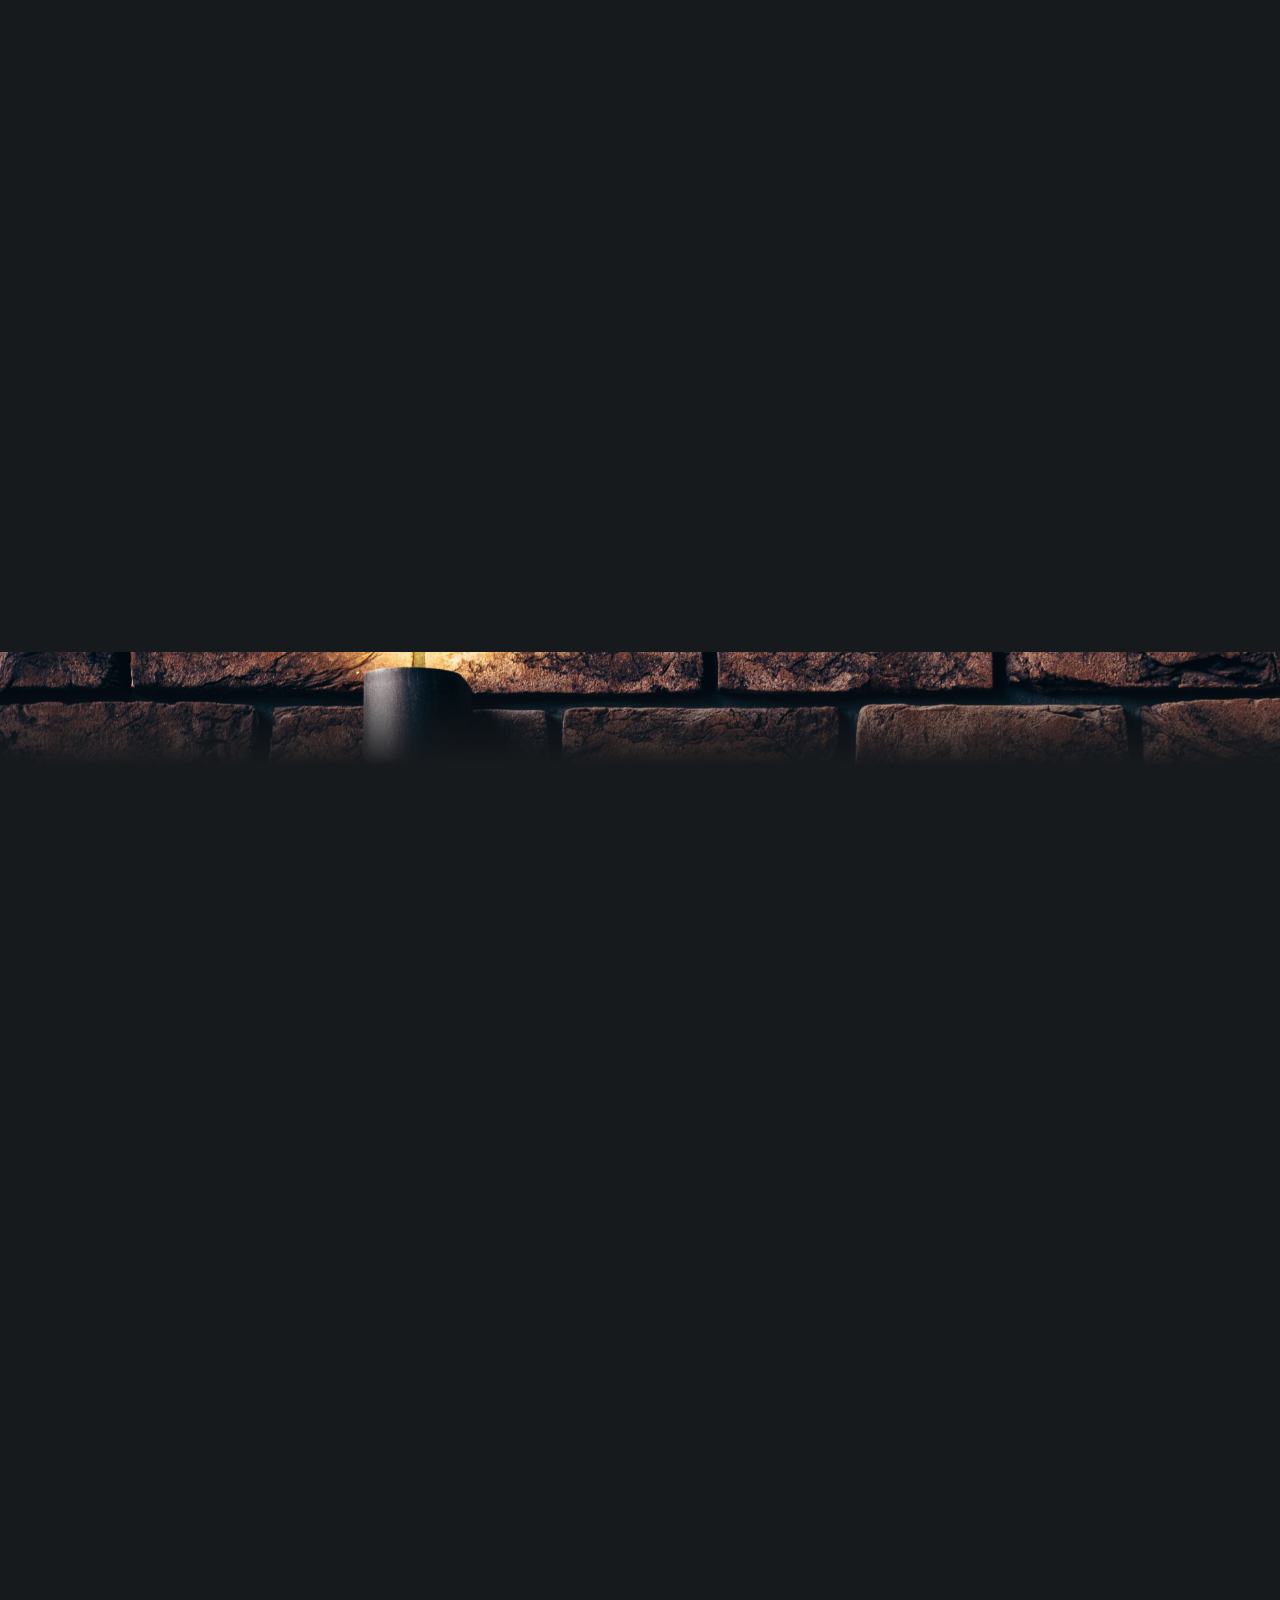
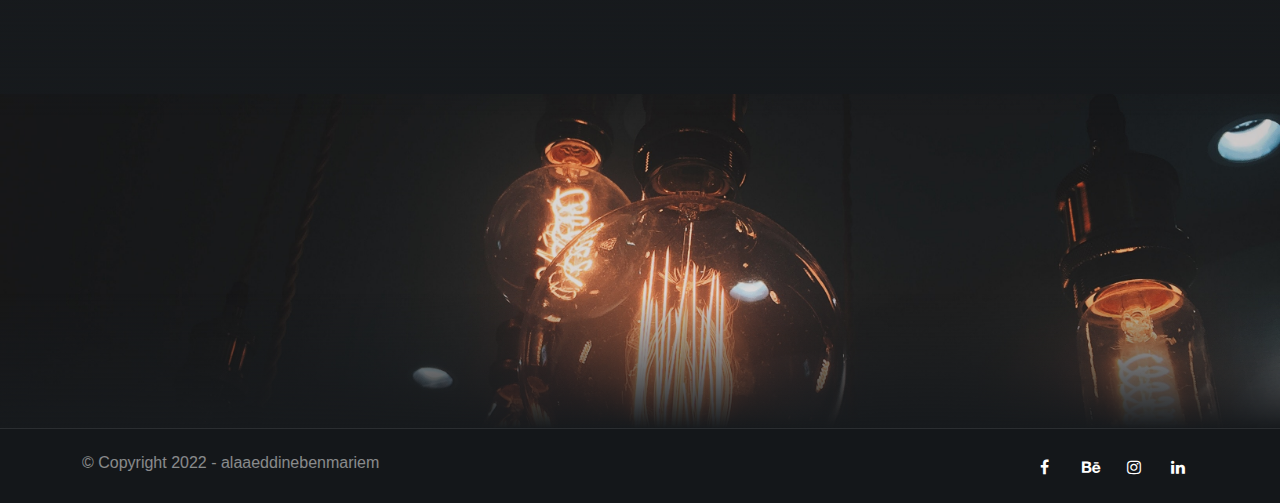
==== commit 72c47f81: "Update index.html" ====
--- a/index.html
+++ b/index.html
@@ -187,7 +187,7 @@
                             <div class="col-md-10 offset-md-1">
                                 <blockquote class="q-big wow fadeIn" data-wow-duration="3s">
                                     <i class="d-big icon_quotations"></i>
-                                    Do more than you are asked to make a difference and leave your own mark in every job and everywhere you go to show the world what you are capable of..
+                                    Always do more than you are asked to make a difference and leave your own mark in every job and everywhere you go to show the world what you are capable of doing.
                                     <span class="d-quote-by">Alaaeddine Ben Mariem</span>
                                 </blockquote>
                                 <div class="spacer-double"></div>
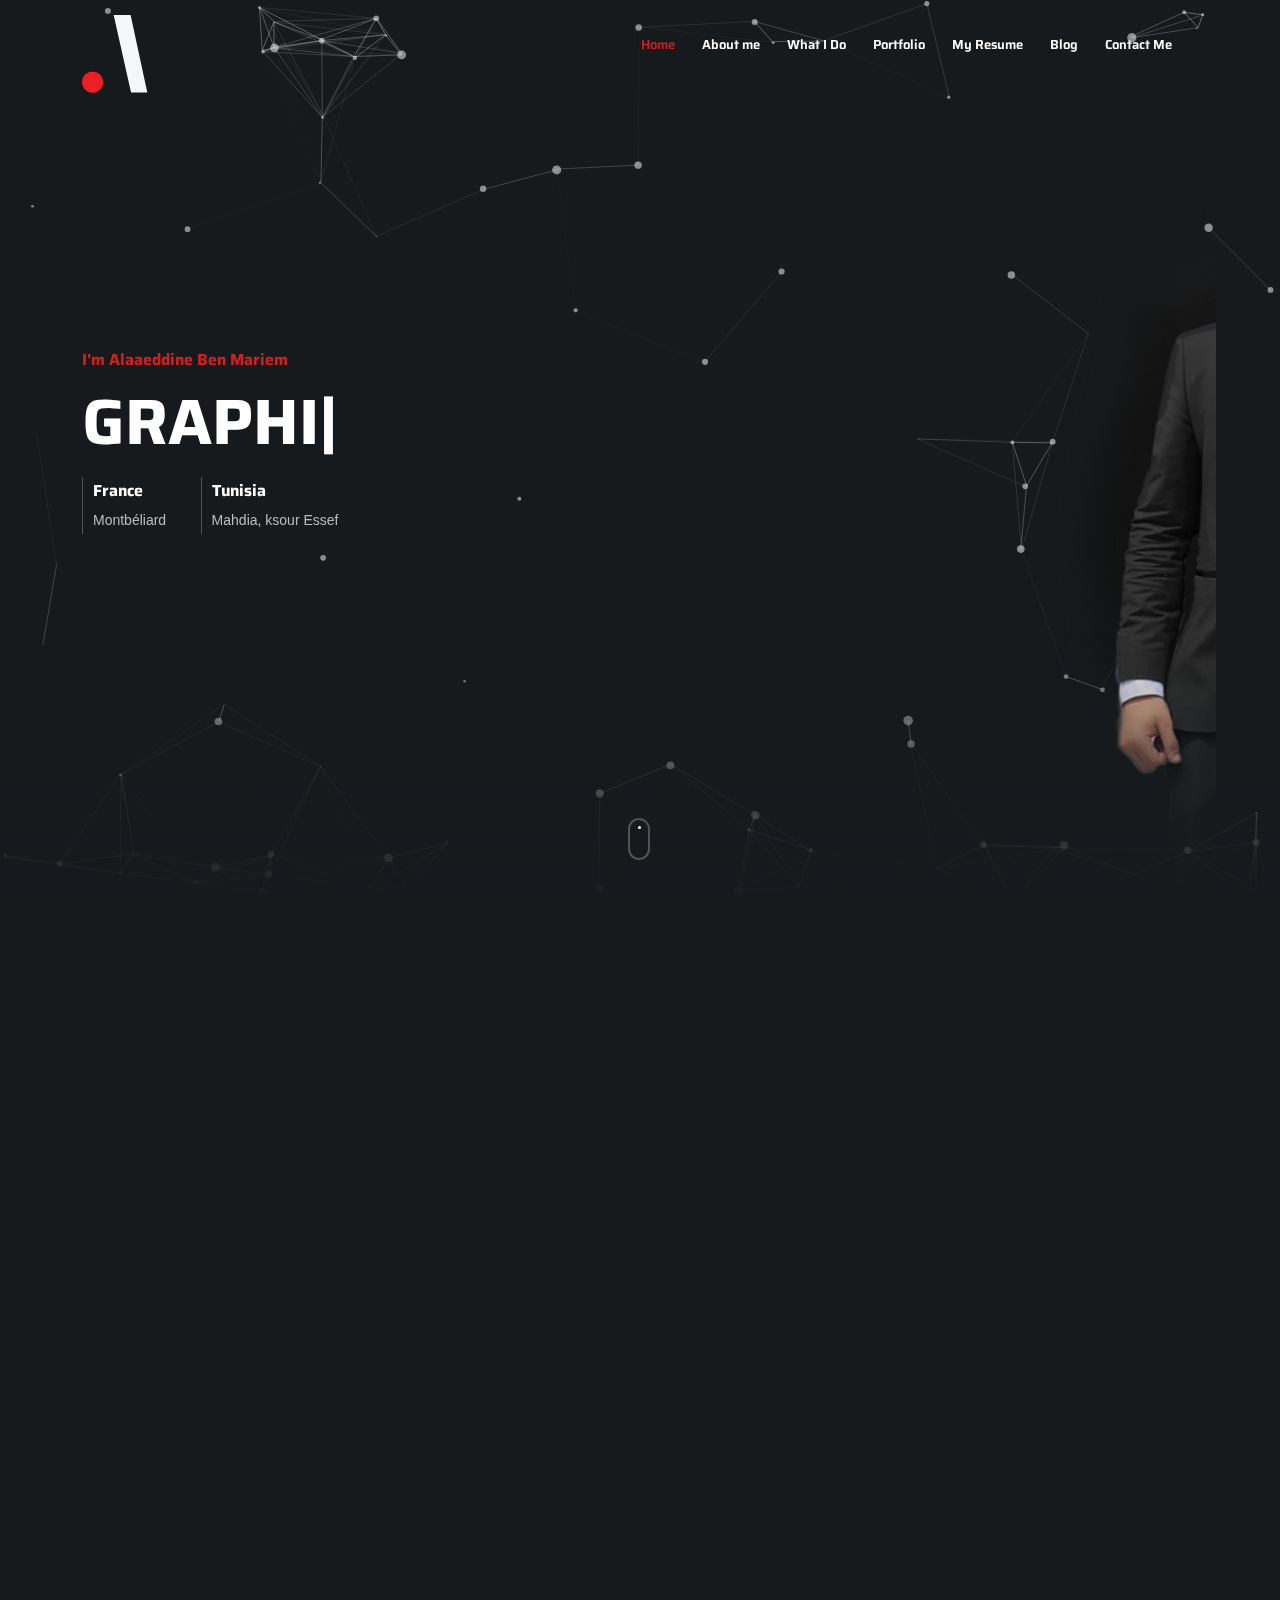
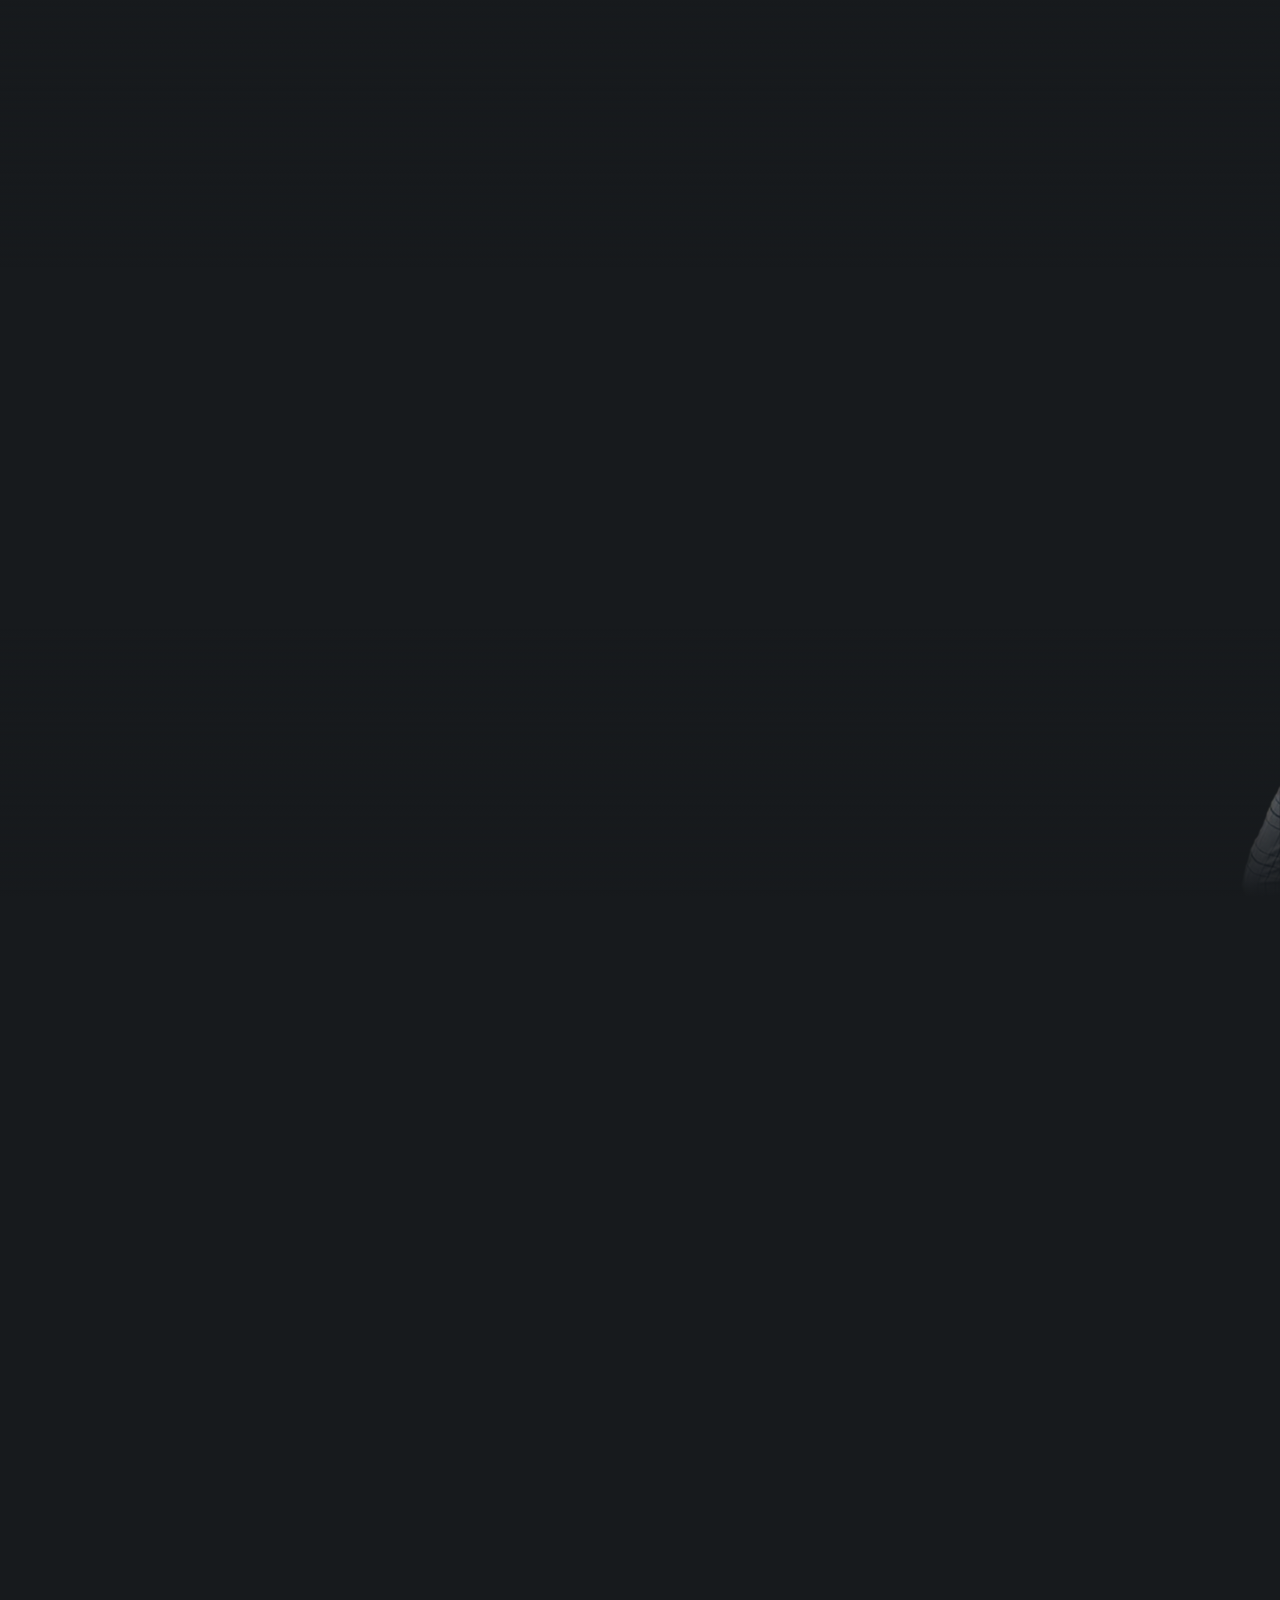
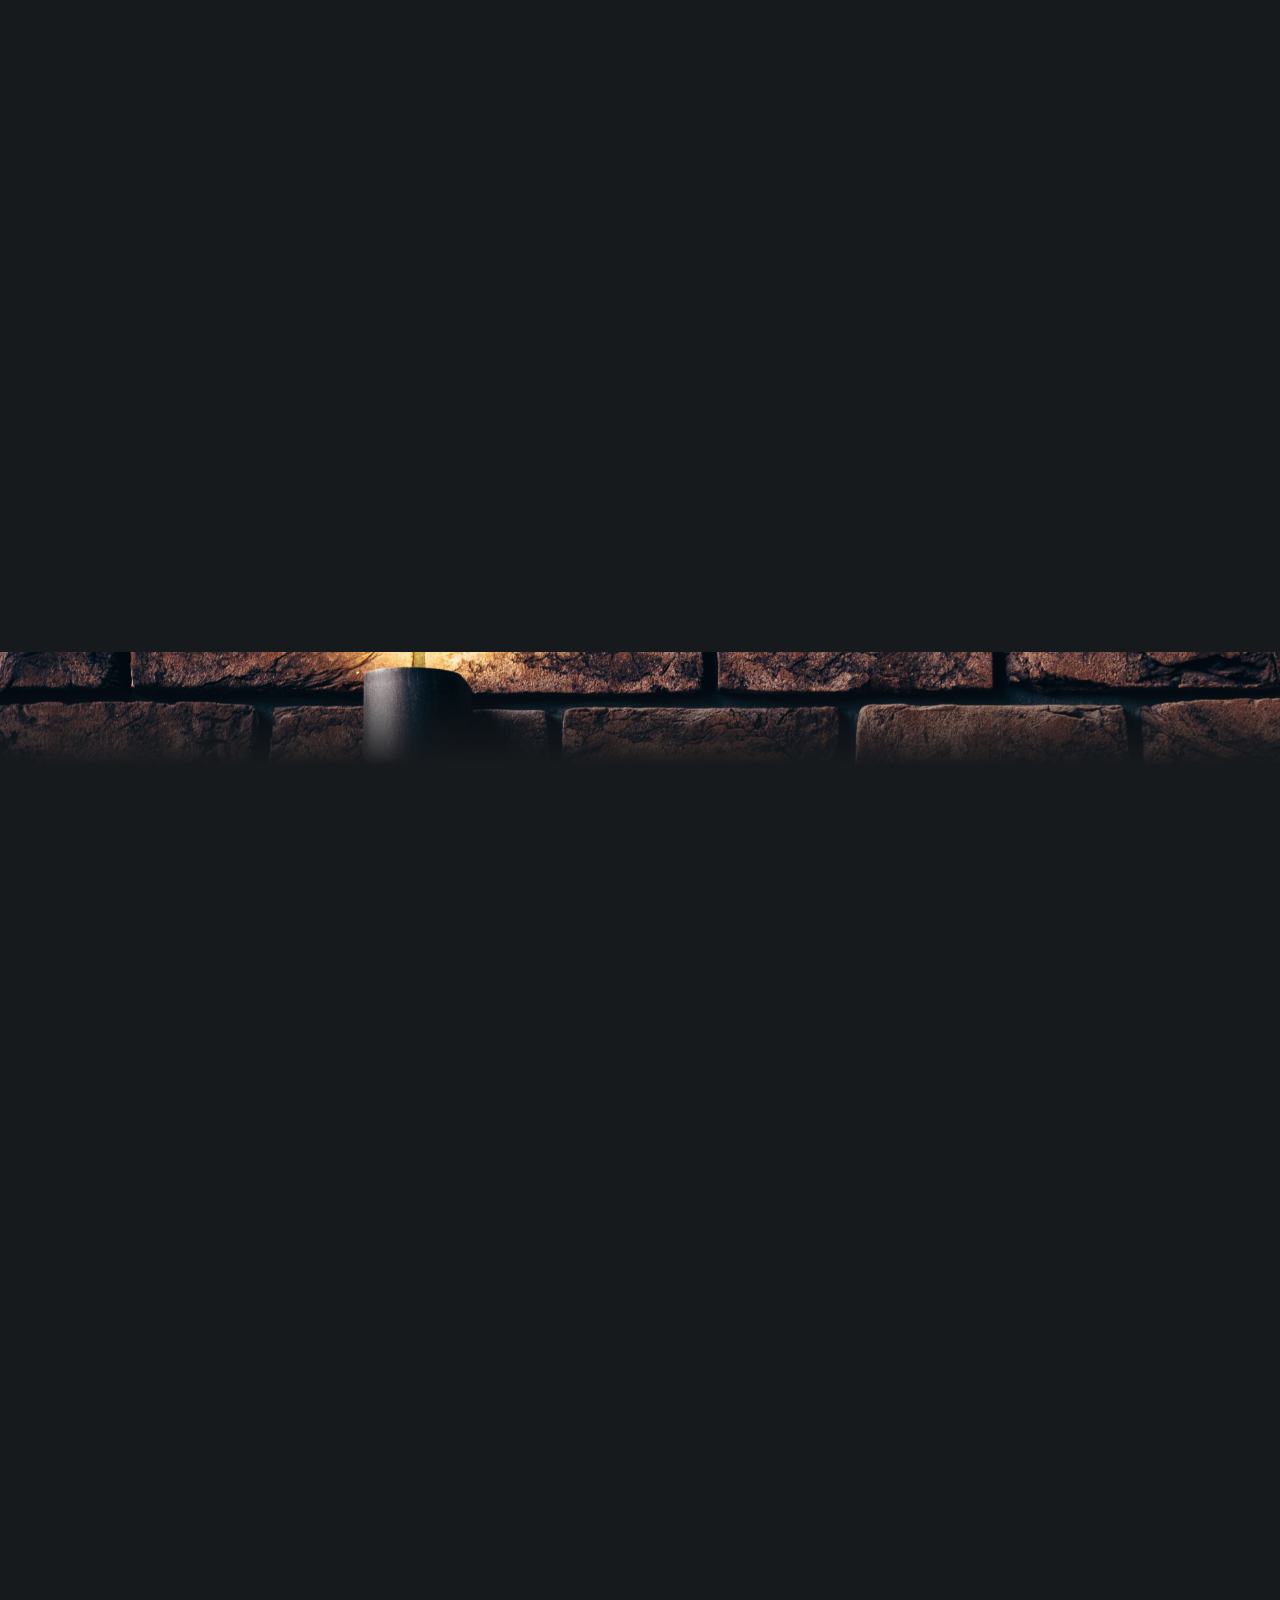
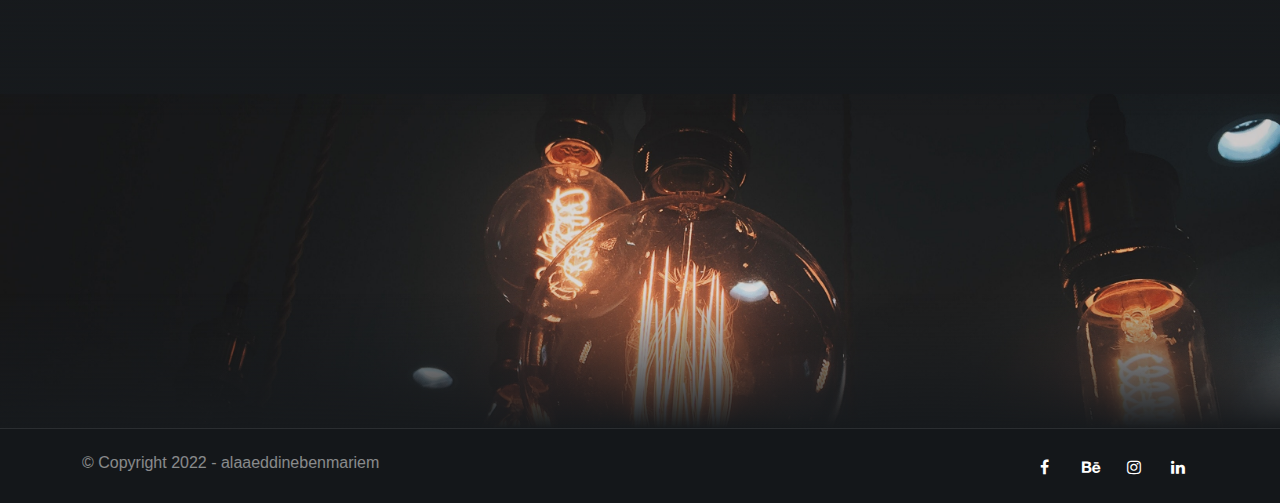
==== commit 8b127d1b: "Update index.html" ====
--- a/index.html
+++ b/index.html
@@ -226,7 +226,7 @@
                                         <i style="margin-right:35px;"><img class="id-color-2" style="margin-top:-5px;" src="images/cubes.png" width="13%" height="13%" alt=""></i>
                                         <div class="text">
                                             <h3>3D Modeling</h3>
-                                        I'm capable of create the modeling of 3D objects by using the best 3D design tools available in the market at the moment like 3Ds Max and Blender.
+                                        I'm capable of designing 3D objects by using the best 3D design tools available in the market at the moment like 3Ds Max and Blender.
                                         </div>
                                     </div>
                                 </div>
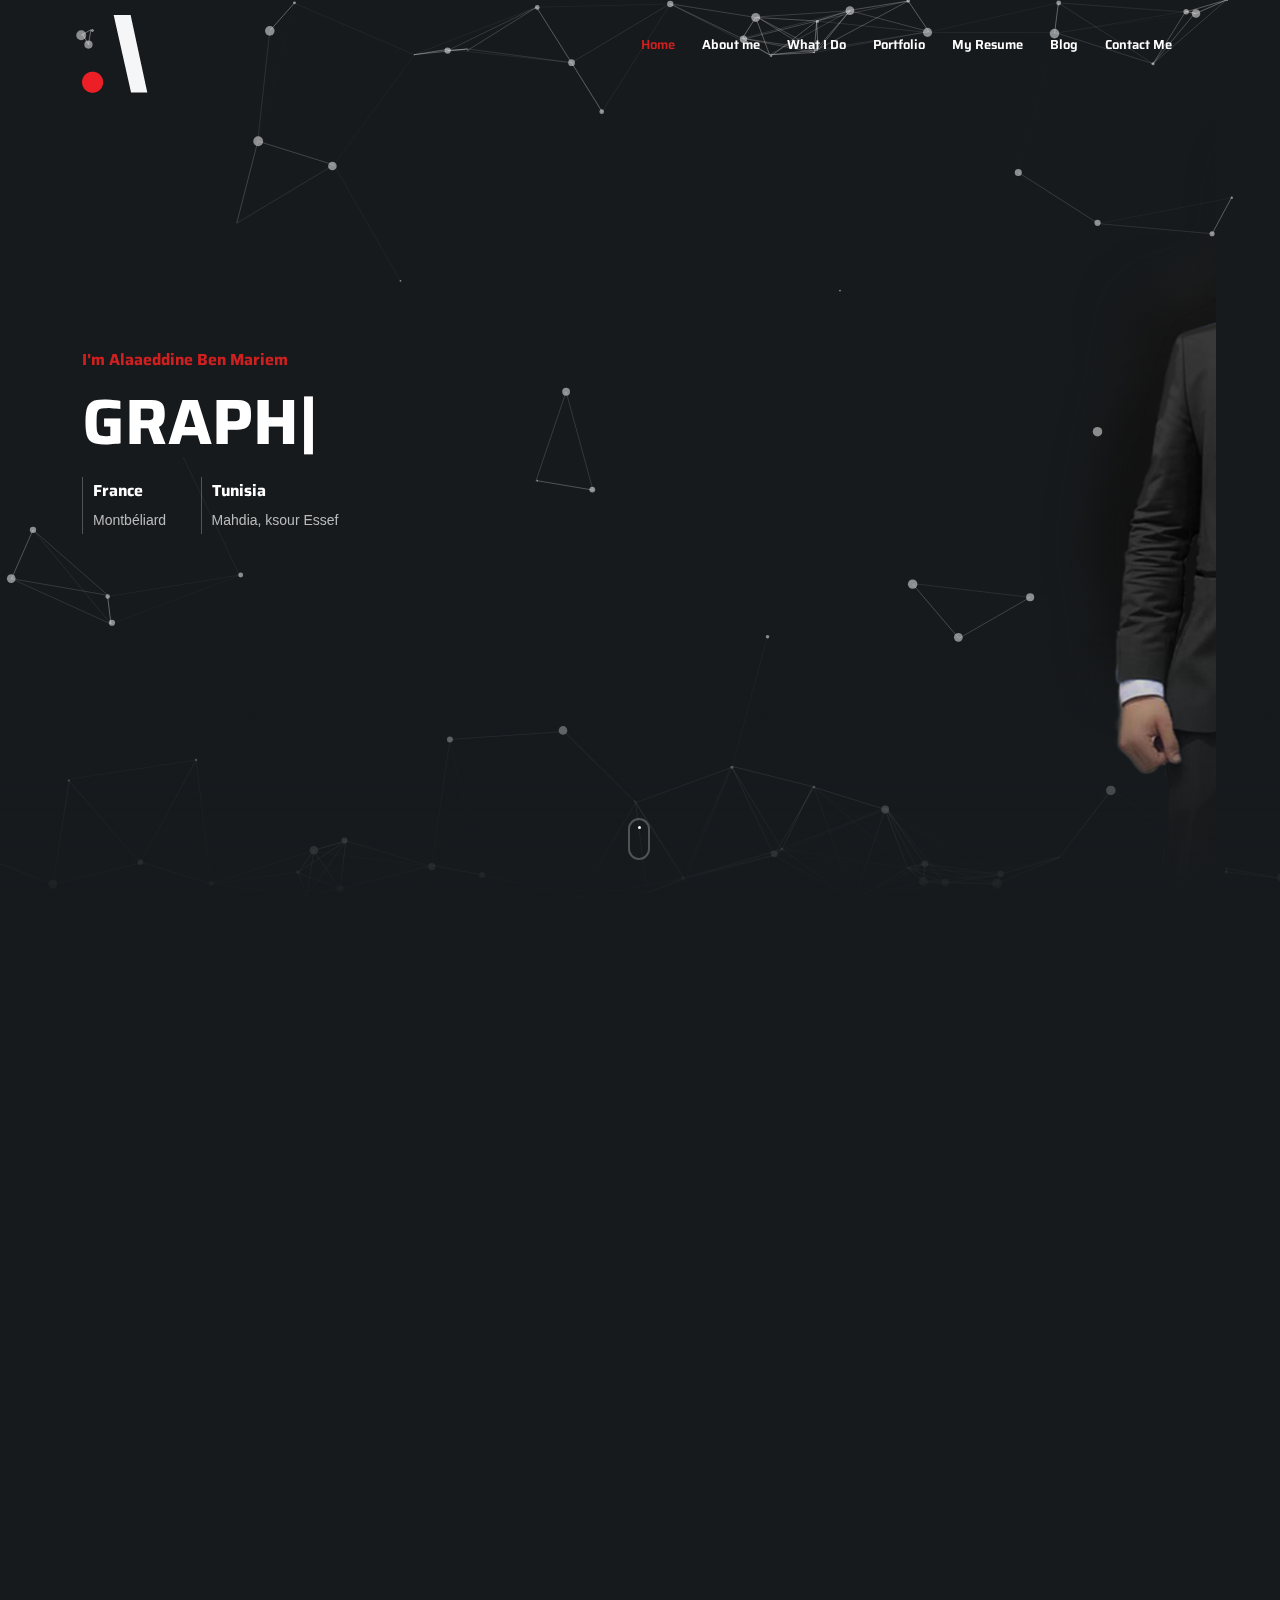
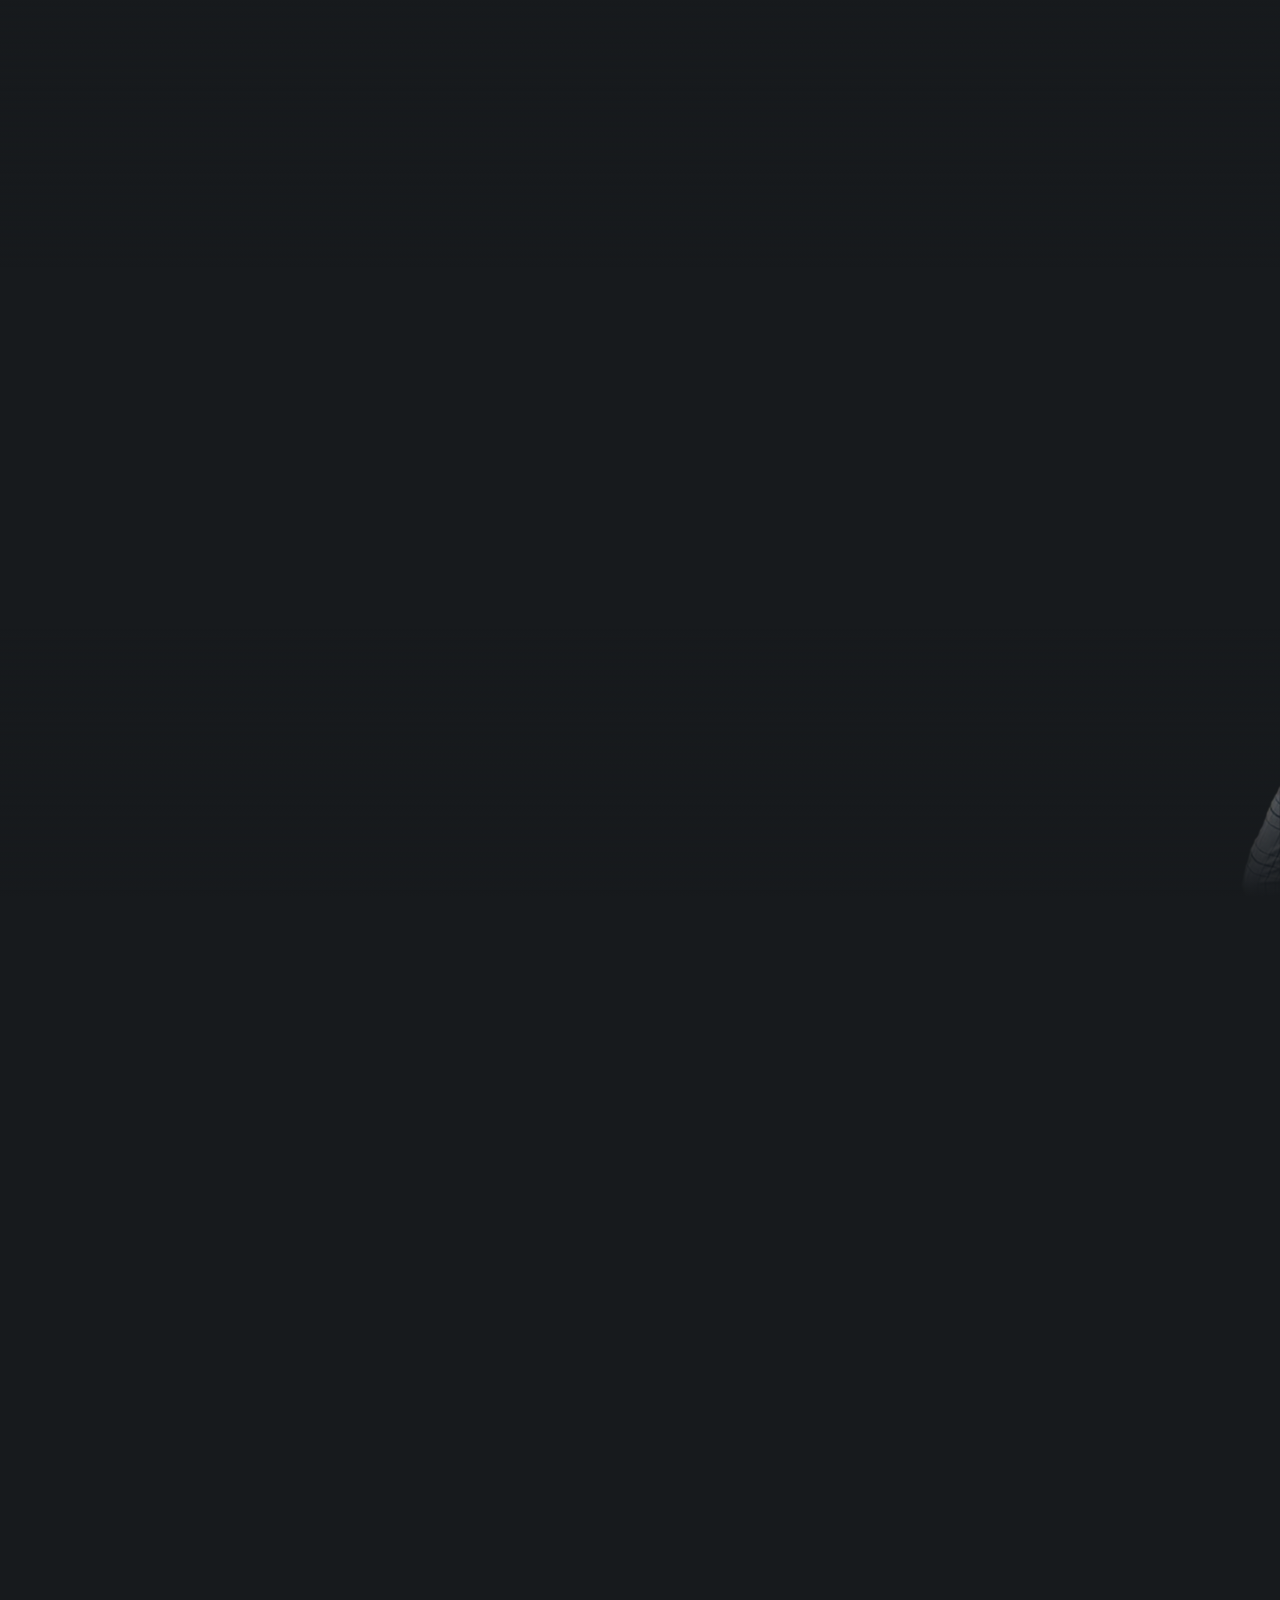
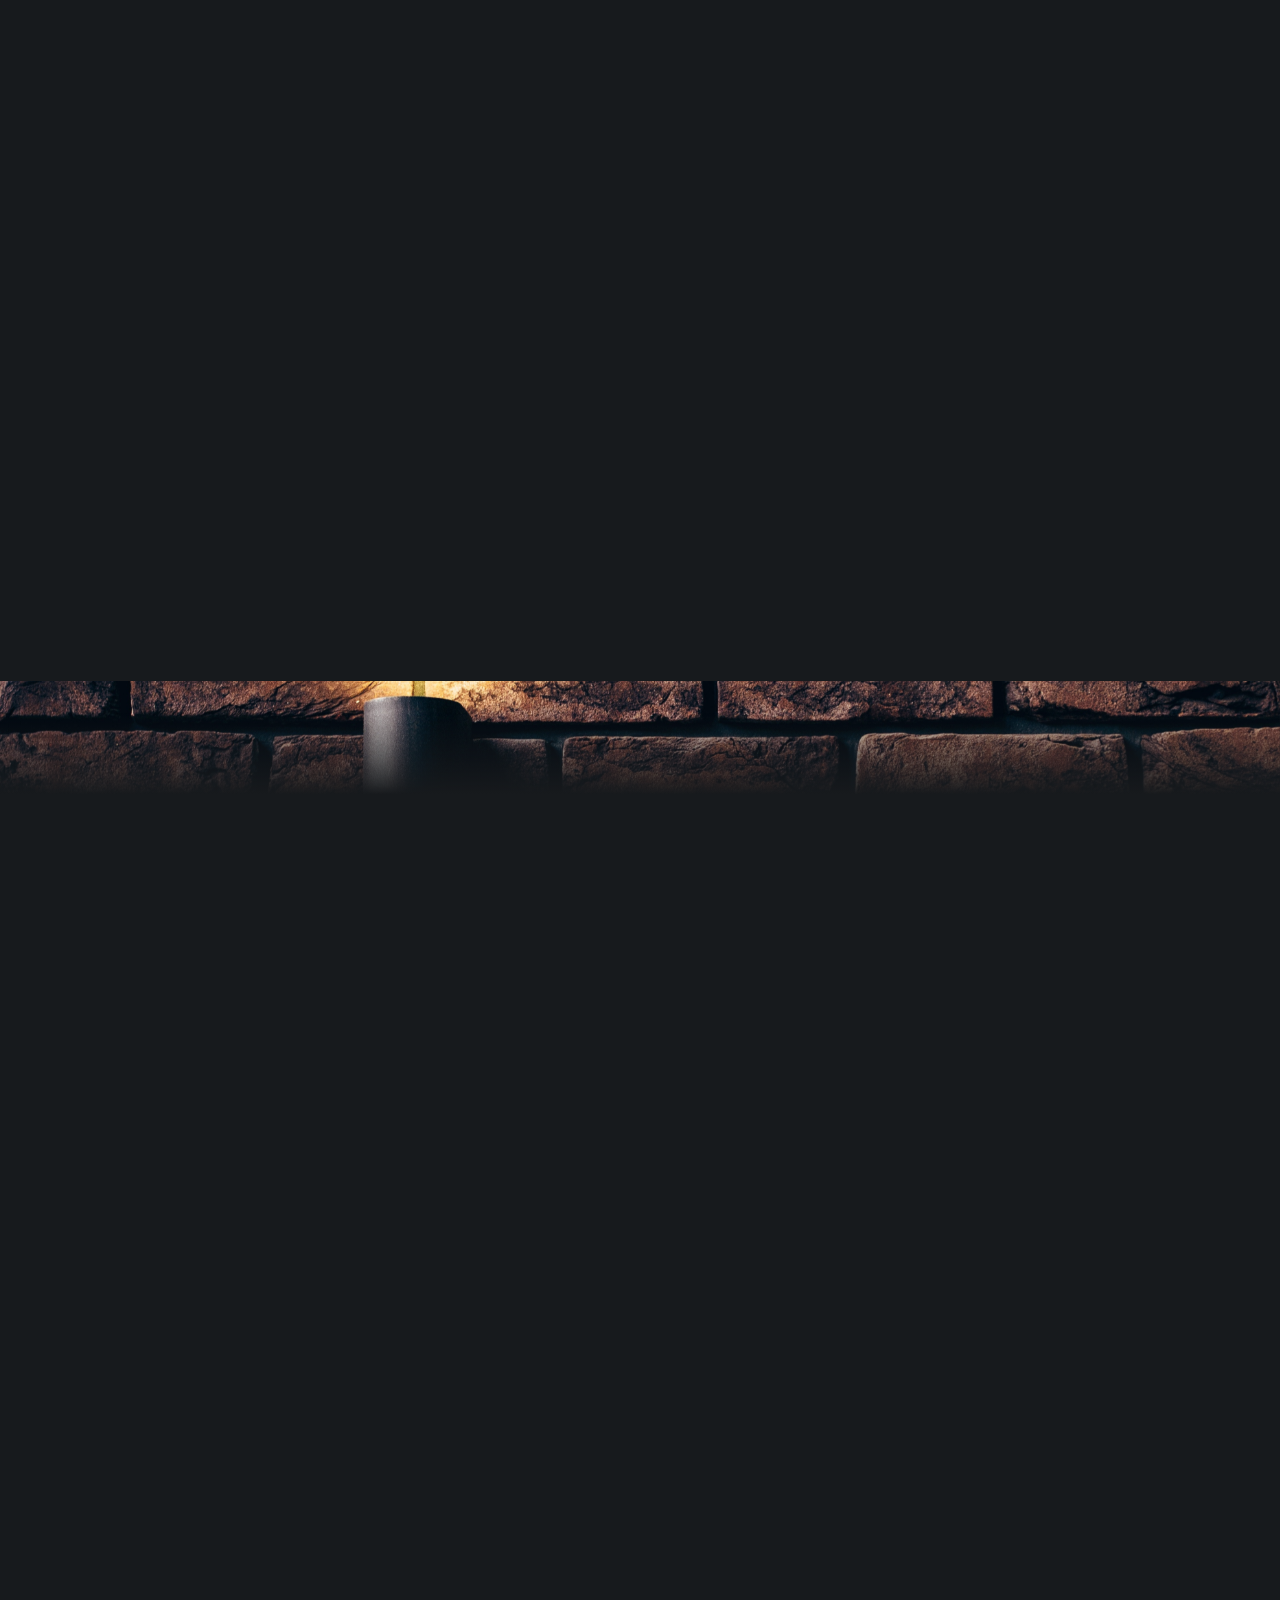
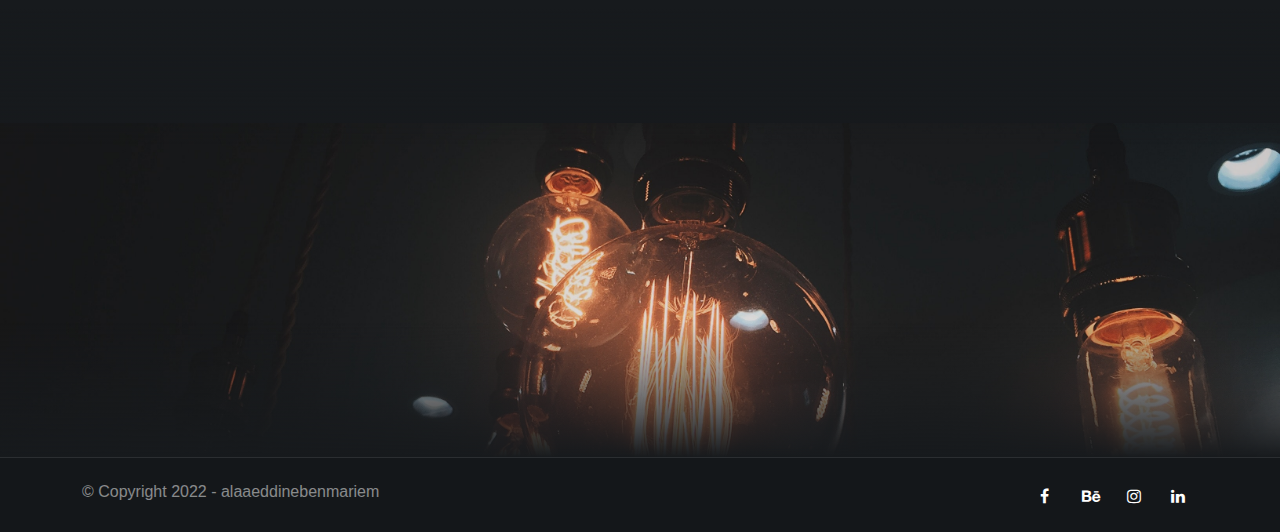
==== commit 91b30a83: "Update index.html" ====
--- a/index.html
+++ b/index.html
@@ -425,8 +425,8 @@
                                     </li>
                                     <li class="d_timeline-item">
                                         <h3 class="d_timeline-title">2019 - 2020</h3>
-                                        <p class="d_timeline-text"><span class="d_title">Para-university training</span><span class="d_company"> Horizon Academy Of Professional Training</span>Formation Adobe After Effect CC 2020 <span class="d_company"> International Leadership Academy</span>Participation à la formation Les Fondamentaux
-                                            du leadership<span class="d_company"> ISITCOM</span>Participation à la formation Marketing&Developement 
+                                        <p class="d_timeline-text"><span class="d_title">Para-university training</span><br><span class="d_company"> Horizon Academy Of Professional Training</span>Formation Adobe After Effect CC 2020 <br> <span class="d_company"> International Leadership Academy</span>Participation à la formation Les Fondamentaux
+                                            du leadership <br> <span class="d_company"> ISITCOM</span>Participation à la formation Marketing & Developement 
                                             Personnel</p>
                                     </li>
                                 </ul>
